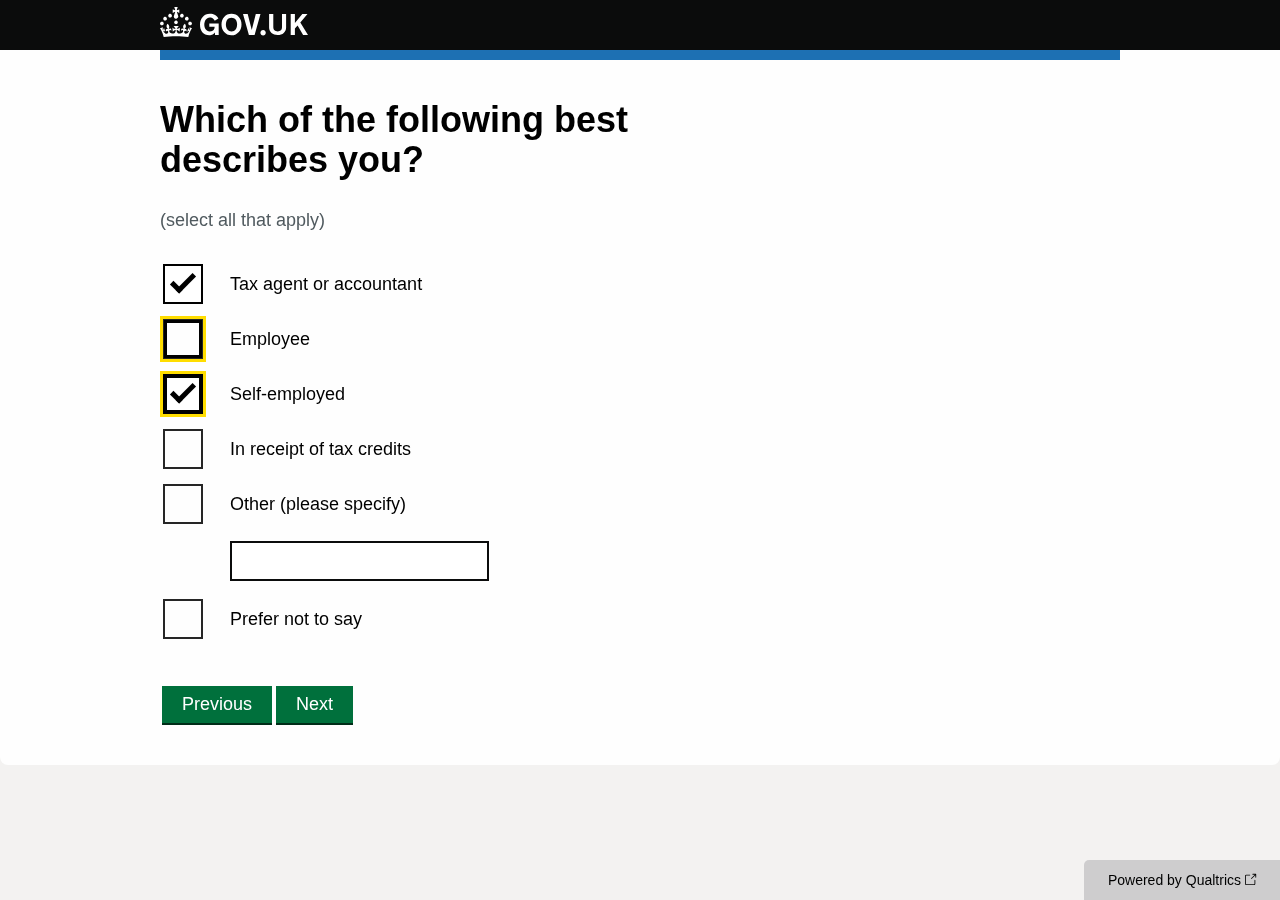
==== html/checkboxes-question.html @ fe56d907 "first commit" ====
<html class="JFEScope" lang="EN">
<head>
    <meta charset="UTF-8">
    <meta http-equiv="X-UA-Compatible" content="IE=edge">
    <meta name="apple-mobile-web-app-capable" content="yes">
    <meta name="mobile-web-app-capable" content="yes">
    <title>Qualtrics Survey | Qualtrics Experience Management</title>
    <meta name="description"
        content="The most powerful, simple and trusted way to gather experience data. Start your journey to experience management and try a free account today.">
    <meta name="robots" content="noindex">
    <meta id="meta-viewport" name="viewport"
        content="width=device-width, initial-scale=1, minimum-scale=1, maximum-scale=2.5">
    <meta property="og:title" content="Qualtrics Survey | Qualtrics Experience Management">
    <meta property="og:description"
        content="The most powerful, simple and trusted way to gather experience data. Start your journey to experience management and try a free account today.">
    <link rel="apple-touch-icon" href="/brand-management/apple-touch-icon">
    <link type="image/x-icon" rel="icon"
        href="https://hmrccustomerlab.qualtrics.com/brand-management/brand-assets/hmrccustomerlab/favicon.ico">
</head>
<body id="SurveyEngineBody" style="direction: ltr;">
    <style type="text/css">
        #pace {
            background: #fff;
            position: absolute;
            top: 0;
            bottom: 0;
            left: 0;
            right: 0;
            z-index: 1
        }

        #pace::before {
            content: '';
            display: block;
            position: fixed;
            top: 30%;
            right: 50%;
            width: 50px;
            height: 50px;
            border: 6px solid transparent;
            border-top-color: #0b6ed0;
            border-left-color: #0b6ed0;
            border-radius: 80px;
            animation: q 1s linear infinite;
            margin: -33px -33px 0 0;
            box-sizing: border-box
        }

        @keyframes q {
            0% {
                transform: rotate(0)
            }

            100% {
                transform: rotate(360deg)
            }
        }
    </style>

    <link href="../css/stylesheet.css" rel="stylesheet">
    <link href="../css/overrides.css" rel="stylesheet">
    <link id="rtlStyles" rel="stylesheet" type="text/css">
    <style id="customStyles"></style>

    <style>
        .JFEScope .questionFocused .advanceButtonContainer {
            transition: opacity .3s !important;
            visibility: unset;
            opacity: 1
        }

        .JFEScope .questionUnfocused .advanceButtonContainer,
        .advanceButtonContainer {
            transition: opacity .3s !important;
            visibility: hidden;
            opacity: 0
        }

        .Skin .Bipolar .bipolar-mobile-header,
        .Skin .Bipolar .desktop .bipolar-mobile-header,
        .Skin .Bipolar .mobile .ColumnLabelHeader {
            display: none
        }

        /* Change color of question validation warnings */
        .Skin .ValidationError.Warn {
            color: #e9730c;
        }

        /* Hide mobile preview scrollbar for Chrome, Safari and Opera */
        html.MobilePreviewFrame::-webkit-scrollbar {
            display: none;
        }

        /* Hide mobile preview scrollbar for IE and Edge */
        html.MobilePreviewFrame {
            -ms-overflow-style: none;
            scrollbar-width: none;
        }
    </style>
    <style type="text/css">
        .accessibility-hidden {
            height: 0;
            width: 0;
            overflow: hidden;
            position: absolute;
            left: -999px
        }
    </style>
    <div id="polite-announcement" class="accessibility-hidden" aria-live="polite" aria-atomic="true">You are on the next
        page&nbsp;</div>
    <div id="assertive-announcement" class="accessibility-hidden" aria-live="assertive" role="alert" aria-atomic="true">
    </div>

    <div class="JFE" id="P_1717676575431">
        <div class="JFEContent SkinV2 webkit CSS3">
            <form id="Page" name="Page" class="Page ActivePage" data-testid="page-ready">
                <meta name="HandheldFriendly" content="true">
                <meta name="viewport"
                    content="user-scalable = yes, maximum-scale=10, minimum-scale=1, initial-scale = 1, width = device-width">
                <div class="Skin">
                    <div id="Overlay"></div>
                    <div id="Wrapper">

                        <div class="SkinInner">
                            <div id="LogoContainer">
                                <div id="Logo"></div>
                            </div>

                            <div id="HeaderContainer">

                                <div id="Header" role="banner"><img alt="HM Revenue and Customs logo"
                                        src="../images/GOVUK_logo.svg" style="width: 400px; height: 47px;"
                                        data-image-state="ready"></div>
                            </div>
                            <div id="SkinContent">
                                <div id="Questions" role="main">
                                    <div id="QID4Separator" class="Separator"
                                        data-runtime-show="runtime.SeparatorDisplayed"></div>
                                    <div class="QuestionOuter BorderColor MC  QID4" id="QID4" questionid="QID4"
                                        posttag="QID4" data-runtime-remove-class-hidden="runtime.Displayed">
                                        <div id="QR~QID4~VALIDATION" class="ValidationError" role="alert"
                                            data-runtime-show="runtime.ErrorMsg" data-runtime-html="runtime.ErrorMsg"
                                            style="display: none;"></div>
                                        <div id="QR~QID4~SDPVALIDATION" class="ValidationError" role="alert"
                                            data-runtime-show="runtime.PDPErrorMsg"
                                            data-runtime-html="runtime.PDPErrorMsg" style="display: none;"></div>
                                        <div class="Inner BorderColor MAVR">
                                            <div class="InnerInner BorderColor TX">
                                                <fieldset aria-describedby="QR~QID4~VALIDATION QR~QID4~SDPVALIDATION">
                                                    <!-- BEGIN PARTIALS -->
                                                    <!-- Partial for defining the ControlContainerContent -->
                                                    <!-- END PARTIALS -->
                                                    <legend>
                                                        <div class="QuestionText BorderColor">
                                                            <h1><span
                                                                    style="font-size: 22px; outline: rgb(0, 0, 0) solid 0px;"
                                                                    tabindex="-1">Which of the following best describes
                                                                    you?&nbsp;</span></h1>
                                                            &nbsp;

                                                            <p>(select all that apply)</p>
                                                        </div>
                                                    </legend>
                                                    <div class="QuestionBody">
                                                        <ul class="ChoiceStructure">
                                                            <li class="Selection reg"> <input choiceid="1"
                                                                    class="checkbox QR-QID4-1 QWatchTimer"
                                                                    type="checkbox" name="QR~QID4~1" id="QR~QID4~1"
                                                                    value="Selected"
                                                                    data-runtime-checked="runtime.Choices.1.Selected"
                                                                    aria-labelledby="QID4-1-label"><label
                                                                    for="QR~QID4~1" class="q-checkbox q-checked"
                                                                    aria-hidden="true"
                                                                    data-runtime-class-q-checked="runtime.Choices.1.Selected"></label>
                                                                <span class="LabelWrapper"> <label for="QR~QID4~1"
                                                                        id="QID4-1-label"
                                                                        class="MultipleAnswer  ChoiceTextPositionLeft q-checked"
                                                                        data-runtime-class-q-checked="runtime.Choices.1.Selected"><span>Tax
                                                                            agent or accountant</span></label></span>
                                                                <div class="clear"></div>
                                                            </li>
                                                            <li class="Selection alt"> <input choiceid="2"
                                                                    class="checkbox QR-QID4-2 QWatchTimer"
                                                                    type="checkbox" name="QR~QID4~2" id="QR~QID4~2"
                                                                    value="Selected"
                                                                    data-runtime-checked="runtime.Choices.2.Selected"
                                                                    aria-labelledby="QID4-2-label"><label
                                                                    for="QR~QID4~2" class="q-checkbox q-focused"
                                                                    aria-hidden="true"
                                                                    data-runtime-class-q-checked="runtime.Choices.2.Selected"></label>
                                                                <span class="LabelWrapper"> <label for="QR~QID4~2"
                                                                        id="QID4-2-label"
                                                                        class="MultipleAnswer  ChoiceTextPositionLeft q-focused"
                                                                        data-runtime-class-q-checked="runtime.Choices.2.Selected"><span>Employee</span></label></span>
                                                                <div class="clear"></div>
                                                            </li>
                                                            <li class="Selection reg"> <input choiceid="3"
                                                                    class="checkbox QR-QID4-3 QWatchTimer"
                                                                    type="checkbox" name="QR~QID4~3" id="QR~QID4~3"
                                                                    value="Selected"
                                                                    data-runtime-checked="runtime.Choices.3.Selected"
                                                                    aria-labelledby="QID4-3-label"><label
                                                                    for="QR~QID4~3" class="q-checkbox q-checked q-focused"
                                                                    aria-hidden="true"
                                                                    data-runtime-class-q-checked="runtime.Choices.3.Selected"></label>
                                                                <span class="LabelWrapper"> <label for="QR~QID4~3"
                                                                        id="QID4-3-label"
                                                                        class="MultipleAnswer  ChoiceTextPositionLeft q-checked q-focused"
                                                                        data-runtime-class-q-checked="runtime.Choices.3.Selected"><span>Self-employed</span></label></span>
                                                                <div class="clear"></div>
                                                            </li>
                                                            <li class="Selection alt"> <input choiceid="4"
                                                                    class="checkbox QR-QID4-4 QWatchTimer"
                                                                    type="checkbox" name="QR~QID4~4" id="QR~QID4~4"
                                                                    value="Selected"
                                                                    data-runtime-checked="runtime.Choices.4.Selected"
                                                                    aria-labelledby="QID4-4-label"><label
                                                                    for="QR~QID4~4" class="q-checkbox"
                                                                    aria-hidden="true"
                                                                    data-runtime-class-q-checked="runtime.Choices.4.Selected"></label>
                                                                <span class="LabelWrapper"> <label for="QR~QID4~4"
                                                                        id="QID4-4-label"
                                                                        class="MultipleAnswer  ChoiceTextPositionLeft"
                                                                        data-runtime-class-q-checked="runtime.Choices.4.Selected"><span>In
                                                                            receipt of tax credits</span></label></span>
                                                                <div class="clear"></div>
                                                            </li>
                                                            <li class="Selection reg"> <input choiceid="5"
                                                                    class="checkbox QR-QID4-5 QWatchTimer"
                                                                    type="checkbox" name="QR~QID4~5" id="QR~QID4~5"
                                                                    value="Selected"
                                                                    data-runtime-checked="runtime.Choices.5.Selected"
                                                                    aria-labelledby="QID4-5-label"><label
                                                                    for="QR~QID4~5" class="q-checkbox"
                                                                    aria-hidden="true"
                                                                    data-runtime-class-q-checked="runtime.Choices.5.Selected"></label>
                                                                <span class="LabelWrapper"> <label for="QR~QID4~5"
                                                                        id="QID4-5-label"
                                                                        class="MultipleAnswer  ChoiceTextPositionLeft"
                                                                        data-runtime-class-q-checked="runtime.Choices.5.Selected"><span>Other
                                                                            (please specify)</span></label> <input
                                                                        class="TextEntryBox InputText QR-QID4-5-TEXT QWatchTimer"
                                                                        type="text" aria-labelledby="QID4-5-label"
                                                                        id="QR~QID4~5~TEXT" name="QR~QID4~5~TEXT"
                                                                        value=""
                                                                        data-runtime-textvalue="runtime.Choices.5.Text"
                                                                        title="Other (please specify)"
                                                                        aria-describedby="QR~QID4~5~VALIDATION"
                                                                        tabindex="-1">
                                                                    <div id="QR~QID4~5~VALIDATION"
                                                                        class="ValidationDiv MC"> <span
                                                                            class="ValidationError Sub MC"
                                                                            data-runtime-html="runtime.Choices.5.ErrorMsg"
                                                                            data-runtime-show="runtime.Choices.5.ErrorMsg"
                                                                            style="display: none;"></span> </div>
                                                                    <div id="QR~QID4~5~SDPVALIDATION"
                                                                        class="ValidationDiv MC"> <span
                                                                            class="ValidationError Sub MC"
                                                                            data-runtime-html="runtime.Choices.5.PDPErrorMsg"
                                                                            data-runtime-show="runtime.Choices.5.PDPErrorMsg"
                                                                            style="display: none;"></span> </div>
                                                                </span>
                                                                <div class="clear"></div>
                                                            </li>
                                                            <li class="Selection alt"> <input choiceid="6"
                                                                    class="checkbox QR-QID4-6 QWatchTimer"
                                                                    type="checkbox" name="QR~QID4~6" id="QR~QID4~6"
                                                                    value="Selected"
                                                                    data-runtime-checked="runtime.Choices.6.Selected"
                                                                    aria-labelledby="QID4-6-label"><label
                                                                    for="QR~QID4~6" class="q-checkbox"
                                                                    aria-hidden="true"
                                                                    data-runtime-class-q-checked="runtime.Choices.6.Selected"></label>
                                                                <span class="LabelWrapper"> <label for="QR~QID4~6"
                                                                        id="QID4-6-label"
                                                                        class="MultipleAnswer  ChoiceTextPositionLeft"
                                                                        data-runtime-class-q-checked="runtime.Choices.6.Selected"><span>Prefer
                                                                            not to say</span></label></span>
                                                                <div class="clear"></div>
                                                            </li>
                                                        </ul>
                                                        <div class="clear zero"></div>
                                                    </div>
                                                </fieldset>
                                            </div>
                                        </div>
                                    </div>
                                </div>
                                <div id="Buttons" role="navigation"><input id="PreviousButton"
                                        class="PreviousButton Button" title="Previous" type="button"
                                        name="PreviousButton" value="Previous" data-runtime-disabled="runtime.Disabled"
                                        data-runtime-aria-label="runtime.ariaLabel" data-runtime-hide="runtime.Hide"
                                        page-id="P_1717676575431" aria-label="Previous"><input id="NextButton"
                                        class="NextButton Button" title="Next" type="button" name="NextButton"
                                        value="Next" data-runtime-disabled="runtime.Disabled"
                                        data-runtime-aria-label="runtime.ariaLabel" data-runtime-hide="runtime.Hide"
                                        page-id="P_1717676575431" aria-label="Next"></div>
                            </div>
                            <div id="ProgressBar"></div>
                        </div>
                        <div id="Footer" role="contentinfo"></div>

                        <div id="PushStickyFooter"></div>
                    </div>
                    <div id="Plug" style="display:block !important;"><a
                            href="https://www.qualtrics.com/powered-by-qualtrics/?utm_source=internal%2Binitiatives&amp;utm_medium=survey%2Bpowered%2Bby%2Bqualtrics&amp;utm_content=hmrccustomerlab&amp;utm_survey_id=SV_bvaFKBiaUbvJfgy"
                            target="_blank"
                            aria-label="Powered by Qualtrics: Learn more about Qualtrics in a new tab">Powered by
                            Qualtrics</a></div>
                </div>
            </form>
        </div>
    </div>
</body>
</html>
---- css/stylesheet.css ----
#css-trigger {
    font-family: jfe !important
}

#SurveyEngineBody {
    -webkit-text-size-adjust: 100%
}

.Skin .MC .MAHR li,.Skin .MC .SAHR li {
    float: left
}

.Skin .QuestionBody .TextEntryBox.TextEntryLarge {
    width: 600px;
    height: 200px;
    margin: 7px 0
}

.Skin .QuestionBody .TextEntryBox.TextEntryMedium {
    width: 300px;
    height: 100px;
    margin: 7px 0
}

.Skin .PGR .DragAndDrop .Items ul li.Selected .rank {
    display: block
}

.Skin .PGR .DragAndDrop .NotSelected .rank {
    display: none
}

.Skin .PGR .DragAndDrop .Items ul li.Selected:hover {
    border: 1px solid #ccc
}

.Skin .PGR .DragAndDrop .NotSelected:hover {
    border: none;
    padding-left: 0;
    padding-right: 0
}

.Skin .PGR .DragAndDrop .NotSelected .rank {
    display: none
}

.Skin .PGR .DragAndDrop .Items ul li.Selected .rank {
    display: inline-block
}

.Skin .QuestionOverlay {
    position: absolute;
    top: 0;
    bottom: 0;
    left: 0;
    right: 0;
    z-index: 10000;
    background-color: #fff;
    opacity: 0;
    filter: alpha(opacity=0)
}

.Skin .ResponseSummary~.QuestionOuter.Matrix .DL td.last {
    width: 50%
}

.OrgHierarchy {
    padding: 0 20px 20px 20px
}

.OrgHierarchy .OHOuter input {
    border-color: #d2d2d6!important;
    margin-bottom: 8px
}

.OrgHierarchy .Units .QuestionText {
    margin-left: 15px
}

.OrgHierarchy .Units li.Selected>label {
    background: #2c70b8;
    border-color: #1459a3;
    border-radius: 0;
    box-shadow: none;
    z-index: 1
}

.OrgHierarchy .UnitSelector li.Selected>label,.OrgHierarchy .UnitSelector li.Selected>label label {
    color: #fff;
    text-shadow: 0 -1px #034892
}

.OrgHierarchy #SkinContent {
    bottom: 0
}

.OrgHierarchy .OHOuter {
    margin-bottom: 10px
}

.OrgHierarchy input {
    width: 200px;
    padding: 5px;
    color: #333;
    line-height: 14px;
    border: 1px solid #b3b3b3;
    box-shadow: 0 1px 0 #fff;
    font-size: 12px
}

.OrgHierarchy .Units {
    max-height: 500px;
    -ms-overflow-style: -ms-autohiding-scrollbar;
    overflow-y: auto;
    overflow-x: auto;
    width: auto;
    margin-top: 5px
}

.OrgHierarchy .Units ul {
    padding-left: 30px;
    margin-top: 0;
    list-style-type: none
}

.OrgHierarchy .Units li {
    list-style-type: none;
    padding-top: 3px
}

.OrgHierarchy .v2 .Units li {
    padding-top: 3px
}

.OrgHierarchy .Units li .smallBarLoadingImage {
    background-image: url(/jfe/themes/base-css/basestyles-lfe/version-1678899357872-bbfdc9/files/ajax_loading3.gif);
    display: block;
    height: 11px;
    width: 16px;
    margin-left: 43px
}

.OrgHierarchy .Units .NoToggleSpacing {
    width: 5%;
    float: left;
    height: 32px
}

.OrgHierarchy .Units .ToggleContainer {
    height: 32px;
    cursor: pointer;
    width: 34px;
    float: left
}

.OrgHierarchy .Units .UnitLabelContainer {
    height: 32px;
    overflow: hidden
}

.OrgHierarchy .Units b.Toggle {
    display: inline-block;
    position: relative;
    left: -2px;
    top: 1px;
    cursor: pointer;
    border: 6px solid transparent;
    border-left-color: #777;
    margin-left: -12px
}

.OrgHierarchy .v2 .Units b.Toggle {
    top: 9px;
    left: 27px
}

.OrgHierarchy .Units b.Toggle.Expanded {
    border-left-color: transparent;
    border-top-color: #777;
    left: -5px;
    top: 4px
}

.OrgHierarchy .v2 .Units b.Toggle.Expanded {
    top: 12px;
    left: 23px
}

.OrgHierarchy .Units li.Selected>label b.Toggle {
    border-color: rgba(0,0,0,0) rgba(0,0,0,0) rgba(0,0,0,0) #fff
}

.OrgHierarchy .Units li.Selected>label b.Toggle.Expanded {
    border-color: #fff rgba(0,0,0,0) rgba(0,0,0,0)
}

.OrgHierarchy .Units li label {
    display: block;
    line-height: 16px;
    color: #555;
    cursor: pointer
}

.OrgHierarchy .v2 .Units li label {
    height: 32px
}

.OrgHierarchy .Units li label .Text {
    display: block;
    position: relative;
    left: -5px;
    white-space: nowrap;
    text-overflow: ellipsis
}

.OrgHierarchy .v2 .Units li label .Text {
    padding-left: 15px;
    padding-top: 8px
}

.OrgHierarchy .Units li>label {
    border-radius: 2px;
    margin: 5px 0;
    padding: 6px 20px 6px 35px;
    -webkit-transition: background-color .3s,border-color .3s,box-shadow .3s,margin .2s,padding .2s;
    -moz-transition: background-color .3s,border-color .3s,box-shadow .3s,margin .2s,padding .2s;
    -ms-transition: background-color .3s,border-color .3s,box-shadow .3s,margin .2s,padding .2s;
    -o-transition: background-color .3s,border-color .3s,box-shadow .3s,margin .2s,padding .2s;
    transition: background-color .3s,border-color .3s,box-shadow .3s,margin .2s,padding .2s
}

.OrgHierarchy .Units li>label:hover {
    background-color: #eee;
    border-color: #ddd;
    box-shadow: inset 0 0 2px #e0e0e0
}

.OrgHierarchy .v2 .Units li .Hover:hover,.OrgHierarchy .v2 .Units li .ToggleContainer:hover {
    background-color: #eee;
    border-color: #ddd;
    border-radius: 3px;
    box-shadow: inset 0 0 2px #e0e0e0
}

.OrgHierarchy .Units li.Selected>label {
    background-color: #2c70b8;
    border-color: #1459a3;
    box-shadow: none;
    z-index: 1
}

.OrgHierarchy .Units li.Selected>div .UnitLabelContainer,.OrgHierarchy .Units li.Selected>div .UnitLabelContainer:hover {
    background-color: #2c70b8;
    border-color: #1459a3;
    border-radius: 3px;
    box-shadow: none;
    z-index: 1
}

.OrgHierarchy .Units li.Selected>label,.OrgHierarchy .Units li.Selected>label label {
    color: #fff;
    text-shadow: 0 -1px #034892
}

.OrgHierarchy .v2 .Units li.Selected>div,.OrgHierarchy .v2 .Units li.Selected>div label {
    color: #fff;
    text-shadow: 0 -1px #034892
}

.OrgHierarchy .OHOuter .SelectedText {
    margin-top: 8px
}

#QMenu .QMenuList .highlight {
    font-weight: 600
}

.OrgHierarchy .MobileUnits {
    -ms-overflow-style: -ms-autohiding-scrollbar;
    overflow-y: auto;
    overflow-x: auto;
    width: auto;
    margin-top: 5px;
    max-width: 368px;
    max-height: 520px;
    padding-bottom: 5px
}

.OrgHierarchy .MobileUnits ul {
    padding-left: 0;
    margin-top: 0;
    list-style-type: none
}

.OrgHierarchy .MobileUnits li {
    list-style-type: none
}

.OrgHierarchy .MobileUnits li .smallBarLoadingImage {
    background-image: url(/jfe/themes/base-css/basestyles-lfe/version-1678899357872-bbfdc9/files/ajax_loading3.gif);
    display: block;
    height: 11px;
    width: 16px;
    margin-left: 43px;
    margin-top: 12px
}

.OrgHierarchy .MobileUnits .ToggleContainer {
    height: 32px;
    cursor: pointer;
    width: 34px;
    float: left
}

.OrgHierarchy .MobileUnits .UnitLabelContainer {
    min-height: 32px
}

.OrgHierarchy .MobileUnits li label {
    display: block;
    line-height: 16px;
    color: #555;
    cursor: pointer;
    padding-top: 7px
}

.OrgHierarchy .MobileUnits li label .Text {
    display: block;
    position: relative;
    left: -5px;
    text-overflow: ellipsis;
    padding-left: 15px
}

.OrgHierarchy .MobileUnits li>label {
    border-radius: 2px;
    margin: 5px 0;
    padding: 6px 20px 6px 35px;
    -webkit-transition: background-color .3s,border-color .3s,box-shadow .3s,margin .2s,padding .2s;
    -moz-transition: background-color .3s,border-color .3s,box-shadow .3s,margin .2s,padding .2s;
    -ms-transition: background-color .3s,border-color .3s,box-shadow .3s,margin .2s,padding .2s;
    -o-transition: background-color .3s,border-color .3s,box-shadow .3s,margin .2s,padding .2s;
    transition: background-color .3s,border-color .3s,box-shadow .3s,margin .2s,padding .2s
}

.OrgHierarchy .MobileUnits li .Hover .UnitLabelContainer:hover {
    background-color: #eee;
    border-color: #ddd;
    border-radius: 3px;
    box-shadow: inset 0 0 2px #e0e0e0
}

.OrgHierarchy .MobileUnits li.Selected>div .Hover:hover {
    background-color: #2c70b8
}

.OrgHierarchy .MobileUnits li.Selected>div .UnitLabelContainer {
    background-color: #2c70b8;
    border-color: #1459a3;
    border-radius: 3px;
    box-shadow: none;
    z-index: 1
}

.OrgHierarchy .MobileUnits li.Selected>div,.OrgHierarchy .MobileUnits li.Selected>div label {
    color: #fff;
    text-shadow: 0 -1px #034892
}

.OrgHierarchy .MobileUnits div.UnitLabelContainer {
    border-style: solid;
    border-width: 1px;
    border-radius: 3px;
    border-color: #555;
    position: relative;
    margin-bottom: 5px;
    width: 310px
}

.OrgHierarchy .MobileUnits li.Selected div.UnitLabelContainer {
    border-style: none
}

.OrgHierarchy .v2 .MobileUnits .Caret {
    display: none;
    pointer-events: none;
    position: absolute;
    top: 35px;
    left: -42px
}

.OrgHierarchy .v2 .MobileUnits li.Selected>ul .Caret {
    display: block
}

.OrgHierarchy .v2 .MobileUnits .Caret .before {
    position: relative;
    top: -13px;
    left: 328px;
    border-top: 7px solid #555;
    border-left: 7px solid transparent;
    border-right: 7px solid transparent
}

.OrgHierarchy .v2 .MobileUnits .Caret .after {
    position: relative;
    left: 316px;
    top: -15px;
    border-top: 5px solid #fff;
    border-left: 5px solid transparent;
    border-right: 5px solid transparent
}

.OrgHierarchy .MobileUnits li .Hover .UnitLabelContainer:hover .Caret .after {
    border-top: 5px solid #eee
}

.JFEScope .TreeSelect .AutoCompleteMenu .header-menu-item {
    position: relative;
    margin: 0;
    min-height: 0;
    background: #eee;
    border-bottom: 1px solid #ddd;
    font-size: 90%;
    padding: 6px 10px;
    color: #888;
    cursor: default
}

.JFEScope .TreeSelect .AutoCompleteMenu .ui-autocomplete,.JFEScope .TreeSelect .OrgHierarchy {
    z-index: 9000
}

.JFEScope .TreeSelect,.JFEScope .TreeSelect .OrgHierarchy {
    overflow-y: visible!important
}

#QMenu ul li a.MenuItemLink {
    font-family: Roboto,"Helvetica Neue",Arial,sans-serif;
    font-size: 12pt;
    cursor: pointer
}

div#QMenu .OverflowWrapper {
    background: #fff none repeat scroll 0 0;
    opacity: .97
}

.CSS3 div#QMenu .QSubMenu ul li:last-child,.CSS3 div#QMenu ul li:last-child {
    border-bottom: medium none;
    border-bottom-left-radius: 2px;
    border-bottom-right-radius: 2px
}

.CSS3 div#QMenu .QSubMenu ul li:first-child,.CSS3 div#QMenu ul li:first-child {
    border-top: medium none;
    border-top-left-radius: 2px;
    border-top-right-radius: 2px
}

#QMenu ul {
    margin: 0;
    padding: 0
}

.DND .Choices {
    float: left;
    width: 30%
}

.DND .ChoiceStructure {
    padding: 0;
    margin: 20px 10px
}

.DND .Selection {
    margin: 8px 5px;
    border: 1px solid transparent;
    overflow: hidden;
    list-style: none;
    border-radius: 3px;
    background: #e1e1e1;
    padding: 15px;
    z-index: 1000;
    transition: border,background,box-shadow .2s ease-out;
    box-sizing: content-box
}

.DND .Selection:hover,.DND .Selection:hover * {
    cursor: move
}

.DND .Selection.Active {
    box-shadow: 0 4px 7px 0 rgba(50,50,50,.4);
    background-color: #ddd!important;
    position: relative;
    z-index: 1001
}

.DND .AnswerBucket .Selection.Stack {
    position: relative;
    border: 1px solid #ccc;
    margin-top: -25px
}

.DND .AnswerBucket .Selection.Stack:first-child {
    margin-top: 5px
}

.DND .AnswerBucket.Expanded .Selection {
    margin-top: 5px
}

.DND .Answers {
    float: left;
    width: 70%
}

.DND .AnswerContainer {
    float: left;
    margin: 0 10px 10px;
    text-align: center;
    width: 200px
}

.DND .AnswerContainer h3 {
    margin-bottom: 5px;
    font-weight: 400
}

.DND .AnswerBucket {
    border: 1px solid #d5d5d5;
    border-radius: 7px;
    width: 100%;
    min-height: 100px;
    background-color: #fcfcfc;
    position: relative;
    padding: 0;
    margin-bottom: 0
}

.DND .AnswerBucket.Active {
    background-color: #f5f5f5
}

.DND .AnswerBucket.Active:hover {
    cursor: pointer
}

.DND .AnswerBucket li {
    margin: 5px;
    padding: 8px;
    text-align: left;
    background-color: #e1e1e1;
    border-radius: 5px;
    border: 1px solid transparent
}

.DND li.filler {
    visibility: hidden
}

.DND .Expander {
    display: none;
    float: right;
    text-decoration: none;
    color: #888;
    padding: 4px 8px;
    margin: -2px 5px;
    border-bottom-right-radius: 5px;
    border-bottom-left-radius: 5px;
    background: #dfdfdf
}

.DND .Expander.on {
    display: inline-block
}

@media screen and (max-width: 800px) {
    .DND .ChoiceStructure {
        margin:0
    }

    .DND .AnswerBucket {
        min-height: 75px
    }

    .DND .Selection {
        padding: 7px
    }

    .DND .AnswerContainer {
        margin: 0 5px 10px
    }
}

#SurveyEngineBody .HL .Text .QuestionBody {
    -ms-user-select: none;
    -moz-user-select: none;
    -webkit-user-select: none;
    -webkit-tap-highlight-color: rgba(0,0,0,0);
    -webkit-touch-callout: none
}

.HLTextToolTip {
    position: absolute
}

.HLTextToolTip.activated {
    display: inline-block;
    z-index: 5000
}

.HLTextToolTipBox {
    position: relative;
    min-width: 70px;
    border-radius: 4px;
    text-align: center;
    -ms-user-select: none;
    -moz-user-select: none;
    -webkit-user-select: none
}

.HLTextToolTipPointer {
    position: relative;
    top: 100%;
    width: 0;
    height: 0;
    border-top: solid 8px #d8d8d8;
    border-left: solid 7px transparent;
    border-right: solid 7px transparent
}

.HLTextToolTipPointer.bottom {
    border-top: none;
    border-bottom: solid 8px #d8d8d8
}

.HLTextToolTipBox {
    border-color: #d8d8d8;
    background-color: #d8d8d8;
    margin-bottom: 5px
}

.HLTextToolTipBox .highlightButtonRow {
    display: table;
    width: 100%;
    margin-bottom: -5px;
    border-spacing: 5px
}

.HLTextToolTipBox .highlightTextButton {
    margin-left: 5px;
    margin-right: 5px;
    cursor: pointer;
    border: solid 2px;
    border-radius: 3px;
    padding: 3px 10px;
    display: table-cell;
    vertical-align: middle
}

.HLTextToolTipBox .HLTextRemove {
    color: #2574be
}

.HLTextToolTipBox .HLTextRemove:hover {
    cursor: pointer
}

.HLTextWords {
    font-size: 1.3em;
    line-height: 1.3em
}

.HLTextWord:hover {
    cursor: pointer
}

.HLTextWord {
    padding-left: .14em;
    padding-right: .14em;
    margin-left: -.14em;
    margin-right: -.14em
}

.HLTextHighlightColors {
    background-color: #d8d8d8;
    color: inherit
}

.SignatureBox {
    background-color: #fff;
    position: relative;
    box-sizing: content-box
}

.SignatureBox.Border {
    border: 2px solid #eee
}

.IE7 .SignatureBox.Border,.IE8 .SignatureBox.Border {
    border: none
}

.SignatureBox.Small {
    width: 175px;
    height: 130px
}

.SignatureBox.Medium {
    width: 500px;
    height: 200px
}

.SignatureBox.Large {
    width: 800px;
    height: 300px
}

.SignatureX {
    position: absolute;
    bottom: 0
}

.RTL .SignatureX {
    right: 0
}

.SignatureX::after {
    font-family: "Times New Roman",Times,serif;
    content: "×";
    font-size: 32px;
    color: #ddd
}

.SignatureOverlay {
    position: absolute;
    bottom: 25%;
    left: 15px;
    right: 15px;
    top: 0
}

.IE7 .SignatureOverlay,.IE8 .SignatureOverlay {
    display: none
}

.SignatureBox.Small .SignatureOverlay {
    bottom: 30%
}

.SignatureCanvas {
    position: absolute;
    z-index: 10;
    width: 100%;
    height: 100%
}

.SignatureCanvas.Drawing {
    z-index: 20
}

.signature-image {
    position: relative;
    z-index: 20
}

.SignHereContainer {
    display: table;
    overflow: hidden;
    width: 90%;
    height: 100%;
    margin: 0 auto;
    padding-bottom: 6px
}

.SignHere {
    display: table-cell;
    vertical-align: bottom;
    text-align: center;
    font-size: 28px;
    line-height: 32px;
    font-weight: 700;
    text-transform: uppercase;
    color: #eee;
    -webkit-touch-callout: none;
    -webkit-user-select: none;
    -khtml-user-select: none;
    -moz-user-select: none;
    -ms-user-select: none;
    user-select: none;
    cursor: default
}

.SignatureBox.Small .SignHere {
    font-size: 28px;
    line-height: 28px
}

.SignatureBox.Medium .SignHere {
    font-size: 52px;
    line-height: 52px
}

.SignatureBox.Large .SignHere {
    font-size: 64px;
    line-height: 64px
}

@media (max-width: 560px) {
    .SignatureBox.Large .SignHere,.SignatureBox.Medium .SignHere {
        font-size:40px;
        line-height: 40px
    }
}

.SignLine {
    border-bottom: 1px solid #000;
    color: #eee;
    position: absolute;
    bottom: 0;
    width: 100%
}

.ClearSignature {
    color: #cb3837;
    cursor: pointer;
    padding: 10px;
    margin-bottom: -10px;
    margin-right: -10px;
    margin-left: -10px;
    position: absolute;
    bottom: -1.4em;
    right: 0;
    z-index: 11
}

.RTL .ClearSignature {
    right: initial;
    left: 0
}

.ChoiceStructure label img {
    pointer-events: none
}

.ChoiceStructure label a img {
    pointer-events: auto
}

.FlipClock {
    background-color: #333;
    padding: 2px;
    border-radius: 2px;
    margin: 10px auto;
    float: left;
    box-shadow: 0 1px 3px rgba(0,0,0,.5)
}

.FlipClock:after {
    content: ".";
    display: block;
    clear: both;
    visibility: hidden;
    line-height: 0;
    height: 0
}

.FlipClock>span {
    background-color: #000;
    padding: 1px;
    margin: 2px 3px;
    display: block;
    float: left;
    position: relative;
    height: 42px;
    box-sizing: content-box;
    perspective: 40px;
    -moz-perspective: 40px;
    -webkit-perspective: 40px
}

.FlipClock>span.T1 {
    margin-right: 0
}

.FlipClock>span.T2 {
    margin-left: 0
}

.FlipClock span span {
    color: #333;
    text-shadow: 0 1px #fff;
    background-color: #efefef;
    font-size: 40px;
    display: block;
    height: 40px;
    width: 30px;
    line-height: 40px;
    text-align: center
}

.FlipClock span span.Number {
    border-radius: 1px;
    border-top: 1px solid #fff;
    border-bottom: 1px solid #aaa;
    box-sizing: content-box
}

.FlipClock span b {
    display: block;
    position: absolute;
    width: 30px;
    height: 0;
    top: 22px;
    left: 1px;
    border-top: 1px solid #000;
    border-bottom: 1px solid #fff;
    opacity: .3;
    filter: alpha(opacity=30);
    z-index: 5
}

.FlipClock span .Change {
    position: absolute;
    top: 2px;
    left: 1px;
    height: 20px;
    overflow: hidden;
    transform: rotateX(0);
    -moz-transform: rotateX(0);
    -webkit-transform: rotateX(0);
    transform-style: preserve-3d;
    -moz-transform-style: preserve-3d;
    -webkit-transform-style: preserve-3d;
    transition: all .2s ease-in;
    -moz-transition: all .2s ease-in;
    -webkit-transition: all .2s ease-in;
    backface-visibility: hidden;
    -moz-backface-visibility: hidden;
    -webkit-backface-visibility: hidden
}

.FlipClock span .Change.TB {
    line-height: 0;
    height: 20px;
    top: 13px;
    transform: rotateX(91deg);
    -moz-transform: rotateX(91deg);
    -webkit-transform: rotateX(91deg);
    transition-delay: .15s;
    -moz-transition-delay: .15s;
    -webkit-transition-delay: .15s;
    transition-timing-function: ease-out;
    -moz-transition-timing-function: ease-out;
    -webkit-transition-timing-function: ease-out
}

.FlipClock span fieldset.Flip .Change.TF {
    transform: rotateX(-90deg);
    -moz-transform: rotateX(-90deg);
    -webkit-transform: rotateX(-90deg);
    top: 12px
}

.FlipClock span fieldset.Flip .Change.TB {
    transform: rotateX(0);
    -moz-transform: rotateX(0);
    -webkit-transform: rotateX(0);
    top: 22px
}

.JFEScope .SS .SSImage {
    margin: 0 auto
}

.JFEScope .SS .Bar5 {
    width: 70px;
    height: 70px
}

.JFEScope .SS .Bar5.SS1 {
    background: url(/jfe/themes/base-css/basestyles-lfe/version-1678899357872-bbfdc9/files/ss-bar5-1.gif) no-repeat
}

.JFEScope .SS .Bar5.SS2 {
    background: url(/jfe/themes/base-css/basestyles-lfe/version-1678899357872-bbfdc9/files/ss-bar5-2.gif) no-repeat
}

.JFEScope .SS .Bar5.SS3 {
    background: url(/jfe/themes/base-css/basestyles-lfe/version-1678899357872-bbfdc9/files/ss-bar5-3.gif) no-repeat
}

.JFEScope .SS .Bar5.SS4 {
    background: url(/jfe/themes/base-css/basestyles-lfe/version-1678899357872-bbfdc9/files/ss-bar5-4.gif) no-repeat
}

.JFEScope .SS .Bar5.SS5 {
    background: url(/jfe/themes/base-css/basestyles-lfe/version-1678899357872-bbfdc9/files/ss-bar5-5.gif) no-repeat
}

.JFEScope .SS .Bar5Text {
    width: 108px;
    height: 74px
}

.JFEScope .SS .Bar5Text.SS1 {
    background: url(/jfe/themes/base-css/basestyles-lfe/version-1678899357872-bbfdc9/files/ss-bar5text-1.gif) no-repeat
}

.JFEScope .SS .Bar5Text.SS2 {
    background: url(/jfe/themes/base-css/basestyles-lfe/version-1678899357872-bbfdc9/files/ss-bar5text-2.gif) no-repeat
}

.JFEScope .SS .Bar5Text.SS3 {
    background: url(/jfe/themes/base-css/basestyles-lfe/version-1678899357872-bbfdc9/files/ss-bar5text-3.gif) no-repeat
}

.JFEScope .SS .Bar5Text.SS4 {
    background: url(/jfe/themes/base-css/basestyles-lfe/version-1678899357872-bbfdc9/files/ss-bar5text-4.gif) no-repeat
}

.JFEScope .SS .Bar5Text.SS5 {
    background: url(/jfe/themes/base-css/basestyles-lfe/version-1678899357872-bbfdc9/files/ss-bar5text-5.gif) no-repeat
}

.JFEScope .SS .Bar5Text_Disks {
    width: 105px;
    height: 83px
}

.JFEScope .SS .Bar5Text_Disks.SS0 {
    background: url(/jfe/themes/base-css/basestyles-lfe/version-1678899357872-bbfdc9/files/ss-bar5text_disks-0.gif) no-repeat
}

.JFEScope .SS .Bar5Text_Disks.SS1 {
    background: url(/jfe/themes/base-css/basestyles-lfe/version-1678899357872-bbfdc9/files/ss-bar5text_disks-1.gif) no-repeat
}

.JFEScope .SS .Bar5Text_Disks.SS2 {
    background: url(/jfe/themes/base-css/basestyles-lfe/version-1678899357872-bbfdc9/files/ss-bar5text_disks-2.gif) no-repeat
}

.JFEScope .SS .Bar5Text_Disks.SS3 {
    background: url(/jfe/themes/base-css/basestyles-lfe/version-1678899357872-bbfdc9/files/ss-bar5text_disks-3.gif) no-repeat
}

.JFEScope .SS .Bar5Text_Disks.SS4 {
    background: url(/jfe/themes/base-css/basestyles-lfe/version-1678899357872-bbfdc9/files/ss-bar5text_disks-4.gif) no-repeat
}

.JFEScope .SS .Bar5Text_Disks.SS5 {
    background: url(/jfe/themes/base-css/basestyles-lfe/version-1678899357872-bbfdc9/files/ss-bar5text_disks-5.gif) no-repeat
}

.JFEScope .SS .Bar5Text_Legos {
    width: 70px;
    height: 110px
}

.JFEScope .SS .Bar5Text_Legos.SS0 {
    background: url(/jfe/themes/base-css/basestyles-lfe/version-1678899357872-bbfdc9/files/ss-bar5text_legos-0.gif) no-repeat
}

.JFEScope .SS .Bar5Text_Legos.SS1 {
    background: url(/jfe/themes/base-css/basestyles-lfe/version-1678899357872-bbfdc9/files/ss-bar5text_legos-1.gif) no-repeat
}

.JFEScope .SS .Bar5Text_Legos.SS2 {
    background: url(/jfe/themes/base-css/basestyles-lfe/version-1678899357872-bbfdc9/files/ss-bar5text_legos-2.gif) no-repeat
}

.JFEScope .SS .Bar5Text_Legos.SS3 {
    background: url(/jfe/themes/base-css/basestyles-lfe/version-1678899357872-bbfdc9/files/ss-bar5text_legos-3.gif) no-repeat
}

.JFEScope .SS .Bar5Text_Legos.SS4 {
    background: url(/jfe/themes/base-css/basestyles-lfe/version-1678899357872-bbfdc9/files/ss-bar5text_legos-4.gif) no-repeat
}

.JFEScope .SS .Bar5Text_Legos.SS5 {
    background: url(/jfe/themes/base-css/basestyles-lfe/version-1678899357872-bbfdc9/files/ss-bar5text_legos-5.gif) no-repeat
}

.JFEScope .SS .Bar5_Disks {
    width: 91px;
    height: 82px
}

.JFEScope .SS .Bar5_Disks.SS1 {
    background: url(/jfe/themes/base-css/basestyles-lfe/version-1678899357872-bbfdc9/files/ss-bar5_disks-1.gif) no-repeat
}

.JFEScope .SS .Bar5_Disks.SS2 {
    background: url(/jfe/themes/base-css/basestyles-lfe/version-1678899357872-bbfdc9/files/ss-bar5_disks-2.gif) no-repeat
}

.JFEScope .SS .Bar5_Disks.SS3 {
    background: url(/jfe/themes/base-css/basestyles-lfe/version-1678899357872-bbfdc9/files/ss-bar5_disks-3.gif) no-repeat
}

.JFEScope .SS .Bar5_Disks.SS4 {
    background: url(/jfe/themes/base-css/basestyles-lfe/version-1678899357872-bbfdc9/files/ss-bar5_disks-4.gif) no-repeat
}

.JFEScope .SS .Bar5_Disks.SS5 {
    background: url(/jfe/themes/base-css/basestyles-lfe/version-1678899357872-bbfdc9/files/ss-bar5_disks-5.gif) no-repeat
}

.JFEScope .SS .Bar5_Legos {
    width: 51px;
    height: 110px
}

.JFEScope .SS .Bar5_Legos.SS1 {
    background: url(/jfe/themes/base-css/basestyles-lfe/version-1678899357872-bbfdc9/files/ss-bar5_legos-1.gif) no-repeat
}

.JFEScope .SS .Bar5_Legos.SS2 {
    background: url(/jfe/themes/base-css/basestyles-lfe/version-1678899357872-bbfdc9/files/ss-bar5_legos-2.gif) no-repeat
}

.JFEScope .SS .Bar5_Legos.SS3 {
    background: url(/jfe/themes/base-css/basestyles-lfe/version-1678899357872-bbfdc9/files/ss-bar5_legos-3.gif) no-repeat
}

.JFEScope .SS .Bar5_Legos.SS4 {
    background: url(/jfe/themes/base-css/basestyles-lfe/version-1678899357872-bbfdc9/files/ss-bar5_legos-4.gif) no-repeat
}

.JFEScope .SS .Bar5_Legos.SS5 {
    background: url(/jfe/themes/base-css/basestyles-lfe/version-1678899357872-bbfdc9/files/ss-bar5_legos-5.gif) no-repeat
}

.JFEScope .SS .Bar7 {
    width: 70px;
    height: 102px
}

.JFEScope .SS .Bar7.SS1 {
    background: url(/jfe/themes/base-css/basestyles-lfe/version-1678899357872-bbfdc9/files/ss-bar7-1.gif) no-repeat
}

.JFEScope .SS .Bar7.SS2 {
    background: url(/jfe/themes/base-css/basestyles-lfe/version-1678899357872-bbfdc9/files/ss-bar7-2.gif) no-repeat
}

.JFEScope .SS .Bar7.SS3 {
    background: url(/jfe/themes/base-css/basestyles-lfe/version-1678899357872-bbfdc9/files/ss-bar7-3.gif) no-repeat
}

.JFEScope .SS .Bar7.SS4 {
    background: url(/jfe/themes/base-css/basestyles-lfe/version-1678899357872-bbfdc9/files/ss-bar7-4.gif) no-repeat
}

.JFEScope .SS .Bar7.SS5 {
    background: url(/jfe/themes/base-css/basestyles-lfe/version-1678899357872-bbfdc9/files/ss-bar7-5.gif) no-repeat
}

.JFEScope .SS .Bar7.SS6 {
    background: url(/jfe/themes/base-css/basestyles-lfe/version-1678899357872-bbfdc9/files/ss-bar7-6.gif) no-repeat
}

.JFEScope .SS .Bar7.SS7 {
    background: url(/jfe/themes/base-css/basestyles-lfe/version-1678899357872-bbfdc9/files/ss-bar7-7.gif) no-repeat
}

.JFEScope .SS .Bar7Text {
    width: 108px;
    height: 102px
}

.JFEScope .SS .Bar7Text.SS1 {
    background: url(/jfe/themes/base-css/basestyles-lfe/version-1678899357872-bbfdc9/files/ss-bar7text-1.gif) no-repeat
}

.JFEScope .SS .Bar7Text.SS2 {
    background: url(/jfe/themes/base-css/basestyles-lfe/version-1678899357872-bbfdc9/files/ss-bar7text-2.gif) no-repeat
}

.JFEScope .SS .Bar7Text.SS3 {
    background: url(/jfe/themes/base-css/basestyles-lfe/version-1678899357872-bbfdc9/files/ss-bar7text-3.gif) no-repeat
}

.JFEScope .SS .Bar7Text.SS4 {
    background: url(/jfe/themes/base-css/basestyles-lfe/version-1678899357872-bbfdc9/files/ss-bar7text-4.gif) no-repeat
}

.JFEScope .SS .Bar7Text.SS5 {
    background: url(/jfe/themes/base-css/basestyles-lfe/version-1678899357872-bbfdc9/files/ss-bar7text-5.gif) no-repeat
}

.JFEScope .SS .Bar7Text.SS6 {
    background: url(/jfe/themes/base-css/basestyles-lfe/version-1678899357872-bbfdc9/files/ss-bar7text-6.gif) no-repeat
}

.JFEScope .SS .Bar7Text.SS7 {
    background: url(/jfe/themes/base-css/basestyles-lfe/version-1678899357872-bbfdc9/files/ss-bar7text-7.gif) no-repeat
}

.JFEScope .SS .Bar7Text_Disks {
    width: 105px;
    height: 111px
}

.JFEScope .SS .Bar7Text_Disks.SS1 {
    background: url(/jfe/themes/base-css/basestyles-lfe/version-1678899357872-bbfdc9/files/ss-bar7text_disks-1.gif) no-repeat
}

.JFEScope .SS .Bar7Text_Disks.SS2 {
    background: url(/jfe/themes/base-css/basestyles-lfe/version-1678899357872-bbfdc9/files/ss-bar7text_disks-2.gif) no-repeat
}

.JFEScope .SS .Bar7Text_Disks.SS3 {
    background: url(/jfe/themes/base-css/basestyles-lfe/version-1678899357872-bbfdc9/files/ss-bar7text_disks-3.gif) no-repeat
}

.JFEScope .SS .Bar7Text_Disks.SS4 {
    background: url(/jfe/themes/base-css/basestyles-lfe/version-1678899357872-bbfdc9/files/ss-bar7text_disks-4.gif) no-repeat
}

.JFEScope .SS .Bar7Text_Disks.SS5 {
    background: url(/jfe/themes/base-css/basestyles-lfe/version-1678899357872-bbfdc9/files/ss-bar7text_disks-5.gif) no-repeat
}

.JFEScope .SS .Bar7Text_Disks.SS6 {
    background: url(/jfe/themes/base-css/basestyles-lfe/version-1678899357872-bbfdc9/files/ss-bar7text_disks-6.gif) no-repeat
}

.JFEScope .SS .Bar7Text_Disks.SS7 {
    background: url(/jfe/themes/base-css/basestyles-lfe/version-1678899357872-bbfdc9/files/ss-bar7text_disks-7.gif) no-repeat
}

.JFEScope .SS .Bar7Text_Legos {
    width: 70px;
    height: 148px
}

.JFEScope .SS .Bar7Text_Legos.SS0 {
    background: url(/jfe/themes/base-css/basestyles-lfe/version-1678899357872-bbfdc9/files/ss-bar7text_legos-0.gif) no-repeat
}

.JFEScope .SS .Bar7Text_Legos.SS1 {
    background: url(/jfe/themes/base-css/basestyles-lfe/version-1678899357872-bbfdc9/files/ss-bar7text_legos-1.gif) no-repeat
}

.JFEScope .SS .Bar7Text_Legos.SS2 {
    background: url(/jfe/themes/base-css/basestyles-lfe/version-1678899357872-bbfdc9/files/ss-bar7text_legos-2.gif) no-repeat
}

.JFEScope .SS .Bar7Text_Legos.SS3 {
    background: url(/jfe/themes/base-css/basestyles-lfe/version-1678899357872-bbfdc9/files/ss-bar7text_legos-3.gif) no-repeat
}

.JFEScope .SS .Bar7Text_Legos.SS4 {
    background: url(/jfe/themes/base-css/basestyles-lfe/version-1678899357872-bbfdc9/files/ss-bar7text_legos-4.gif) no-repeat
}

.JFEScope .SS .Bar7Text_Legos.SS5 {
    background: url(/jfe/themes/base-css/basestyles-lfe/version-1678899357872-bbfdc9/files/ss-bar7text_legos-5.gif) no-repeat
}

.JFEScope .SS .Bar7Text_Legos.SS6 {
    background: url(/jfe/themes/base-css/basestyles-lfe/version-1678899357872-bbfdc9/files/ss-bar7text_legos-6.gif) no-repeat
}

.JFEScope .SS .Bar7Text_Legos.SS7 {
    background: url(/jfe/themes/base-css/basestyles-lfe/version-1678899357872-bbfdc9/files/ss-bar7text_legos-7.gif) no-repeat
}

.JFEScope .SS .Bar7_Disks {
    width: 91px;
    height: 110px
}

.JFEScope .SS .Bar7_Disks.SS1 {
    background: url(/jfe/themes/base-css/basestyles-lfe/version-1678899357872-bbfdc9/files/ss-bar7_disks-1.gif) no-repeat
}

.JFEScope .SS .Bar7_Disks.SS2 {
    background: url(/jfe/themes/base-css/basestyles-lfe/version-1678899357872-bbfdc9/files/ss-bar7_disks-2.gif) no-repeat
}

.JFEScope .SS .Bar7_Disks.SS3 {
    background: url(/jfe/themes/base-css/basestyles-lfe/version-1678899357872-bbfdc9/files/ss-bar7_disks-3.gif) no-repeat
}

.JFEScope .SS .Bar7_Disks.SS4 {
    background: url(/jfe/themes/base-css/basestyles-lfe/version-1678899357872-bbfdc9/files/ss-bar7_disks-4.gif) no-repeat
}

.JFEScope .SS .Bar7_Disks.SS5 {
    background: url(/jfe/themes/base-css/basestyles-lfe/version-1678899357872-bbfdc9/files/ss-bar7_disks-5.gif) no-repeat
}

.JFEScope .SS .Bar7_Disks.SS6 {
    background: url(/jfe/themes/base-css/basestyles-lfe/version-1678899357872-bbfdc9/files/ss-bar7_disks-6.gif) no-repeat
}

.JFEScope .SS .Bar7_Disks.SS7 {
    background: url(/jfe/themes/base-css/basestyles-lfe/version-1678899357872-bbfdc9/files/ss-bar7_disks-7.gif) no-repeat
}

.JFEScope .SS .Bar7_Legos {
    width: 51px;
    height: 148px
}

.JFEScope .SS .Bar7_Legos.SS1 {
    background: url(/jfe/themes/base-css/basestyles-lfe/version-1678899357872-bbfdc9/files/ss-bar7_legos-1.gif) no-repeat
}

.JFEScope .SS .Bar7_Legos.SS2 {
    background: url(/jfe/themes/base-css/basestyles-lfe/version-1678899357872-bbfdc9/files/ss-bar7_legos-2.gif) no-repeat
}

.JFEScope .SS .Bar7_Legos.SS3 {
    background: url(/jfe/themes/base-css/basestyles-lfe/version-1678899357872-bbfdc9/files/ss-bar7_legos-3.gif) no-repeat
}

.JFEScope .SS .Bar7_Legos.SS4 {
    background: url(/jfe/themes/base-css/basestyles-lfe/version-1678899357872-bbfdc9/files/ss-bar7_legos-4.gif) no-repeat
}

.JFEScope .SS .Bar7_Legos.SS5 {
    background: url(/jfe/themes/base-css/basestyles-lfe/version-1678899357872-bbfdc9/files/ss-bar7_legos-5.gif) no-repeat
}

.JFEScope .SS .Bar7_Legos.SS6 {
    background: url(/jfe/themes/base-css/basestyles-lfe/version-1678899357872-bbfdc9/files/ss-bar7_legos-6.gif) no-repeat
}

.JFEScope .SS .Bar7_Legos.SS7 {
    background: url(/jfe/themes/base-css/basestyles-lfe/version-1678899357872-bbfdc9/files/ss-bar7_legos-7.gif) no-repeat
}

.JFEScope .SS .Bar9 {
    width: 70px;
    height: 130px
}

.JFEScope .SS .Bar9.SS1 {
    background: url(/jfe/themes/base-css/basestyles-lfe/version-1678899357872-bbfdc9/files/ss-bar9-1.gif) no-repeat
}

.JFEScope .SS .Bar9.SS2 {
    background: url(/jfe/themes/base-css/basestyles-lfe/version-1678899357872-bbfdc9/files/ss-bar9-2.gif) no-repeat
}

.JFEScope .SS .Bar9.SS3 {
    background: url(/jfe/themes/base-css/basestyles-lfe/version-1678899357872-bbfdc9/files/ss-bar9-3.gif) no-repeat
}

.JFEScope .SS .Bar9.SS4 {
    background: url(/jfe/themes/base-css/basestyles-lfe/version-1678899357872-bbfdc9/files/ss-bar9-4.gif) no-repeat
}

.JFEScope .SS .Bar9.SS5 {
    background: url(/jfe/themes/base-css/basestyles-lfe/version-1678899357872-bbfdc9/files/ss-bar9-5.gif) no-repeat
}

.JFEScope .SS .Bar9.SS6 {
    background: url(/jfe/themes/base-css/basestyles-lfe/version-1678899357872-bbfdc9/files/ss-bar9-6.gif) no-repeat
}

.JFEScope .SS .Bar9.SS7 {
    background: url(/jfe/themes/base-css/basestyles-lfe/version-1678899357872-bbfdc9/files/ss-bar9-7.gif) no-repeat
}

.JFEScope .SS .Bar9.SS8 {
    background: url(/jfe/themes/base-css/basestyles-lfe/version-1678899357872-bbfdc9/files/ss-bar9-8.gif) no-repeat
}

.JFEScope .SS .Bar9.SS9 {
    background: url(/jfe/themes/base-css/basestyles-lfe/version-1678899357872-bbfdc9/files/ss-bar9-9.gif) no-repeat
}

.JFEScope .SS .Bar9Text {
    width: 108px;
    height: 130px
}

.JFEScope .SS .Bar9Text.SS1 {
    background: url(/jfe/themes/base-css/basestyles-lfe/version-1678899357872-bbfdc9/files/ss-bar9text-1.gif) no-repeat
}

.JFEScope .SS .Bar9Text.SS2 {
    background: url(/jfe/themes/base-css/basestyles-lfe/version-1678899357872-bbfdc9/files/ss-bar9text-2.gif) no-repeat
}

.JFEScope .SS .Bar9Text.SS3 {
    background: url(/jfe/themes/base-css/basestyles-lfe/version-1678899357872-bbfdc9/files/ss-bar9text-3.gif) no-repeat
}

.JFEScope .SS .Bar9Text.SS4 {
    background: url(/jfe/themes/base-css/basestyles-lfe/version-1678899357872-bbfdc9/files/ss-bar9text-4.gif) no-repeat
}

.JFEScope .SS .Bar9Text.SS5 {
    background: url(/jfe/themes/base-css/basestyles-lfe/version-1678899357872-bbfdc9/files/ss-bar9text-5.gif) no-repeat
}

.JFEScope .SS .Bar9Text.SS6 {
    background: url(/jfe/themes/base-css/basestyles-lfe/version-1678899357872-bbfdc9/files/ss-bar9text-6.gif) no-repeat
}

.JFEScope .SS .Bar9Text.SS7 {
    background: url(/jfe/themes/base-css/basestyles-lfe/version-1678899357872-bbfdc9/files/ss-bar9text-7.gif) no-repeat
}

.JFEScope .SS .Bar9Text.SS8 {
    background: url(/jfe/themes/base-css/basestyles-lfe/version-1678899357872-bbfdc9/files/ss-bar9text-8.gif) no-repeat
}

.JFEScope .SS .Bar9Text.SS9 {
    background: url(/jfe/themes/base-css/basestyles-lfe/version-1678899357872-bbfdc9/files/ss-bar9text-9.gif) no-repeat
}

.JFEScope .SS .Bar9Text_Disks {
    width: 105px;
    height: 140px
}

.JFEScope .SS .Bar9Text_Disks.SS0 {
    background: url(/jfe/themes/base-css/basestyles-lfe/version-1678899357872-bbfdc9/files/ss-bar9text_disks-0.gif) no-repeat
}

.JFEScope .SS .Bar9Text_Disks.SS1 {
    background: url(/jfe/themes/base-css/basestyles-lfe/version-1678899357872-bbfdc9/files/ss-bar9text_disks-1.gif) no-repeat
}

.JFEScope .SS .Bar9Text_Disks.SS2 {
    background: url(/jfe/themes/base-css/basestyles-lfe/version-1678899357872-bbfdc9/files/ss-bar9text_disks-2.gif) no-repeat
}

.JFEScope .SS .Bar9Text_Disks.SS3 {
    background: url(/jfe/themes/base-css/basestyles-lfe/version-1678899357872-bbfdc9/files/ss-bar9text_disks-3.gif) no-repeat
}

.JFEScope .SS .Bar9Text_Disks.SS4 {
    background: url(/jfe/themes/base-css/basestyles-lfe/version-1678899357872-bbfdc9/files/ss-bar9text_disks-4.gif) no-repeat
}

.JFEScope .SS .Bar9Text_Disks.SS5 {
    background: url(/jfe/themes/base-css/basestyles-lfe/version-1678899357872-bbfdc9/files/ss-bar9text_disks-5.gif) no-repeat
}

.JFEScope .SS .Bar9Text_Disks.SS6 {
    background: url(/jfe/themes/base-css/basestyles-lfe/version-1678899357872-bbfdc9/files/ss-bar9text_disks-6.gif) no-repeat
}

.JFEScope .SS .Bar9Text_Disks.SS7 {
    background: url(/jfe/themes/base-css/basestyles-lfe/version-1678899357872-bbfdc9/files/ss-bar9text_disks-7.gif) no-repeat
}

.JFEScope .SS .Bar9Text_Disks.SS8 {
    background: url(/jfe/themes/base-css/basestyles-lfe/version-1678899357872-bbfdc9/files/ss-bar9text_disks-8.gif) no-repeat
}

.JFEScope .SS .Bar9Text_Disks.SS9 {
    background: url(/jfe/themes/base-css/basestyles-lfe/version-1678899357872-bbfdc9/files/ss-bar9text_disks-9.gif) no-repeat
}

.JFEScope .SS .Bar9Text_Legos {
    width: 70px;
    height: 185px
}

.JFEScope .SS .Bar9Text_Legos.SS0 {
    background: url(/jfe/themes/base-css/basestyles-lfe/version-1678899357872-bbfdc9/files/ss-bar9text_legos-0.gif) no-repeat
}

.JFEScope .SS .Bar9Text_Legos.SS1 {
    background: url(/jfe/themes/base-css/basestyles-lfe/version-1678899357872-bbfdc9/files/ss-bar9text_legos-1.gif) no-repeat
}

.JFEScope .SS .Bar9Text_Legos.SS2 {
    background: url(/jfe/themes/base-css/basestyles-lfe/version-1678899357872-bbfdc9/files/ss-bar9text_legos-2.gif) no-repeat
}

.JFEScope .SS .Bar9Text_Legos.SS3 {
    background: url(/jfe/themes/base-css/basestyles-lfe/version-1678899357872-bbfdc9/files/ss-bar9text_legos-3.gif) no-repeat
}

.JFEScope .SS .Bar9Text_Legos.SS4 {
    background: url(/jfe/themes/base-css/basestyles-lfe/version-1678899357872-bbfdc9/files/ss-bar9text_legos-4.gif) no-repeat
}

.JFEScope .SS .Bar9Text_Legos.SS5 {
    background: url(/jfe/themes/base-css/basestyles-lfe/version-1678899357872-bbfdc9/files/ss-bar9text_legos-5.gif) no-repeat
}

.JFEScope .SS .Bar9Text_Legos.SS6 {
    background: url(/jfe/themes/base-css/basestyles-lfe/version-1678899357872-bbfdc9/files/ss-bar9text_legos-6.gif) no-repeat
}

.JFEScope .SS .Bar9Text_Legos.SS7 {
    background: url(/jfe/themes/base-css/basestyles-lfe/version-1678899357872-bbfdc9/files/ss-bar9text_legos-7.gif) no-repeat
}

.JFEScope .SS .Bar9Text_Legos.SS8 {
    background: url(/jfe/themes/base-css/basestyles-lfe/version-1678899357872-bbfdc9/files/ss-bar9text_legos-8.gif) no-repeat
}

.JFEScope .SS .Bar9Text_Legos.SS9 {
    background: url(/jfe/themes/base-css/basestyles-lfe/version-1678899357872-bbfdc9/files/ss-bar9text_legos-9.gif) no-repeat
}

.JFEScope .SS .Bar9_Disks {
    width: 91px;
    height: 140px
}

.JFEScope .SS .Bar9_Disks.SS1 {
    background: url(/jfe/themes/base-css/basestyles-lfe/version-1678899357872-bbfdc9/files/ss-bar9_disks-1.gif) no-repeat
}

.JFEScope .SS .Bar9_Disks.SS2 {
    background: url(/jfe/themes/base-css/basestyles-lfe/version-1678899357872-bbfdc9/files/ss-bar9_disks-2.gif) no-repeat
}

.JFEScope .SS .Bar9_Disks.SS3 {
    background: url(/jfe/themes/base-css/basestyles-lfe/version-1678899357872-bbfdc9/files/ss-bar9_disks-3.gif) no-repeat
}

.JFEScope .SS .Bar9_Disks.SS4 {
    background: url(/jfe/themes/base-css/basestyles-lfe/version-1678899357872-bbfdc9/files/ss-bar9_disks-4.gif) no-repeat
}

.JFEScope .SS .Bar9_Disks.SS5 {
    background: url(/jfe/themes/base-css/basestyles-lfe/version-1678899357872-bbfdc9/files/ss-bar9_disks-5.gif) no-repeat
}

.JFEScope .SS .Bar9_Disks.SS6 {
    background: url(/jfe/themes/base-css/basestyles-lfe/version-1678899357872-bbfdc9/files/ss-bar9_disks-6.gif) no-repeat
}

.JFEScope .SS .Bar9_Disks.SS7 {
    background: url(/jfe/themes/base-css/basestyles-lfe/version-1678899357872-bbfdc9/files/ss-bar9_disks-7.gif) no-repeat
}

.JFEScope .SS .Bar9_Disks.SS8 {
    background: url(/jfe/themes/base-css/basestyles-lfe/version-1678899357872-bbfdc9/files/ss-bar9_disks-8.gif) no-repeat
}

.JFEScope .SS .Bar9_Disks.SS9 {
    background: url(/jfe/themes/base-css/basestyles-lfe/version-1678899357872-bbfdc9/files/ss-bar9_disks-9.gif) no-repeat
}

.JFEScope .SS .Bar9_Legos {
    width: 51px;
    height: 185px
}

.JFEScope .SS .Bar9_Legos.SS1 {
    background: url(/jfe/themes/base-css/basestyles-lfe/version-1678899357872-bbfdc9/files/ss-bar9_legos-1.gif) no-repeat
}

.JFEScope .SS .Bar9_Legos.SS2 {
    background: url(/jfe/themes/base-css/basestyles-lfe/version-1678899357872-bbfdc9/files/ss-bar9_legos-2.gif) no-repeat
}

.JFEScope .SS .Bar9_Legos.SS3 {
    background: url(/jfe/themes/base-css/basestyles-lfe/version-1678899357872-bbfdc9/files/ss-bar9_legos-3.gif) no-repeat
}

.JFEScope .SS .Bar9_Legos.SS4 {
    background: url(/jfe/themes/base-css/basestyles-lfe/version-1678899357872-bbfdc9/files/ss-bar9_legos-4.gif) no-repeat
}

.JFEScope .SS .Bar9_Legos.SS5 {
    background: url(/jfe/themes/base-css/basestyles-lfe/version-1678899357872-bbfdc9/files/ss-bar9_legos-5.gif) no-repeat
}

.JFEScope .SS .Bar9_Legos.SS6 {
    background: url(/jfe/themes/base-css/basestyles-lfe/version-1678899357872-bbfdc9/files/ss-bar9_legos-6.gif) no-repeat
}

.JFEScope .SS .Bar9_Legos.SS7 {
    background: url(/jfe/themes/base-css/basestyles-lfe/version-1678899357872-bbfdc9/files/ss-bar9_legos-7.gif) no-repeat
}

.JFEScope .SS .Bar9_Legos.SS8 {
    background: url(/jfe/themes/base-css/basestyles-lfe/version-1678899357872-bbfdc9/files/ss-bar9_legos-8.gif) no-repeat
}

.JFEScope .SS .Bar9_Legos.SS9 {
    background: url(/jfe/themes/base-css/basestyles-lfe/version-1678899357872-bbfdc9/files/ss-bar9_legos-9.gif) no-repeat
}

.JFEScope .SS .GradeScale {
    width: 100px;
    height: 139px
}

.JFEScope .SS .GradeScale.SS1 {
    background: url(/jfe/themes/base-css/basestyles-lfe/version-1678899357872-bbfdc9/files/ss-gradescale-1.png) no-repeat
}

.JFEScope .SS .GradeScale.SS2 {
    background: url(/jfe/themes/base-css/basestyles-lfe/version-1678899357872-bbfdc9/files/ss-gradescale-2.png) no-repeat
}

.JFEScope .SS .GradeScale.SS3 {
    background: url(/jfe/themes/base-css/basestyles-lfe/version-1678899357872-bbfdc9/files/ss-gradescale-3.png) no-repeat
}

.JFEScope .SS .GradeScale.SS4 {
    background: url(/jfe/themes/base-css/basestyles-lfe/version-1678899357872-bbfdc9/files/ss-gradescale-4.png) no-repeat
}

.JFEScope .SS .GradeScale.SS5 {
    background: url(/jfe/themes/base-css/basestyles-lfe/version-1678899357872-bbfdc9/files/ss-gradescale-5.png) no-repeat
}

.JFEScope .SS .GradeScalePlusMinus {
    width: 100px;
    height: 139px
}

.JFEScope .SS .GradeScalePlusMinus.SS1 {
    background: url(/jfe/themes/base-css/basestyles-lfe/version-1678899357872-bbfdc9/files/ss-gradescaleplusminus-1.png) no-repeat
}

.JFEScope .SS .GradeScalePlusMinus.SS10 {
    background: url(/jfe/themes/base-css/basestyles-lfe/version-1678899357872-bbfdc9/files/ss-gradescaleplusminus-10.png) no-repeat
}

.JFEScope .SS .GradeScalePlusMinus.SS11 {
    background: url(/jfe/themes/base-css/basestyles-lfe/version-1678899357872-bbfdc9/files/ss-gradescaleplusminus-11.png) no-repeat
}

.JFEScope .SS .GradeScalePlusMinus.SS12 {
    background: url(/jfe/themes/base-css/basestyles-lfe/version-1678899357872-bbfdc9/files/ss-gradescaleplusminus-12.png) no-repeat
}

.JFEScope .SS .GradeScalePlusMinus.SS13 {
    background: url(/jfe/themes/base-css/basestyles-lfe/version-1678899357872-bbfdc9/files/ss-gradescaleplusminus-13.png) no-repeat
}

.JFEScope .SS .GradeScalePlusMinus.SS2 {
    background: url(/jfe/themes/base-css/basestyles-lfe/version-1678899357872-bbfdc9/files/ss-gradescaleplusminus-2.png) no-repeat
}

.JFEScope .SS .GradeScalePlusMinus.SS3 {
    background: url(/jfe/themes/base-css/basestyles-lfe/version-1678899357872-bbfdc9/files/ss-gradescaleplusminus-3.png) no-repeat
}

.JFEScope .SS .GradeScalePlusMinus.SS4 {
    background: url(/jfe/themes/base-css/basestyles-lfe/version-1678899357872-bbfdc9/files/ss-gradescaleplusminus-4.png) no-repeat
}

.JFEScope .SS .GradeScalePlusMinus.SS5 {
    background: url(/jfe/themes/base-css/basestyles-lfe/version-1678899357872-bbfdc9/files/ss-gradescaleplusminus-5.png) no-repeat
}

.JFEScope .SS .GradeScalePlusMinus.SS6 {
    background: url(/jfe/themes/base-css/basestyles-lfe/version-1678899357872-bbfdc9/files/ss-gradescaleplusminus-6.png) no-repeat
}

.JFEScope .SS .GradeScalePlusMinus.SS7 {
    background: url(/jfe/themes/base-css/basestyles-lfe/version-1678899357872-bbfdc9/files/ss-gradescaleplusminus-7.png) no-repeat
}

.JFEScope .SS .GradeScalePlusMinus.SS8 {
    background: url(/jfe/themes/base-css/basestyles-lfe/version-1678899357872-bbfdc9/files/ss-gradescaleplusminus-8.png) no-repeat
}

.JFEScope .SS .GradeScalePlusMinus.SS9 {
    background: url(/jfe/themes/base-css/basestyles-lfe/version-1678899357872-bbfdc9/files/ss-gradescaleplusminus-9.png) no-repeat
}

.JFEScope .SS .Smile {
    width: 130px;
    height: 130px
}

.JFEScope .SS .Smile.SS0 {
    background: url(/jfe/themes/base-css/basestyles-lfe/version-1678899357872-bbfdc9/files/ss-smile-0.png) no-repeat
}

.JFEScope .SS .Smile.SS1 {
    background: url(/jfe/themes/base-css/basestyles-lfe/version-1678899357872-bbfdc9/files/ss-smile-1.png) no-repeat
}

.JFEScope .SS .Smile.SS2 {
    background: url(/jfe/themes/base-css/basestyles-lfe/version-1678899357872-bbfdc9/files/ss-smile-2.png) no-repeat
}

.JFEScope .SS .Smile.SS3 {
    background: url(/jfe/themes/base-css/basestyles-lfe/version-1678899357872-bbfdc9/files/ss-smile-3.png) no-repeat
}

.JFEScope .SS .Smile.SS4 {
    background: url(/jfe/themes/base-css/basestyles-lfe/version-1678899357872-bbfdc9/files/ss-smile-4.png) no-repeat
}

.JFEScope .SS .Smile.SS5 {
    background: url(/jfe/themes/base-css/basestyles-lfe/version-1678899357872-bbfdc9/files/ss-smile-5.png) no-repeat
}

.JFEScope .SS .StopLight {
    width: 50px;
    height: 115px
}

.JFEScope .SS .StopLight.SS1 {
    background: url(/jfe/themes/base-css/basestyles-lfe/version-1678899357872-bbfdc9/files/ss-stoplight-1.png) no-repeat
}

.JFEScope .SS .StopLight.SS2 {
    background: url(/jfe/themes/base-css/basestyles-lfe/version-1678899357872-bbfdc9/files/ss-stoplight-2.png) no-repeat
}

.JFEScope .SS .StopLight.SS3 {
    background: url(/jfe/themes/base-css/basestyles-lfe/version-1678899357872-bbfdc9/files/ss-stoplight-3.png) no-repeat
}

.JFEScope .SS .TenGauge {
    width: 130px;
    height: 130px
}

.JFEScope .SS .TenGauge.SS0 {
    background: url(/jfe/themes/base-css/basestyles-lfe/version-1678899357872-bbfdc9/files/ss-tengauge-0.png) no-repeat
}

.JFEScope .SS .TenGauge.SS1 {
    background: url(/jfe/themes/base-css/basestyles-lfe/version-1678899357872-bbfdc9/files/ss-tengauge-1.png) no-repeat
}

.JFEScope .SS .TenGauge.SS10 {
    background: url(/jfe/themes/base-css/basestyles-lfe/version-1678899357872-bbfdc9/files/ss-tengauge-10.png) no-repeat
}

.JFEScope .SS .TenGauge.SS2 {
    background: url(/jfe/themes/base-css/basestyles-lfe/version-1678899357872-bbfdc9/files/ss-tengauge-2.png) no-repeat
}

.JFEScope .SS .TenGauge.SS3 {
    background: url(/jfe/themes/base-css/basestyles-lfe/version-1678899357872-bbfdc9/files/ss-tengauge-3.png) no-repeat
}

.JFEScope .SS .TenGauge.SS4 {
    background: url(/jfe/themes/base-css/basestyles-lfe/version-1678899357872-bbfdc9/files/ss-tengauge-4.png) no-repeat
}

.JFEScope .SS .TenGauge.SS5 {
    background: url(/jfe/themes/base-css/basestyles-lfe/version-1678899357872-bbfdc9/files/ss-tengauge-5.png) no-repeat
}

.JFEScope .SS .TenGauge.SS6 {
    background: url(/jfe/themes/base-css/basestyles-lfe/version-1678899357872-bbfdc9/files/ss-tengauge-6.png) no-repeat
}

.JFEScope .SS .TenGauge.SS7 {
    background: url(/jfe/themes/base-css/basestyles-lfe/version-1678899357872-bbfdc9/files/ss-tengauge-7.png) no-repeat
}

.JFEScope .SS .TenGauge.SS8 {
    background: url(/jfe/themes/base-css/basestyles-lfe/version-1678899357872-bbfdc9/files/ss-tengauge-8.png) no-repeat
}

.JFEScope .SS .TenGauge.SS9 {
    background: url(/jfe/themes/base-css/basestyles-lfe/version-1678899357872-bbfdc9/files/ss-tengauge-9.png) no-repeat
}

.JFEScope .SS .Thermometer {
    width: 60px;
    height: 169px
}

.JFEScope .SS .Thermometer.SS0 {
    background: url(/jfe/themes/base-css/basestyles-lfe/version-1678899357872-bbfdc9/files/ss-thermometer-0.png) no-repeat
}

.JFEScope .SS .Thermometer.SS1 {
    background: url(/jfe/themes/base-css/basestyles-lfe/version-1678899357872-bbfdc9/files/ss-thermometer-1.png) no-repeat
}

.JFEScope .SS .Thermometer.SS10 {
    background: url(/jfe/themes/base-css/basestyles-lfe/version-1678899357872-bbfdc9/files/ss-thermometer-10.png) no-repeat
}

.JFEScope .SS .Thermometer.SS2 {
    background: url(/jfe/themes/base-css/basestyles-lfe/version-1678899357872-bbfdc9/files/ss-thermometer-2.png) no-repeat
}

.JFEScope .SS .Thermometer.SS3 {
    background: url(/jfe/themes/base-css/basestyles-lfe/version-1678899357872-bbfdc9/files/ss-thermometer-3.png) no-repeat
}

.JFEScope .SS .Thermometer.SS4 {
    background: url(/jfe/themes/base-css/basestyles-lfe/version-1678899357872-bbfdc9/files/ss-thermometer-4.png) no-repeat
}

.JFEScope .SS .Thermometer.SS5 {
    background: url(/jfe/themes/base-css/basestyles-lfe/version-1678899357872-bbfdc9/files/ss-thermometer-5.png) no-repeat
}

.JFEScope .SS .Thermometer.SS6 {
    background: url(/jfe/themes/base-css/basestyles-lfe/version-1678899357872-bbfdc9/files/ss-thermometer-6.png) no-repeat
}

.JFEScope .SS .Thermometer.SS7 {
    background: url(/jfe/themes/base-css/basestyles-lfe/version-1678899357872-bbfdc9/files/ss-thermometer-7.png) no-repeat
}

.JFEScope .SS .Thermometer.SS8 {
    background: url(/jfe/themes/base-css/basestyles-lfe/version-1678899357872-bbfdc9/files/ss-thermometer-8.png) no-repeat
}

.JFEScope .SS .Thermometer.SS9 {
    background: url(/jfe/themes/base-css/basestyles-lfe/version-1678899357872-bbfdc9/files/ss-thermometer-9.png) no-repeat
}

.JFEScope body::after {
    content: '';
    width: 100%;
    height: 100%;
    position: absolute;
    top: 0;
    left: 0;
    z-index: -99999999999
}

.JFEScope body {
    margin: 0
}

.JFEScope .horizontalbar.MobileFriendly {
    overflow: hidden
}

.JFEScope .BarContainer .sliderToolTip {
    position: absolute
}

.JFEScope .BarContainer .sliderToolTip.activated {
    display: inline-block;
    z-index: 5000
}

.JFEScope .BarContainer .sliderToolTipBox {
    position: relative;
    min-width: 70px;
    border-radius: 4px;
    text-align: center;
    -ms-user-select: none;
    -moz-user-select: none;
    -webkit-user-select: none
}

.JFEScope .BarContainer .sliderToolTipBox {
    font-size: 20px;
    background-color: #fff;
    border: solid 2px #696969
}

.JFEScope .BarContainer .sliderToolTipPointer {
    position: relative;
    top: 100%;
    width: 0;
    height: 0;
    border-top: solid 8px;
    border-left: solid 7px transparent;
    border-right: solid 7px transparent
}

.JFEScope .BarContainer .sliderToolTipPointer.bottom {
    border-top: none;
    border-bottom: solid 8px
}

.JFEScope .BarContainer .sliderToolTipPointer {
    border-top-color: #696969
}

.JFEScope .Skin .horizontalbar.MobileFriendly .track {
    box-sizing: border-box;
    border: 1px solid rgba(120,120,120,.7)
}

.Skin .horizontalbar .RealSlider {
    height: 30px;
    position: absolute;
    top: 0;
    left: 0;
    opacity: 0
}

.Skin .horizontalbar .RealSlider:focus~.track {
    border: 2px solid #009af3!important
}

.Skin .horizontalbar .Slider .RealSlider:focus~.track {
    border: solid #888!important;
    border-width: 2px 0!important;
    height: 8px;
    top: 8px
}

.JFEScope #SurveyEngineBody {
    -webkit-tap-highlight-color: rgba(0,0,0,0);
    height: 100vh
}

.JFEScope #SurveyEnginePreviewHeader {
    top: 0;
    left: 0;
    width: 100%;
    height: 50px;
    line-height: 50px;
    background-color: rgba(0,0,0,.75);
    text-align: center;
    font-size: 18px;
    font-weight: 700;
    color: #eee;
    font-family: arial;
    box-shadow: inset 0 -1px 10px #222;
    margin-bottom: 3px;
    text-shadow: 1px 2px #000;
    position: fixed;
    z-index: 999
}

.JFEScope .PreviewResponse .Page {
    padding-top: 60px
}

.JFEScope .JFEContent input:disabled {
    opacity: .5;
    pointer-events: none;
    cursor: pointer
}

.JFEScope .JFEContent .RestartButton {
    margin: 0 auto!important;
    display: block!important
}

.JFEScope .QuestionOuter.Hidden,.JFEScope .QuestionOuter.hidden {
    display: none
}

.JFEScope .JFEContent #SkinContent.Inactive,.JFEScope .JFEContent #SkinContent.LoadingPage {
    position: relative
}

.JFEScope .JFEContent #SkinContent.Inactive:before,.JFEScope .JFEContent #SkinContent.LoadingPage:before {
    content: '';
    position: absolute;
    left: 0;
    right: 0;
    top: 0;
    bottom: 0;
    background-color: #000;
    opacity: 0;
    z-index: 20000
}

.JFEScope .RelativePosition {
    position: relative
}

.JFEScope .PageErrorDialog {
    background-color: #f3f3f3;
    position: fixed;
    width: 500px;
    padding: 10px;
    z-index: 3000;
    box-shadow: 0 0 13px 0 rgba(0,0,0,.3);
    border: 1px solid #bbb;
    color: #555;
    border-radius: 3px;
    font-family: 'Helvetica Neue',Helvetica,Arial,sans-serif
}

.JFEScope .PageErrorDialog.Mobile {
    width: 90%;
    border-radius: 5px
}

.JFEScope .PageErrorDialog .ErrorTitle {
    margin: -10px -10px 20px;
    padding: 10px;
    font-weight: 400;
    text-shadow: 1px 1px 0 #fff;
    background: -webkit-gradient(linear,left top,left bottom,color-stop(.05,#fafafa),color-stop(1,#f0f0f0));
    background: -moz-linear-gradient(center top,#fafafa 5%,#f0f0f0 100%);
    filter: progid:DXImageTransform.Microsoft.gradient(startColorstr='#fafafa', endColorstr='#f0f0f0');
    border-bottom: 1px solid #ddd;
    border-top-right-radius: 8px;
    border-top-left-radius: 8px
}

.JFEScope .PageErrorDialog .ErrorButtons {
    text-align: right;
    clear: left
}

.JFEScope .PageErrorDialog .ErrorButtons button {
    box-shadow: inset 0 1px 0 0 #fff;
    background: -webkit-gradient(linear,left top,left bottom,color-stop(.05,#eee),color-stop(1,#e2e2e2));
    background: -moz-linear-gradient(center top,#eee 5%,#e2e2e2 100%);
    filter: progid:DXImageTransform.Microsoft.gradient(startColorstr='#eee', endColorstr='#e2e2e2');
    background-color: #ededed;
    border: 1px solid #dcdcdc;
    color: #777;
    line-height: 24px;
    text-shadow: 1px 1px 0 #fff;
    padding: 1px 20px;
    font-size: 13px;
    outline: 0;
    margin: 2px;
    margin-left: 5px
}

.JFEScope .PageErrorDialog.Mobile .ErrorButtons button {
    width: 100%;
    margin: 10px 0 0 0;
    padding: 5px 0;
    font-size: 15px
}

.JFEScope .PageErrorDialog .ErrorButtons button:hover {
    cursor: pointer
}

.JFEScope .PageErrorDialog .ErrorButtons button:active {
    box-shadow: inset 0 1px 2px rgba(0,0,0,.2);
    line-height: 23px;
    margin-bottom: 2px
}

.JFEScope .PageErrorDialog .ErrorIcon {
    margin: 0 20px 0 15px;
    width: 48px;
    height: 48px;
    float: left
}

.JFEScope .PageErrorDialog.Mobile .ErrorIcon {
    margin: 0 10px 5px 0
}

.JFEScope .PageErrorDialog .ErrorIcon.None {
    width: 0;
    height: 0
}

.JFEScope .PageErrorDialog .ErrorIcon.Error {
    background: url(/jfe/themes/base-css/basestyles-lfe/version-1678899357872-bbfdc9/files/dialog-error.png) no-repeat
}

.JFEScope .PageErrorDialog .ErrorIcon.Warning {
    background: url(/jfe/themes/base-css/basestyles-lfe/version-1678899357872-bbfdc9/files/dialog-warning.png) no-repeat
}

.JFEScope .PageErrorDialog .ErrorIcon.Information {
    background: url(/jfe/themes/base-css/basestyles-lfe/version-1678899357872-bbfdc9/files/dialog-info.png) no-repeat
}

.JFEScope .PageErrorDialog .ErrorMessage {
    font-size: 21px;
    margin-top: 5px;
    line-height: 28px;
    position: relative;
    top: 5px
}

.JFEScope .PageErrorDialog .ErrorReferenceNumber {
    font-size: 13px;
    display: block;
    margin-top: 15px;
    font-family: monospace
}

.JFEScope .PageErrorDialog .ErrorReferenceNumber:before {
    content: '#'
}

.JFEScope .PageErrorDialog.Mobile .ErrorMessage {
    font-size: 18px;
    line-height: 24px;
    top: 0
}

.JFEScope .PageErrorDialog .ErrorContainer {
    margin-bottom: 30px
}

.JFEScope .PageErrorDialog.Mobile .ErrorContainer {
    margin-bottom: 10px
}

.JFEScope body.Inactive:before,.JFEScope body.OverlayTransitioning:before {
    content: '';
    background: #000;
    position: fixed;
    width: 100%;
    height: 100%;
    opacity: .5;
    z-index: 2999;
    transition: opacity .5s ease-in-out
}

.JFEScope body.OverlayTransitioning:before {
    content: '';
    opacity: 0
}

.JFEScope .UnhiddenQuestion table {
    margin: 10px 20px
}

.JFEScope .UnhiddenQuestion table th {
    font-weight: 700;
    min-width: 125px;
    padding: 1px 5px 1px 7px
}

.JFEScope .DND .Choices {
    float: left;
    width: 30%
}

.JFEScope .DND .ChoiceStructure {
    padding: 0;
    margin: 20px 10px
}

.JFEScope .DND .Selection {
    margin: 8px 5px;
    border: 1px solid transparent;
    overflow: hidden;
    list-style: none;
    border-radius: 3px;
    background: #e1e1e1;
    padding: 15px;
    z-index: 1000;
    transition: border,background,box-shadow .2s ease-out;
    box-sizing: content-box
}

.JFEScope .DND .Selection:hover,.JFEScope .DND .Selection:hover * {
    cursor: move
}

.JFEScope .DND .Selection.Active {
    box-shadow: 0 4px 7px 0 rgba(50,50,50,.4);
    background-color: #ddd!important;
    position: relative;
    z-index: 1001
}

.JFEScope .DND .AnswerBucket .Selection.Stack {
    position: relative;
    border: 1px solid #ccc;
    margin-top: -25px
}

.JFEScope .DND .AnswerBucket .Selection.Stack:first-child {
    margin-top: 5px
}

.JFEScope .DND .AnswerBucket.Expanded .Selection {
    margin-top: 5px
}

.JFEScope .DND .Answers {
    float: left;
    width: 70%
}

.JFEScope .DND .AnswerContainer {
    float: left;
    margin: 0 10px 10px;
    text-align: center;
    width: 200px
}

.JFEScope .DND .AnswerContainer h3 {
    margin-bottom: 5px;
    font-weight: 400
}

.JFEScope .DND .AnswerBucket {
    border: 1px solid #d5d5d5;
    border-radius: 7px;
    width: 100%;
    min-height: 100px;
    background-color: #fcfcfc;
    position: relative;
    padding: 0;
    margin-bottom: 0
}

.JFEScope .DND .AnswerBucket.Active {
    background-color: #f5f5f5
}

.JFEScope .DND .AnswerBucket.Active:hover {
    cursor: pointer
}

.JFEScope .DND .AnswerBucket li {
    margin: 5px;
    padding: 8px;
    text-align: left;
    background-color: #e1e1e1;
    border-radius: 5px;
    border: 1px solid transparent
}

.JFEScope .DND li.filler {
    visibility: hidden
}

.JFEScope .DND .Expander {
    display: none;
    float: right;
    text-decoration: none;
    color: #888;
    padding: 4px 8px;
    margin: -2px 5px;
    border-bottom-right-radius: 5px;
    border-bottom-left-radius: 5px;
    background: #dfdfdf
}

.JFEScope .DND .Expander.on {
    display: inline-block
}

@media screen and (max-width: 800px) {
    .JFEScope .DND .ChoiceStructure {
        margin:0
    }

    .JFEScope .DND .AnswerBucket {
        min-height: 75px
    }

    .JFEScope .DND .Selection {
        padding: 7px
    }

    .JFEScope .DND .AnswerContainer {
        margin: 0 5px 10px
    }
}

.JFEScope .Separator {
    display: none
}

.JFEScope .Separator~.Separator {
    display: block
}

html.OverflowContainer.JFEScope {
    overflow-x: hidden
}

html.MobilePreviewFrame.JFEScope {
    overflow-y: scroll
}

.JFEScope .Transitioning {
    position: relative
}

.JFEScope .Skin .q-slider .statement-container {
    padding-top: 20px;
    padding-bottom: 10px
}

.JFEScope .Skin .q-slider ul li {
    display: table-cell;
    text-align: center;
    vertical-align: bottom
}

.JFEScope .Skin .q-slider ul {
    display: table;
    width: 100%;
    margin: 0;
    padding: 0;
    list-style: none
}

.JFEScope .Skin .q-slider .statement-container {
    display: table;
    width: 100%
}

.JFEScope .Skin .q-slider.mobile .labels li,.JFEScope .Skin .q-slider.mobile .numbers li {
    display: none
}

.JFEScope .Skin .q-slider.mobile .labels li.first,.JFEScope .Skin .q-slider.mobile .labels li.last,.JFEScope .Skin .q-slider.mobile .numbers li.first,.JFEScope .Skin .q-slider.mobile .numbers li.last {
    display: table-cell
}

.JFEScope .Skin .q-slider .numbers li.first,.JFEScope .labels li.first {
    text-align: left
}

.JFEScope .Skin .q-slider .numbers li.last,.JFEScope .labels li.last {
    text-align: right
}

.JFEScope .Skin .q-slider .statement-container div {
    display: table-cell;
    vertical-align: bottom
}

.JFEScope .Skin .q-slider .n-a-container {
    min-width: 6em;
    text-align: right;
    vertical-align: bottom;
    float: right
}

.JFEScope .RTL .Skin .q-slider .n-a-container {
    min-width: 6em;
    float: left;
    text-align: left
}

.JFEScope .Skin .q-slider .n-a-container .answer {
    padding: 0 4px
}

.JFEScope .Skin .Slider .QuestionBody.q-slider ul li {
    text-align: center
}

.JFEScope .Skin .Slider .QuestionBody.q-slider ul li.first {
    text-align: left
}

.JFEScope .Skin .Slider .QuestionBody.q-slider ul li.last {
    text-align: right
}

.JFEScope .RTL .Skin .Slider .QuestionBody.q-slider ul li.first {
    text-align: right
}

.JFEScope .RTL .Skin .Slider .QuestionBody.q-slider ul li.last {
    text-align: left
}

.JFEScope .Skin .desktop .mobile,.JFEScope .Skin .mobile .desktop {
    display: none!important
}

.JFEScope .Skin .q-matrix.mobile thead {
    display: none
}

.JFEScope .Skin .q-matrix.mobile .RepeatHeader {
    display: none
}

.JFEScope .Skin .q-matrix.mobile .ChoiceRow {
    transition: height .2s ease;
    display: block
}

.JFEScope .Skin .q-matrix.mobile .WhiteSpace {
    display: none
}

.JFEScope .Skin .q-matrix.mobile table {
    table-layout: fixed
}

.JFEScope .Skin .q-matrix.mobile table td,.JFEScope .Skin .q-matrix.mobile table th,.JFEScope .Skin .q-matrix.mobile table tr {
    display: block
}

.JFEScope .Skin .q-matrix.mobile table tr {
    overflow: hidden
}

.JFEScope .Skin .q-matrix.mobile table th,.JFEScope .Skin .q-matrix.mobile table th .LabelWrapper label {
    cursor: pointer
}

.JFEScope .Skin .Matrix .q-matrix.mobile table td {
    padding: 10px;
    text-align: left
}

.JFEScope .Skin .q-matrix.mobile input[type=checkbox],.JFEScope .Skin .q-matrix.mobile input[type=radio],.JFEScope .Skin .q-matrix.mobile label.q-checkbox,.JFEScope .Skin .q-matrix.mobile label.q-radio {
    vertical-align: top
}

.JFEScope .Skin .q-matrix .table-cell {
    display: table-cell;
    text-align: left
}

.JFEScope .Skin .q-matrix .table {
    display: table
}

.JFEScope .Skin .q-matrix .single-answer.mobile {
    display: inline-block;
    width: 80%
}

.JFEScope .Skin .q-matrix .LabelWrapper.table {
    width: 100%
}

.JFEScope .Skin .q-matrix .dropdown-arrow {
    display: table-cell;
    width: 34px;
    min-width: 34px;
    min-height: 21px;
    vertical-align: bottom
}

.JFEScope .Skin .q-matrix .dropdown-arrow span {
    background-position: center;
    background-repeat: no-repeat;
    display: block
}

.JFEScope .Skin .q-matrix .dropdown-arrow .dropdown-down {
    background-image: url([data-uri])
}

.JFEScope .Skin .q-matrix .dropdown-arrow .dropdown-up {
    background-image: url([data-uri])
}

@media only screen and (-webkit-min-device-pixel-ratio: 1.5),only screen and (min-device-pixel-ratio:1.5) {
    .JFEScope .Skin .q-matrix .dropdown-arrow .dropdown-down {
        background-image:url([data-uri]);
        background-size: 34px
    }

    .JFEScope .Skin .q-matrix .dropdown-arrow .dropdown-up {
        background-image: url([data-uri]);
        background-size: 34px
    }
}

.JFEScope .Skin .q-matrix .answered-indicator {
    font-size: 90%;
    padding-top: .5em;
    opacity: .75;
    height: 25px;
    overflow: hidden
}

.JFEScope .Skin .q-matrix .answered-indicator span {
    text-overflow: ellipsis;
    white-space: nowrap;
    overflow: hidden;
    display: block
}

.JFEScope .Skin .q-matrix.mobile .ChoiceRow {
    border-bottom: 1px solid #ccc
}

.JFEScope .Skin .q-matrix.mobile .ChoiceRow.bottom {
    border-bottom: none
}

.JFEScope .Skin .q-matrix.mobile table td {
    text-align: left;
    padding: 10px 10px 10px 20px
}

.JFEScope .Skin .q-matrix.mobile table th {
    padding-top: 15px
}

.JFEScope .RTL .Skin .Matrix .q-matrix.mobile table td,.JFEScope .RTL .Skin .q-matrix .table-cell {
    text-align: right
}

.Skin .Bipolar .dropdown-arrow {
    display: table-cell;
    min-width: 34px;
    min-height: 34px;
    vertical-align: bottom;
    display: inline
}

.Skin .Bipolar .dropdown-arrow span {
    background-position: center;
    background-repeat: no-repeat;
    display: block
}

.Skin .Bipolar .dropdown-arrow .dropdown-down {
    background-image: url([data-uri])
}

.Skin .Bipolar .dropdown-arrow .dropdown-up {
    background-image: url([data-uri])
}

@media only screen and (-webkit-min-device-pixel-ratio: 1.5),only screen and (min-device-pixel-ratio:1.5) {
    .Skin .Bipolar .dropdown-arrow .dropdown-down {
        background-image:url([data-uri]);
        background-size: 34px
    }

    .Skin .Bipolar .dropdown-arrow .dropdown-up {
        background-image: url([data-uri]);
        background-size: 34px
    }
}

.Skin .Bipolar .mobile tr.ChoiceRow td {
    display: block
}

.Skin .Bipolar .mobile tr.ChoiceRow th {
    display: block;
    width: 100%;
    text-align: center
}

.Skin .Bipolar .mobile tr.ChoiceRow {
    display: block;
    overflow: hidden
}

.Skin .Bipolar .answered-indicator {
    font-size: 90%;
    padding-top: .5em;
    opacity: .75;
    height: 25px;
    overflow: hidden
}

.Skin .Bipolar .answered-indicator span {
    text-overflow: ellipsis;
    white-space: nowrap;
    overflow: hidden;
    display: block
}

.Skin .Bipolar .bipolar-mobile-header,.Skin .Bipolar .desktop .bipolar-mobile-header {
    display: none
}

.Skin .Bipolar .mobile .bipolar-mobile-header {
    overflow: auto
}

.Skin .Bipolar .bipolar-mobile-header .AnswerLeft {
    float: left;
    text-align: left;
    max-width: 40%;
    overflow-wrap: break-word
}

.Skin .Bipolar .bipolar-mobile-header .AnswerRight {
    float: right;
    text-align: right;
    max-width: 40%;
    overflow-wrap: break-word
}

.JFEScope .Skin .has-overlay {
    position: relative
}

.JFEScope .Skin .QuestionOverlay {
    width: 100%;
    height: 100%
}

.JFEScope .Bipolar .mobile .ColumnLabelHeader {
    display: none
}

@-webkit-keyframes pulse {
    0% {
        -webkit-transform: scale(1);
        -moz-transform: scale(1);
        -ms-transform: scale(1);
        -o-transform: scale(1);
        transform: scale(1)
    }

    10% {
        -webkit-transform: scale(1.1);
        -moz-transform: scale(1.1);
        -ms-transform: scale(1.1);
        -o-transform: scale(1.1);
        transform: scale(1.1)
    }

    20% {
        -webkit-transform: scale(1);
        -moz-transform: scale(1);
        -ms-transform: scale(1);
        -o-transform: scale(1);
        transform: scale(1)
    }
}

@-moz-keyframes pulse {
    0% {
        -webkit-transform: scale(1);
        -moz-transform: scale(1);
        -ms-transform: scale(1);
        -o-transform: scale(1);
        transform: scale(1)
    }

    10% {
        -webkit-transform: scale(1.1);
        -moz-transform: scale(1.1);
        -ms-transform: scale(1.1);
        -o-transform: scale(1.1);
        transform: scale(1.1)
    }

    20% {
        -webkit-transform: scale(1);
        -moz-transform: scale(1);
        -ms-transform: scale(1);
        -o-transform: scale(1);
        transform: scale(1)
    }
}

@keyframes pulse {
    0% {
        -webkit-transform: scale(1);
        -moz-transform: scale(1);
        -ms-transform: scale(1);
        -o-transform: scale(1);
        transform: scale(1)
    }

    10% {
        -webkit-transform: scale(1.1);
        -moz-transform: scale(1.1);
        -ms-transform: scale(1.1);
        -o-transform: scale(1.1);
        transform: scale(1.1)
    }

    20% {
        -webkit-transform: scale(1);
        -moz-transform: scale(1);
        -ms-transform: scale(1);
        -o-transform: scale(1);
        transform: scale(1)
    }
}

.JFEScope .dropzone,.JFEScope .dropzone * {
    box-sizing: border-box
}

.JFEScope .dropzone {
    background: #f1f1f1;
    background: rgba(0,0,0,.06);
    padding: 20px 20px;
    margin-bottom: 20px
}

.JFEScope .dropzone.dz-clickable {
    cursor: pointer
}

.JFEScope .dropzone.dz-clickable * {
    cursor: default
}

.JFEScope .dropzone.dz-clickable .dz-message,.JFEScope .dropzone.dz-clickable .dz-message * {
    cursor: pointer
}

.JFEScope .dropzone.dz-started .dz-message {
    display: none
}

.JFEScope .dropzone {
    border: solid 1px transparent;
    transition: background .2s ease-in-out
}

.JFEScope .dropzone.dz-drag-hover,.JFEScope .dropzone:not(.dz-max-files-reached):hover {
    background: #ddd;
    background: rgba(0,0,0,.11)
}

.JFEScope .dropzone.dz-drag-hover .dz-message {
    opacity: .5
}

.JFEScope .dropzone .dz-message {
    text-align: center;
    margin: 2em 0
}

.JFEScope .dropzone .dz-preview {
    position: relative;
    display: inline-block;
    vertical-align: top;
    margin: 16px;
    min-height: 100px;
    border-radius: 3px
}

.JFEScope .dropzone .dz-preview:hover {
    z-index: 1000
}

.JFEScope .dropzone .dz-preview:hover .dz-details {
    opacity: 1
}

.JFEScope .dropzone .dz-preview.dz-file-preview .dz-image {
    border-radius: 3px;
    background: #ddd
}

.JFEScope .dropzone .dz-preview.dz-file-preview .dz-details div {
    opacity: 1
}

.JFEScope .dropzone .dz-preview.dz-image-preview {
    background: #fff
}

.JFEScope .dropzone .dz-preview.dz-image-preview .dz-details {
    -webkit-transition: opacity .2s linear;
    -moz-transition: opacity .2s linear;
    -ms-transition: opacity .2s linear;
    -o-transition: opacity .2s linear;
    transition: opacity .2s linear
}

.JFEScope .dropzone .dz-preview .dz-remove {
    font-size: 14px;
    text-align: center;
    display: block;
    cursor: pointer;
    border: none
}

.JFEScope .dropzone .dz-preview .dz-remove:hover {
    text-decoration: underline
}

.JFEScope .dropzone .dz-preview:hover .dz-details div {
    opacity: 1
}

.JFEScope .dropzone .dz-image-preview .dz-details {
    text-shadow: 0 0 2px rgba(255,255,255,.75)
}

.JFEScope .dropzone .dz-preview .dz-details div {
    opacity: 0
}

.JFEScope .dropzone .dz-preview .dz-details {
    z-index: 20;
    position: absolute;
    top: 0;
    left: 0;
    font-size: 13px;
    min-width: 100%;
    max-width: 100%;
    padding: 2em 1em;
    text-align: center;
    color: rgba(0,0,0,.9);
    line-height: 150%
}

.JFEScope .dropzone .dz-preview .dz-details .dz-size {
    margin-bottom: 1em;
    font-size: 16px
}

.JFEScope .dropzone .dz-preview:hover .dz-image img {
    -webkit-transform: scale(1.05,1.05);
    -moz-transform: scale(1.05,1.05);
    -ms-transform: scale(1.05,1.05);
    -o-transform: scale(1.05,1.05);
    transform: scale(1.05,1.05);
    -webkit-filter: blur(3px);
    filter: blur(3px)
}

.JFEScope .dropzone .dz-preview .dz-image {
    border-radius: 3px;
    overflow: hidden;
    width: 120px;
    height: 120px;
    position: relative;
    display: block;
    z-index: 10
}

.JFEScope .dropzone .dz-preview .dz-image img {
    display: block
}

.JFEScope .dropzone .dz-preview.dz-processing .dz-progress {
    opacity: 1;
    -webkit-transition: all .2s linear;
    -moz-transition: all .2s linear;
    -ms-transition: all .2s linear;
    -o-transition: all .2s linear;
    transition: all .2s linear
}

.JFEScope .dropzone .dz-preview.dz-complete div.dz-progress {
    opacity: 0;
    -webkit-transition: opacity .4s ease-in;
    -moz-transition: opacity .4s ease-in;
    -ms-transition: opacity .4s ease-in;
    -o-transition: opacity .4s ease-in;
    transition: opacity .4s ease-in
}

.JFEScope .dropzone .dz-preview:not(.dz-processing) .dz-progress {
    -webkit-animation: pulse 6s ease infinite;
    -moz-animation: pulse 6s ease infinite;
    -ms-animation: pulse 6s ease infinite;
    -o-animation: pulse 6s ease infinite;
    animation: pulse 6s ease infinite
}

.JFEScope .dropzone .dz-preview:not(.dz-complete) .dz-progress {
    opacity: 1
}

.JFEScope .dropzone .dz-preview .dz-progress {
    opacity: 1;
    pointer-events: none;
    height: 16px;
    background: rgba(255,255,255,.9);
    -webkit-transform: scale(1);
    overflow: hidden;
    border-radius: 3px;
    position: relative
}

.JFEScope .dropzone .dz-preview .dz-progress .dz-upload-back {
    text-align: left;
    color: #000;
    text-indent: 35px;
    width: 100%;
    display: inline-block
}

.JFEScope .dropzone .dz-preview .dz-progress .dz-upload {
    border-radius: 3px;
    background: #333;
    background: linear-gradient(to bottom,#666,#444);
    position: absolute;
    top: 0;
    left: 0;
    bottom: 0;
    width: 0;
    color: #fff;
    overflow: hidden;
    text-align: left;
    text-indent: 35px;
    -webkit-transition: width .1s ease-in-out;
    -moz-transition: width .1s ease-in-out;
    -ms-transition: width .1s ease-in-out;
    -o-transition: width .1s ease-in-out;
    transition: width .1s ease-in-out
}

.JFEScope .Captcha iframe {
    width: 100%;
    border: 0
}

.JFEScope .Captcha .captcha-wrapper.center {
    text-align: center
}

.JFEScope .Captcha .captcha-wrapper .g-recaptcha {
    display: inline-block
}

.ChoiceStructure label img {
    pointer-events: none
}

.ChoiceStructure label a img {
    pointer-events: auto
}

.HeatMapContainer {
    position: relative;
    display: inline-block
}

.heatmap-simple {
    width: 8px;
    height: 8px;
    border: 1px solid #fff;
    background: #000;
    position: absolute
}

.heatmap-circle {
    box-sizing: border-box;
    position: absolute;
    width: 0;
    height: 0;
    background: #a00;
    border-radius: 50px;
    border: 2px solid #fff;
    opacity: .7;
    transition: all .3s cubic-bezier(0,2,.4,.75)
}

.heatmap-circle.dummy {
    left: -9999px;
    transition-property: none
}

.heatmap-circle.open {
    width: 16px;
    height: 16px
}

.heatmap-point.static {
    transition-property: none
}

.heatmap-point {
    z-index: 2;
    cursor: pointer
}

.heatmap-circle.dragging {
    opacity: .5;
    cursor: -moz-grabbing;
    cursor: -webkit-grabbing;
    cursor: grabbing;
    z-index: 3
}

.heatmap-ugly-crosshair {
    position: absolute;
    opacity: .5;
    z-index: 1;
    border: 1px solid #666;
    border-right-color: #fff;
    border-top-color: #fff
}

.heatmap-ugly-vertical {
    top: 0;
    height: 100%;
    width: 0
}

.heatmap-ugly-horizontal {
    left: 0;
    height: 0;
    width: 100%
}

.heatmap-ugly {
    width: 4px;
    height: 4px;
    border: 1px solid #000;
    background: #fff;
    position: absolute
}

.JFEScope .HeatMapContainer.dragging img {
    cursor: -moz-grabbing;
    cursor: -webkit-grabbing;
    cursor: grabbing
}

@media screen and (max-width: 800px) {
    .heatmap-circle.open {
        width:30px;
        height: 30px
    }

    .heatmap-simple {
        width: 20px;
        height: 20px;
        border: 2px solid #fff
    }

    .heatmap-ugly {
        width: 20px;
        height: 20px;
        border: 2px solid #000
    }
}

.Skin #Buttons {
    overflow: auto
}

.Skin .FileUpload .CaptureScreenButton {
    display: inline-block;
    border: 1px solid #ccc;
    padding-right: 13px;
    border-radius: 3px;
    cursor: pointer;
    font-size: 14px;
    line-height: 14px;
    color: #666;
    background-color: #fff;
    transition: border .2s,background .2s,color .2s
}

.Skin .FileUpload .CaptureScreenButton:hover {
    color: #333;
    background: #fff;
    border-color: #a5a5a5;
    text-decoration: none
}

.Skin .FileUpload .CaptureScreenIcon {
    display: inline-block;
    width: 24px;
    height: 24px;
    margin: 4px 6px;
    background: transparent url(/jfe/themes/base-css/basestyles-lfe/version-1678899357872-bbfdc9/files/capture_icon_dark.png) no-repeat;
    vertical-align: middle
}

.JFEScope .ScreenCaptureWarning {
    color: #999;
    font-size: 13px;
    margin: 15px 0
}

.JFEScope .CaptureScreenButton {
    padding-right: 8px
}

.JFEScope .FilePreviewDiv {
    margin: 4px 6px;
    width: 24px;
    height: 24px;
    float: left
}

.JFEScope .FilePreview {
    display: inline-block;
    max-width: 100%;
    max-height: 100%;
    width: 24px;
    height: 24px
}

.JFEScope .CaptureScreenPreviewMessages {
    display: inline-block;
    margin-top: 4px;
    margin-left: 6px
}

.JFEScope .ScreenCapturePreviewMessage {
    font-size: 13px;
    font-weight: 700
}

.JFEScope .ScreenCapturePreviewEditMessage {
    font-size: 11px;
    font-weight: 700
}

.JFEScope .PreviewDelete {
    float: right;
    padding-left: 28px;
    font-weight: 700;
    position: relative;
    left: 10px
}

.JFEScope .ui-widget {
    font-family: Arial,Helvetica,sans-serif;
    font-size: 1em
}

.JFEScope .ui-widget .ui-widget {
    font-size: 1em
}

.JFEScope .ui-widget button,.JFEScope .ui-widget input,.JFEScope .ui-widget select,.JFEScope .ui-widget textarea {
    font-family: Arial,Helvetica,sans-serif;
    font-size: 1em
}

.JFEScope .ui-widget-content {
    border: 1px solid #ddd;
    background: #fff;
    color: #333
}

.JFEScope .ui-widget-content a {
    color: #333
}

.JFEScope .ui-widget-header {
    border: 1px solid #ddd;
    background: #e9e9e9;
    color: #333;
    font-weight: 700
}

.JFEScope .ui-widget-header a {
    color: #333
}

.JFEScope .ui-state-default,.JFEScope .ui-widget-content .ui-state-default,.JFEScope .ui-widget-header .ui-state-default {
    border: 1px solid #c5c5c5;
    background: #f6f6f6;
    font-weight: 400;
    color: #454545
}

.JFEScope .ui-state-default a,.JFEScope .ui-state-default a:link,.JFEScope .ui-state-default a:visited {
    color: #454545;
    text-decoration: none
}

.JFEScope .ui-state-focus,.JFEScope .ui-state-hover,.JFEScope .ui-widget-content .ui-state-focus,.JFEScope .ui-widget-content .ui-state-hover,.JFEScope .ui-widget-header .ui-state-focus,.JFEScope .ui-widget-header .ui-state-hover {
    border: 1px solid #ccc;
    background: #ededed;
    font-weight: 400;
    color: #2b2b2b
}

.JFEScope .ui-state-focus a,.JFEScope .ui-state-focus a:hover,.JFEScope .ui-state-focus a:link,.JFEScope .ui-state-focus a:visited,.JFEScope .ui-state-hover a,.JFEScope .ui-state-hover a:hover,.JFEScope .ui-state-hover a:link,.JFEScope .ui-state-hover a:visited {
    color: #2b2b2b;
    text-decoration: none
}

.JFEScope .ui-state-active,.JFEScope .ui-widget-content .ui-state-active,.JFEScope .ui-widget-header .ui-state-active {
    border: 1px solid #003eff;
    background: #007fff;
    font-weight: 400;
    color: #fff
}

.JFEScope .ui-state-active a,.JFEScope .ui-state-active a:link,.JFEScope .ui-state-active a:visited {
    color: #fff;
    text-decoration: none
}

.JFEScope .ui-state-highlight,.JFEScope .ui-widget-content .ui-state-highlight,.JFEScope .ui-widget-header .ui-state-highlight {
    border: 1px solid #dad55e;
    background: #fffa90;
    color: #777620
}

.JFEScope .ui-state-highlight a,.JFEScope .ui-widget-content .ui-state-highlight a,.JFEScope .ui-widget-header .ui-state-highlight a {
    color: #777620
}

.JFEScope .ui-state-error,.JFEScope .ui-widget-content .ui-state-error,.JFEScope .ui-widget-header .ui-state-error {
    border: 1px solid #f1a899;
    background: #fddfdf;
    color: #5f3f3f
}

.JFEScope .ui-state-error a,.JFEScope .ui-widget-content .ui-state-error a,.JFEScope .ui-widget-header .ui-state-error a {
    color: #5f3f3f
}

.JFEScope .ui-state-error-text,.JFEScope .ui-widget-content .ui-state-error-text,.JFEScope .ui-widget-header .ui-state-error-text {
    color: #5f3f3f
}

.JFEScope .ui-priority-primary,.JFEScope .ui-widget-content .ui-priority-primary,.JFEScope .ui-widget-header .ui-priority-primary {
    font-weight: 700
}

.JFEScope .ui-priority-secondary,.JFEScope .ui-widget-content .ui-priority-secondary,.JFEScope .ui-widget-header .ui-priority-secondary {
    opacity: .7;
    filter: Alpha(Opacity=70);
    font-weight: 400
}

.JFEScope .ui-state-disabled,.JFEScope .ui-widget-content .ui-state-disabled,.JFEScope .ui-widget-header .ui-state-disabled {
    opacity: .35;
    filter: Alpha(Opacity=35);
    background-image: none
}

.JFEScope .ui-state-disabled .ui-icon {
    filter: Alpha(Opacity=35)
}

.JFEScope .ui-menu {
    list-style: none;
    padding: 0;
    margin: 0;
    display: block;
    outline: 0;
    width: 200px;
    position: absolute;
    z-index: 1
}

.JFEScope .ui-menu .ui-menu {
    position: absolute
}

.JFEScope .ui-menu .ui-menu-item {
    position: relative;
    margin: 0;
    padding: 3px 1em 3px .4em;
    cursor: pointer;
    min-height: 0;
    list-style-image: url([data-uri])
}

.JFEScope .ui-menu .ui-menu-divider {
    margin: 5px 0;
    height: 0;
    font-size: 0;
    line-height: 0;
    border-width: 1px 0 0 0
}

.JFEScope .ui-menu .ui-state-active,.JFEScope .ui-menu .ui-state-focus {
    margin: -1px
}

.JFEScope .ui-menu-icons {
    position: relative
}

.JFEScope .ui-menu-icons .ui-menu-item {
    padding-left: 2em
}

.JFEScope .ui-menu .ui-icon {
    position: absolute;
    top: 0;
    bottom: 0;
    left: .2em;
    margin: auto 0
}

.JFEScope .ui-menu .ui-menu-icon {
    left: auto;
    right: 0
}

.JFEScope .ui-helper-hidden {
    display: none
}

.JFEScope .ui-helper-hidden-accessible {
    border: 0;
    clip: rect(0 0 0 0);
    height: 1px;
    margin: -1px;
    overflow: hidden;
    padding: 0;
    position: absolute;
    width: 1px
}

.FileUploadThumbnail {
    max-height: 120px;
    max-width: 120px
}

body.iOSSIFix,html.iOSSIFix {
    height: 100%;
    overflow: auto
}

@keyframes fadeIn {
    from {
        opacity: .3;
        -webkit-transform: scale(.98);
        -moz-transform: scale(.98);
        -ms-transform: scale(.98);
        -o-transform: scale(.98);
        transform: scale(.98)
    }

    to {
        opacity: 1
    }
}

@keyframes fadeOut {
    from {
        opacity: 1
    }

    to {
        opacity: .3;
        -webkit-transform: scale(.98);
        -moz-transform: scale(.98);
        -ms-transform: scale(.98);
        -o-transform: scale(.98);
        transform: scale(.98)
    }
}

.JFEScope .animatedFocused {
    -webkit-transform: translateZ(0);
    -moz-transform: translateZ(0);
    -ms-transform: translateZ(0);
    -o-transform: translateZ(0);
    transform: translateZ(0);
    animation: 1s fadeIn forwards cubic-bezier(.2,.8,.5,.95)
}

.JFEScope .animatedUnfocused {
    -webkit-transform: translateZ(0);
    -moz-transform: translateZ(0);
    -ms-transform: translateZ(0);
    -o-transform: translateZ(0);
    transform: translateZ(0);
    animation: 1s fadeOut forwards cubic-bezier(.2,.8,.5,.95)
}

.JFEScope .questionFocused .advanceButtonContainer {
    transition: opacity .3s!important;
    visibility: unset;
    opacity: 1
}

.JFEScope .questionUnfocused .advanceButtonContainer,.advanceButtonContainer {
    transition: opacity .3s!important;
    visibility: hidden;
    opacity: 0
}

.JFEScope .auto-advancing {
    transition-timing-function: cubic-bezier(.25,.1,.25,1)
}

.JFEScope .auto-advancing.scrolling {
    height: auto
}

.JFEScope .AdvanceButton {
    border-radius: 4px;
    outline: 0;
    cursor: pointer;
    padding: 5px 20px
}

.JFEScope .RecaptchaV3Notice {
    font-size: 12px;
    padding: 10px
}

@media only screen and (max-width: 768px) {
    .JFEScope .RecaptchaV3Notice {
        text-align:center
    }
}

.JFEScope .RecaptchaV3Notice a {
    text-decoration: none;
    color: inherit
}

.JFEScope .RecaptchaV3Notice a:hover {
    text-decoration: underline
}

@font-face {
    font-family: external-link-icon;
    src: url(../fonts/external-link-icon.woff) format('woff');
    font-weight: 400;
    font-style: normal
}

.JFEScope #Plug a[target="_blank"]::after,.JFEScope .RecaptchaV3Notice a[target="_blank"]::after,.JFEScope a[target="_blank"].external-link::after {
    bottom: -1px;
    margin-left: 4px;
    content: "\0041";
    font-family: external-link-icon;
    line-height: 10px;
    font-size: .8em
}

.Skin .TE .AutocompleteSelection {
    display: none;
    background-color: #eee;
    padding: 2px 5px
}

.Skin .TE .AutocompleteClear {
    display: inline-block;
    margin: 4px
}

.Skin .TE .AutocompleteInputText {
    border: none!important;
    width: 100%!important
}

.Skin .TE .AutocompleteBox {
    border: 2px solid #d2d2d6;
    padding: 4px;
    overflow-x: hidden
}

.Skin .TE .google {
    float: right;
    margin-top: 5px
}

.Skin .TE .ImageTemplate {
    max-width: 32px;
    max-height: 32px;
    float: right
}

.Skin .VideoCapture .QuestionBody {
    display: grid;
    justify-content: center
}

.Skin .video-container {
    background-color: #f5f5f5;
    position: relative;
    display: inline-block;
    overflow: hidden;
    border-radius: 8px;
    z-index: 1;
    max-width: 100%
}

.Skin .video-container .upload-progress {
    position: absolute;
    bottom: 0;
    left: 0;
    opacity: 0;
    height: 4px;
    background: #0b6ed0;
    width: 0;
    transition: width .5s,opacity,.5s
}

.Skin .VideoCapture .upload-progress-container {
    opacity: 0;
    transition: opacity,.5s
}

.Skin .VideoCapture .upload-progress-outer {
    border: 1px solid #d9d9d9;
    border-radius: 1px;
    margin-top: 10px
}

.Skin .VideoCapture .upload-progress-bar {
    background: #0b6ed0;
    border-radius: 1px;
    height: 8px;
    transition: width .5s,opacity,.5s;
    width: 0
}

.Skin .VideoCapture .re-record-button {
    cursor: pointer;
    display: flex;
    border-radius: 3px;
    border: none;
    color: #fff;
    font-size: 18px;
    padding: 8px 20px;
    width: fit-content;
    margin: 2px;
    margin-top: .75rem;
    text-align: center;
    text-decoration: none;
    -webkit-appearance: none;
    transition: background .3s;
    background-color: #0b6ed0
}

.Skin .VideoCapture .re-record-button:active {
    background: #074887;
    border-color: #0b6ed0
}

.Skin .VideoCapture .re-record-inner {
    display: flex;
    align-items: center;
    justify-content: center
}

.Skin .VideoCapture .re-record-button svg {
    width: 24px;
    height: 24px;
    fill: #fff;
    margin-right: 5px
}

.Skin .video-container .video-js {
    max-width: 100%;
    width: 100%;
    height: 100%
}

.Skin .video-container.no-device .video-js {
    visibility: hidden
}

.Skin .video-container.no-device .vjs-volume-panel.vjs-control {
    display: none
}

.Skin .video-container.no-device .audio-recorder-device-button,.Skin .video-container.no-device .video-recorder-device-button {
    display: flex
}

.Skin .video-container.no-device .video-recorder-device-button-container {
    display: grid;
    justify-content: center;
    align-content: center;
    position: absolute;
    top: 0;
    left: 0;
    right: 0;
    bottom: 0
}

.Skin .video-container .video-recorder-device-button-container {
    display: none
}

.Skin .audio-recorder-device-button,.Skin .video-recorder-device-button {
    cursor: pointer;
    border-radius: 3px;
    height: 36px;
    padding: 8px 20px;
    cursor: pointer;
    margin: 2px;
    text-align: center;
    text-decoration: none;
    -webkit-appearance: none;
    transition: background .3s;
    display: none;
    align-items: center;
    gap: 8px;
    z-index: 2
}

.Skin .video-recorder-device-button {
    border: 1px solid #0b6ed0;
    color: #fff;
    background-color: #0b6ed0
}

.Skin .video-recorder-device-button svg {
    overflow: visible;
    fill: #fff
}

.Skin .vjs-icon-record-stop:before {
    display: inline-block;
    background: url([data-uri]) no-repeat center center;
    font-size: 35px;
    line-height: 38px;
    width: 100%;
    height: 100%;
    margin: 0;
    padding: 0;
    content: ''
}

.Skin .video-js .vjs-seek-to-live-control {
    display: none
}

.Skin .video-js .vjs-volume-panel.vjs-volume-panel-horizontal.vjs-hover {
    width: 10em;
    transition: width .1s
}

.Skin .video-js .vjs-volume-panel.vjs-hover .vjs-volume-control {
    visibility: visible;
    opacity: 1;
    position: relative;
    transition: visibility .1s,opacity .1s,height .1s,width .1s,left 0s,top 0s
}

.Skin .video-js .vjs-volume-panel.vjs-hover .vjs-volume-control.vjs-volume-horizontal {
    width: 5em;
    height: 3em;
    margin-right: 0
}

.Skin .video-js .vjs-modal-dialog,.vjs-button>.vjs-icon-placeholder:before,.vjs-modal-dialog .vjs-modal-dialog-content {
    position: absolute;
    top: 0;
    left: 0;
    width: 100%;
    height: 100%
}

.vjs-button>.vjs-icon-placeholder:before {
    text-align: center
}

.Skin .video-js {
    display: block;
    vertical-align: top;
    box-sizing: border-box;
    color: #fff;
    background-color: #f5f5f5;
    position: relative;
    padding: 0;
    font-size: 10px;
    line-height: 1;
    font-weight: 400;
    font-style: normal;
    font-family: Arial,Helvetica,sans-serif;
    word-break: initial
}

.Skin .video-js:-moz-full-screen {
    position: absolute
}

.Skin .video-js:-webkit-full-screen {
    width: 100%!important;
    height: 100%!important
}

.Skin .video-js[tabindex="-1"] {
    outline: 0
}

.Skin .video-js *,.Skin .video-js :after,.Skin .video-js :before {
    box-sizing: inherit
}

.Skin .video-js ul {
    font-family: inherit;
    font-size: inherit;
    line-height: inherit;
    list-style-position: outside;
    margin-left: 0;
    margin-right: 0;
    margin-top: 0;
    margin-bottom: 0
}

.Skin .video-js .vjs-tech {
    position: relative;
    max-width: 100%;
    width: 100%;
    height: 100%
}

.vjs-hidden {
    display: none!important
}

.Skin .video-js button {
    background: 0 0;
    border: none;
    color: inherit;
    display: inline-block;
    font-size: inherit;
    line-height: inherit;
    text-transform: none;
    text-decoration: none;
    transition: none;
    -webkit-appearance: none;
    -moz-appearance: none;
    appearance: none
}

.vjs-control .vjs-button {
    width: 100%;
    height: 100%
}

.Skin .video-js .vjs-control.vjs-close-button {
    cursor: pointer;
    height: 3em;
    position: absolute;
    right: 0;
    top: .5em;
    z-index: 2
}

.Skin .video-js .vjs-modal-dialog {
    background: rgba(0,0,0,.8);
    background: linear-gradient(180deg,rgba(0,0,0,.8),rgba(255,255,255,0));
    overflow: auto
}

.Skin .video-js .vjs-modal-dialog>* {
    box-sizing: border-box
}

.vjs-modal-dialog .vjs-modal-dialog-content {
    font-size: 1.2em;
    line-height: 1.5;
    padding: 20px 24px;
    z-index: 1
}

.vjs-menu-button {
    cursor: pointer
}

.vjs-menu .vjs-menu-content {
    display: block;
    padding: 0;
    margin: 0;
    font-family: Arial,Helvetica,sans-serif;
    overflow: auto
}

.vjs-menu .vjs-menu-content>* {
    box-sizing: border-box
}

.vjs-menu li {
    list-style: none;
    margin: 0;
    padding: .2em 0;
    line-height: 1.4em;
    font-size: 1.2em;
    text-align: center;
    text-transform: lowercase
}

.vjs-menu li.vjs-menu-item:focus,.vjs-menu li.vjs-menu-item:hover {
    background-color: #73859f;
    background-color: rgba(115,133,159,.5)
}

.vjs-menu li.vjs-selected,.vjs-menu li.vjs-selected:focus,.vjs-menu li.vjs-selected:hover {
    background-color: #fff;
    color: #2b333f
}

.Skin .video-js .vjs-menu :not(.vjs-selected):focus:not(:focus-visible) {
    background: 0 0
}

.vjs-menu li.vjs-menu-title {
    text-align: center;
    text-transform: uppercase;
    font-size: 1em;
    line-height: 2em;
    padding: 0;
    margin: 0 0 .3em 0;
    font-weight: 700;
    cursor: default
}

.vjs-menu-button-popup .vjs-menu {
    display: none;
    position: absolute;
    bottom: 0;
    width: 10em;
    left: -3em;
    height: 0;
    margin-bottom: 1.5em;
    border-top-color: rgba(43,51,63,.7)
}

.vjs-menu-button-popup .vjs-menu .vjs-menu-content {
    background-color: #2b333f;
    background-color: rgba(43,51,63,.7);
    position: absolute;
    width: 100%;
    bottom: 1.5em;
    max-height: 15em
}

.Skin .video-js .vjs-control-bar {
    background-color: rgba(50,54,58,.4);
    flex-wrap: wrap;
    justify-content: center;
    align-items: center;
    height: auto;
    display: none;
    width: 100%;
    height: 3.5rem;
    position: absolute;
    bottom: 0;
    left: 0;
    right: 0
}

.Skin .video-js .vjs-control {
    position: relative;
    text-align: center;
    margin: 0;
    padding: 0;
    height: 100%;
    width: 4em;
    flex: none
}

.vjs-button>.vjs-icon-placeholder:before {
    font-size: 1.8em;
    line-height: 1.67
}

.vjs-button>.vjs-icon-placeholder {
    display: block
}

.Skin .video-js .vjs-control:focus,.Skin .video-js .vjs-control:focus:before,.Skin .video-js .vjs-control:hover:before {
    text-shadow: 0 0 1em #fff
}

.Skin .video-js .vjs-control-text {
    border: 0;
    clip: rect(0 0 0 0);
    height: 1px;
    overflow: hidden;
    padding: 0;
    position: absolute;
    width: 1px
}

.Skin .video-js .vjs-custom-control-spacer {
    display: none
}

.Skin .video-js .vjs-progress-control {
    cursor: pointer;
    flex: auto;
    display: flex;
    align-items: center;
    min-width: 4em;
    touch-action: none
}

.Skin .video-js .vjs-progress-holder {
    flex: auto;
    transition: all .2s;
    height: 4px
}

.Skin .video-js .vjs-progress-control .vjs-progress-holder {
    margin: 0 .5rem;
    font-size: 1.5rem;
    border-radius: .5rem;
    background-color: #fff
}

.Skin .video-js .vjs-progress-control:hover .vjs-progress-holder {
    font-size: 1.5rem
}

.Skin .video-js .vjs-progress-holder .vjs-load-progress,.Skin .video-js .vjs-progress-holder .vjs-play-progress {
    position: absolute;
    display: block;
    height: 100%;
    margin: 0;
    padding: 0;
    width: 0
}

.Skin .video-js .vjs-play-progress {
    background-color: rgb(11,110,208,.7)
}

.Skin .video-js .vjs-play-progress:before {
    font-size: .9em;
    position: absolute;
    right: -.5em;
    top: -.3333333333em;
    z-index: 1
}

.Skin .video-js .vjs-load-progress,.Skin .video-js .vjs-play-progress {
    border-radius: 2px
}

.Skin .video-js .vjs-load-progress {
    background-color: #fff
}

.Skin .video-js .vjs-time-tooltip {
    background-color: #fff;
    background-color: rgba(255,255,255,.8);
    border-radius: .3em;
    color: #000;
    float: right;
    font-family: Arial,Helvetica,sans-serif;
    font-size: 1em;
    padding: 6px 8px 8px 8px;
    pointer-events: none;
    position: absolute;
    top: -3.4em;
    visibility: hidden;
    z-index: 1
}

.Skin .video-js .vjs-progress-holder:focus .vjs-time-tooltip {
    display: none
}

.Skin .video-js .vjs-progress-control:hover .vjs-progress-holder:focus .vjs-time-tooltip,.Skin .video-js .vjs-progress-control:hover .vjs-time-tooltip {
    display: block;
    font-size: .6em;
    visibility: visible
}

.Skin .video-js .vjs-progress-control .vjs-mouse-display {
    display: none;
    position: absolute;
    z-index: 2;
    border-radius: 3px;
    top: -1px;
    margin-left: -1px;
    background-color: #0b6ed0
}

.Skin .video-js .vjs-progress-control:hover .vjs-mouse-display {
    display: block;
    width: 6px;
    height: 6px
}

.vjs-mouse-display .vjs-time-tooltip {
    color: #fff;
    background-color: #000;
    background-color: rgba(0,0,0,.8)
}

.Skin .video-js .vjs-slider {
    position: relative;
    cursor: pointer;
    padding: 0;
    margin: 0 .45em 0 .45em;
    -webkit-touch-callout: none;
    -webkit-user-select: none;
    -moz-user-select: none;
    -ms-user-select: none;
    user-select: none;
    background-color: #73859f;
    background-color: rgba(115,133,159,.5)
}

.Skin .video-js .vjs-slider:focus {
    text-shadow: 0 0 1em #fff;
    box-shadow: 0 0 1em #fff
}

.Skin .video-js .vjs-mute-control {
    cursor: pointer;
    flex: none
}

.Skin .video-js .vjs-volume-control {
    cursor: pointer;
    margin-right: 1em;
    display: flex
}

.Skin .video-js .vjs-volume-control.vjs-volume-horizontal {
    width: 5em
}

.Skin .video-js .vjs-volume-panel .vjs-volume-control {
    visibility: visible;
    opacity: 0;
    width: 1px;
    height: 1px;
    margin-left: -1px
}

.Skin .video-js .vjs-volume-panel {
    transition: width 1s
}

.Skin .video-js .vjs-volume-panel .vjs-volume-control:active,.Skin .video-js .vjs-volume-panel:active .vjs-volume-control,.Skin .video-js .vjs-volume-panel:focus .vjs-volume-control {
    visibility: visible;
    opacity: 1;
    position: relative;
    transition: visibility .1s,opacity .1s,height .1s,width .1s,left 0s,top 0s
}

.Skin .video-js .vjs-volume-panel .vjs-volume-control:active.vjs-volume-horizontal,.Skin .video-js .vjs-volume-panel:active .vjs-volume-control.vjs-volume-horizontal,.Skin .video-js .vjs-volume-panel:focus .vjs-volume-control.vjs-volume-horizontal {
    width: 5em;
    height: 3em;
    margin-right: 0
}

.Skin .video-js .vjs-volume-panel.vjs-volume-panel-horizontal:active {
    width: 10em;
    transition: width .1s
}

.Skin .video-js .vjs-volume-panel .vjs-volume-control.vjs-volume-horizontal {
    transition: visibility 1s,opacity 1s,height 1s 1s,width 1s,left 1s 1s,top 1s 1s
}

.Skin .video-js .vjs-volume-panel {
    display: flex;
    position: absolute;
    left: 0;
    bottom: 0;
    height: 2rem
}

.Skin .video-js .vjs-volume-bar {
    margin: 1.35em .45em
}

.vjs-volume-bar.vjs-slider-horizontal {
    width: 5em;
    height: .3em
}

.Skin .video-js .vjs-volume-level {
    position: absolute;
    bottom: 0;
    left: 0;
    background-color: #fff
}

.Skin .video-js .vjs-volume-level:before {
    position: absolute;
    font-size: .9em;
    z-index: 1
}

.vjs-slider-horizontal .vjs-volume-level {
    height: .3em
}

.vjs-slider-horizontal .vjs-volume-level:before {
    top: -.3em;
    right: -.5em
}

.vjs-volume-bar.vjs-slider-horizontal .vjs-volume-level {
    width: 100%
}

.Skin .video-js .vjs-volume-tooltip {
    background-color: #fff;
    background-color: rgba(255,255,255,.8);
    border-radius: .3em;
    color: #000;
    float: right;
    font-family: Arial,Helvetica,sans-serif;
    font-size: 1em;
    padding: 6px 8px 8px 8px;
    pointer-events: none;
    position: absolute;
    top: -3.4em;
    visibility: hidden;
    z-index: 1
}

.Skin .video-js .vjs-volume-control:hover .vjs-volume-tooltip {
    display: block;
    font-size: 1em;
    visibility: visible
}

.Skin .video-js .vjs-volume-control .vjs-mouse-display {
    display: none;
    position: absolute;
    width: 100%;
    height: 1px;
    background-color: #000;
    z-index: 1
}

.Skin .video-js .vjs-volume-horizontal .vjs-mouse-display {
    width: 1px;
    height: 100%
}

.Skin .video-js .vjs-volume-control:hover .vjs-mouse-display {
    display: block
}

.vjs-mouse-display .vjs-volume-tooltip {
    color: #fff;
    background-color: #000;
    background-color: rgba(0,0,0,.8)
}

.vjs-poster {
    display: inline-block;
    vertical-align: middle;
    background-repeat: no-repeat;
    background-position: 50% 50%;
    background-size: contain;
    background-color: #000;
    cursor: pointer;
    margin: 0;
    padding: 0;
    position: absolute;
    top: 0;
    right: 0;
    bottom: 0;
    left: 0;
    height: 100%
}

.Skin .video-js .vjs-live-control {
    display: flex;
    align-items: flex-start;
    flex: auto;
    font-size: 1em;
    line-height: 3em
}

.Skin .video-js:not(.vjs-live) .vjs-live-control {
    display: none
}

.Skin .video-js .vjs-time-control {
    flex: none;
    font-size: 1em;
    line-height: 3em;
    min-width: 2em;
    width: auto;
    padding-left: 1em;
    padding-right: 1em;
    position: absolute;
    bottom: 4rem;
    height: auto
}

.Skin .video-js .vjs-time-control.vjs-current-time {
    font-size: 1rem;
    color: #fff;
    line-height: unset;
    min-width: unset;
    bottom: unset;
    padding: 0;
    padding-left: 6.5rem;
    height: auto
}

.Skin .video-js .vjs-mouse-display .vjs-time-tooltip {
    margin-top: 1px;
    margin-right: 4px
}

.Skin .video-js .vjs-time-control.vjs-duration {
    padding-left: 52px
}

.Skin .video-js .vjs-current-time {
    display: none
}

.Skin .video-js .vjs-duration {
    display: none
}

.vjs-time-divider {
    display: none;
    line-height: 3em
}

.Skin .video-js .vjs-play-control {
    cursor: pointer
}

.Skin .video-js .vjs-play-control .vjs-icon-placeholder {
    flex: none
}

.vjs-text-track-display {
    position: absolute;
    bottom: 3em;
    left: 0;
    right: 0;
    top: 0;
    pointer-events: none
}

.vjs-playback-rate .vjs-playback-rate-value,.vjs-playback-rate>.vjs-menu-button {
    position: absolute;
    top: 0;
    left: 0;
    width: 100%;
    height: 100%
}

.vjs-playback-rate .vjs-playback-rate-value {
    pointer-events: none;
    font-size: 1.5em;
    line-height: 2;
    text-align: center
}

.vjs-playback-rate .vjs-menu {
    width: 4em;
    left: 0
}

.vjs-loading-spinner {
    display: none;
    position: absolute;
    top: 50%;
    left: 50%;
    margin: -25px 0 0 -25px;
    opacity: .85;
    text-align: left;
    border: 6px solid rgba(43,51,63,.7);
    box-sizing: border-box;
    background-clip: padding-box;
    width: 50px;
    height: 50px;
    border-radius: 25px;
    visibility: hidden
}

.vjs-loading-spinner:after,.vjs-loading-spinner:before {
    content: "";
    position: absolute;
    margin: -6px;
    box-sizing: inherit;
    width: inherit;
    height: inherit;
    border-radius: inherit;
    opacity: 1;
    border: inherit;
    border-color: transparent;
    border-top-color: #fff
}

.vjs-chapters-button .vjs-menu ul {
    width: 24em
}

.vjs-modal-dialog.vjs-text-track-settings {
    background-color: #2b333f;
    background-color: rgba(43,51,63,.75);
    color: #fff;
    height: 70%
}

.vjs-text-track-settings .vjs-modal-dialog-content {
    display: table
}

.vjs-text-track-settings .vjs-track-settings-colors,.vjs-text-track-settings .vjs-track-settings-controls,.vjs-text-track-settings .vjs-track-settings-font {
    display: table-cell
}

.vjs-text-track-settings .vjs-track-settings-controls {
    text-align: right;
    vertical-align: bottom
}

.vjs-track-setting>select {
    margin-right: 1em;
    margin-bottom: .5em
}

.vjs-text-track-settings fieldset {
    margin: 5px;
    padding: 3px;
    border: none
}

.vjs-text-track-settings fieldset span {
    display: inline-block
}

.vjs-text-track-settings fieldset span>select {
    max-width: 7.3em
}

.vjs-text-track-settings legend {
    color: #fff;
    margin: 0 0 5px 0
}

.vjs-text-track-settings .vjs-label {
    position: absolute;
    clip: rect(1px 1px 1px 1px);
    clip: rect(1px,1px,1px,1px);
    display: block;
    margin: 0 0 5px 0;
    padding: 0;
    border: 0;
    height: 1px;
    width: 1px;
    overflow: hidden
}

.vjs-track-settings-controls button:active,.vjs-track-settings-controls button:focus {
    outline-style: solid;
    outline-width: medium;
    background-image: linear-gradient(0deg,#fff 88%,#73859f 100%)
}

.vjs-track-settings-controls button:hover {
    color: rgba(43,51,63,.75)
}

.vjs-track-settings-controls button {
    background-color: #fff;
    background-image: linear-gradient(-180deg,#fff 88%,#73859f 100%);
    color: #2b333f;
    cursor: pointer;
    border-radius: 2px
}

.vjs-track-settings-controls .vjs-default-button {
    margin-right: 1em
}

@media print {
    .Skin .video-js>:not(.vjs-tech):not(.vjs-poster) {
        visibility: hidden
    }
}

.Skin .video-js :focus:not(:focus-visible) {
    outline: 0
}

.vjs-record.Skin .video-js .vjs-tech {
    -webkit-perspective: 1000
}

.vjs-record .vjs-device-button.vjs-control {
    background-color: #0b6ed0;
    -webkit-border-radius: .8em;
    -moz-border-radius: .8em;
    border-radius: .8em;
    -webkit-box-shadow: 0 0 1em rgba(255,255,255,.25);
    -moz-box-shadow: 0 0 1em rgba(255,255,255,.25);
    box-shadow: 0 0 1em rgba(255,255,255,.25);
    cursor: pointer;
    display: block;
    font-size: 3em;
    height: 2.8em;
    left: 50%;
    margin-left: -2.1em;
    margin-top: -1.8em;
    opacity: 1;
    position: absolute;
    text-align: center;
    top: 50%;
    -webkit-transition: all .4s;
    -moz-transition: all .4s;
    -o-transition: all .4s;
    transition: all .4s;
    vertical-align: middle;
    width: unset;
    padding: 8px 24px;
    z-index: 2;
    margin: auto;
    top: 0;
    left: 0;
    right: 0;
    bottom: 0
}

.vjs-record button.vjs-device-button.vjs-control.vjs-icon-av-perm:before {
    font-size: 2.4em
}

.vjs-record .vjs-record-button.vjs-control {
    cursor: pointer;
    margin: 0
}

.vjs-record .vjs-record-button.vjs-control.vjs-icon-record-start:before {
    font-size: 16px;
    line-height: unset;
    color: #0b6ed0;
    width: unset
}

.vjs-record .vjs-camera-button.vjs-control,.vjs-record .vjs-play-control.vjs-control {
    cursor: pointer
}

.vjs-record .vjs-camera-button.vjs-control.vjs-icon-photo-camera:before {
    font-size: 2em;
    line-height: 1.4em
}

.vjs-record.Skin .video-js .vjs-control.vjs-record-indicator.vjs-hidden {
    display: block!important;
    opacity: 0;
    transform: translateX(1em) rotateX(-90deg) scale(.9);
    transition: all .5s,transform .5s .25s
}

.vjs-record.Skin .video-js .vjs-control.vjs-record-indicator {
    background-color: #ff625e;
    border-radius: 50%;
    height: .8em;
    line-height: 1.1em;
    opacity: 1;
    position: absolute;
    right: 2.5ex;
    top: 2ex;
    transform: rotateX(0) scale(1.3);
    transition: all .5s,transform .2s .1s;
    width: .8em
}

.vjs-record.Skin .video-js .vjs-control.vjs-record-indicator:before {
    animation-duration: 5s;
    animation-iteration-count: infinite;
    animation-name: pulsetext;
    color: #fff;
    content: attr(data-label);
    font-family: Helvetica,sans-serif;
    font-size: .8em;
    left: -2.7em;
    opacity: 1;
    position: absolute;
    top: -.1em;
    transition: opacity .5s .2s
}

.vjs-record.Skin .video-js .vjs-control.vjs-record-indicator:after {
    animation-delay: .25s;
    animation-duration: 2s;
    animation-iteration-count: infinite;
    animation-name: pulse;
    border: 2px solid #ff625e;
    border-radius: 50%;
    content: "";
    display: block;
    height: calc(.8em - 4px);
    left: 2px;
    position: absolute;
    top: 2px;
    transform-origin: center;
    width: calc(.8em - 4px)
}

.vjs-record .vjs-pip-button.vjs-control {
    cursor: pointer
}

.vjs-record .vjs-pip-button.vjs-control.vjs-icon-picture-in-picture-start:before {
    font-size: 1.4em;
    line-height: 2.2em
}

.vjs-record .vjs-play-control.vjs-control,.vjs-record .vjs-record-button.vjs-control {
    cursor: pointer;
    color: #d04343;
    margin-left: 1px;
    height: 4rem;
    width: 4rem;
    padding: .125rem;
    background: #fff;
    border-radius: 100%;
    border: .125rem solid #fff;
    background-clip: content-box
}

.Skin .vjs-record .vjs-play-control.vjs-control {
    order: 1;
    z-index: 2;
    margin: 0;
    margin-left: .75rem;
    height: 3.5rem;
    width: 2rem;
    border: unset
}

.Skin .video-js .vjs-progress-control.vjs-control {
    order: 2
}

.Skin .vjs-control-bar .re-record {
    order: 3;
    cursor: pointer;
    z-index: 2;
    display: flex;
    padding: 6px 12px;
    height: 2rem;
    font-size: 16px;
    background: #0b6ed0;
    border-color: #0b6ed0;
    color: #fff;
    border-radius: 4px;
    margin-left: .75rem;
    margin-right: .75rem;
    border: none
}

.Skin .vjs-record .re-record,.Skin .vjs-record .vjs-record-button.vjs-control {
    display: none
}

.Skin .vjs-record .re-record,.Skin .vjs-record.vjs-live .vjs-record-button.vjs-control {
    display: block
}

.Skin .vjs-record .vjs-record-button.vjs-control:hover {
    background: #074887;
    border-color: #0b6ed0
}

.Skin .vjs-record.vjs-live .vjs-record-button.vjs-control {
    z-index: 2;
    cursor: pointer;
    height: 2.75rem;
    width: 2.75rem;
    padding: .125rem;
    background: #fff;
    border-radius: 100%;
    border: .125rem solid #fff;
    background-clip: content-box
}

.Skin .vjs-record.vjs-live .vjs-record-button.vjs-control[disabled] {
    cursor: not-allowed;
    opacity: .75
}

.Skin .vjs-record .vjs-play-control.vjs-paused.vjs-control {
    background: url([data-uri]) no-repeat center center
}

.Skin .vjs-record .vjs-play-control.vjs-playing.vjs-control {
    background: url([data-uri]) no-repeat center center;
    background-position-x: -1px
}

.Skin .vjs-record .vjs-play-control.vjs-paused.vjs-control:hover,.Skin .vjs-record .vjs-play-control.vjs-playing.vjs-control:hover {
    filter: drop-shadow(0 0 2px #fff)
}

.Skin .video-js .vjs-control:focus,.Skin .video-js .vjs-control:focus:before,.Skin .video-js .vjs-control:hover:before {
    text-shadow: none
}

.Skin .vjs-record .vjs-play-control.vjs-paused.vjs-control .vjs-icon-placeholder,.Skin .vjs-record .vjs-play-control.vjs-playing.vjs-control .vjs-icon-placeholder {
    display: none
}

.vjs-record.vjs-live .vjs-record-button.vjs-control.vjs-icon-record-start:before {
    display: none
}

.Skin .video-js .vjs-time-control {
    display: none!important
}

.Skin .video-js.vjs-live .vjs-time-control.vjs-current-time {
    display: block!important
}

.Skin .video-container .audio-recorder.recording-video,.Skin .video-container .video-recorder.recording-audio {
    display: none
}

.Skin .audio-recorder-device-button {
    border: 1px solid #085caf;
    color: #085caf;
    background-color: #fff
}

.Skin .audio-recorder-device-button svg {
    fill: #085caf
}

.Skin .video-js.audio-recorder .vjs-control-bar {
    height: 100%;
    background-color: #fafafa;
    padding: 16px 12px
}

.Skin .video-js.audio-recorder.vjs-live .vjs-control-bar {
    flex-direction: column-reverse;
    justify-content: space-between
}

.Skin .video-js.audio-recorder>wave {
    display: none!important
}

.Skin .video-js.audio-recorder.vjs-live .vjs-control-bar>:not(.vjs-record-button,.vjs-current-time),.Skin .video-js.audio-recorder>:not(.vjs-control-bar) {
    display: none
}

.Skin .video-js.audio-recorder.vjs-live .vjs-control-bar .vjs-current-time {
    position: relative;
    padding: 0;
    max-width: 62px;
    overflow: hidden;
    color: #32363a;
    z-index: 2
}

.Skin .vjs-record.vjs-live.audio-recorder .vjs-record-button.vjs-control.vjs-icon-record-start:before,.Skin .vjs-record.vjs-live.audio-recorder .vjs-record-button.vjs-control.vjs-icon-record-stop:before {
    display: inline-block;
    font-size: 35px;
    line-height: 38px;
    width: 100%;
    height: 100%;
    margin: 0;
    padding: 0;
    content: ''
}

.Skin .vjs-record.vjs-live.audio-recorder .vjs-record-button.vjs-control.vjs-icon-record-start:before {
    background: url([data-uri]) no-repeat center center
}

.Skin .vjs-record.vjs-live.audio-recorder .vjs-record-button.vjs-control.vjs-icon-record-stop:before {
    background: url([data-uri]) no-repeat center center
}

.Skin .vjs-record.vjs-live.audio-recorder .vjs-record-button.vjs-control {
    border-color: #515559;
    background: 0 0
}

.Skin .video-js.audio-recorder.playback .vjs-control-bar {
    display: grid!important;
    grid-template-columns: 1fr;
    grid-template-rows: 1fr 28px 44px
}

.Skin .video-js.audio-recorder.playback .vjs-control-bar>:not(.vjs-play-control,.vjs-duration,.vjs-progress-control) {
    display: none
}

.Skin .video-js.audio-recorder.playback .vjs-control-bar {
    display: block;
    color: #515559;
    font-size: 16px;
    line-height: 15px
}

.Skin .video-js.audio-recorder.playback .vjs-current-time {
    display: grid!important;
    order: 1;
    max-width: 41px;
    padding: 0;
    overflow: hidden;
    color: #515559;
    grid-area: 2/1/3/2
}

.Skin .video-js.audio-recorder.playback .vjs-duration {
    display: grid!important;
    position: relative;
    bottom: 0;
    margin-left: auto;
    max-width: 41px;
    line-height: 15px;
    padding: 0;
    overflow: hidden;
    text-overflow: clip;
    grid-area: 2/1/3/2
}

.Skin .video-js.audio-recorder.playback .vjs-control-bar .vjs-progress-control {
    width: 100%;
    margin: 0;
    grid-area: 1/1/2/2
}

.Skin .video-js.audio-recorder.playback .vjs-control-bar .vjs-progress-control .vjs-progress-holder {
    height: 5px;
    width: 100%;
    border-radius: 10px
}

.Skin .video-js.audio-recorder.playback .vjs-control-bar .vjs-progress-control .vjs-play-progress:before {
    position: absolute;
    background: #6a6d70;
    height: 12px;
    width: 12px;
    border-radius: 100%;
    top: -3.5px;
    right: -6px;
    content: ' '
}

.Skin .video-js.audio-recorder.playback .vjs-control-bar .vjs-progress-control .vjs-mouse-display {
    display: none
}

.Skin .video-js.audio-recorder.playback .vjs-control-bar .vjs-play-progress {
    background-color: #6a6d70
}

.Skin .video-js.audio-recorder .vjs-play-control {
    margin: auto;
    width: 44px;
    height: 44px;
    border: 2px solid #515559;
    border-radius: 100%;
    grid-area: 3/1/4/2
}

.Skin .video-js.audio-recorder .vjs-control-bar .vjs-play-control.vjs-control:hover {
    filter: none
}

.Skin .video-js.audio-recorder .vjs-play-control.vjs-paused {
    background: url([data-uri]) no-repeat 60% center;
    background-color: #fafafa
}

.Skin .video-js.audio-recorder .vjs-play-control.vjs-playing {
    background: url([data-uri]) no-repeat center center;
    background-color: #fafafa
}

.Skin .video-js.audio-recorder .vjs-play-control:hover,.Skin .vjs-record.vjs-live.audio-recorder .vjs-record-button.vjs-control:hover {
    background-color: rgba(50,54,58,.08)
}

.Skin .video-js.audio-recorder .vjs-play-control:active,.Skin .vjs-record.vjs-live.audio-recorder .vjs-record-button.vjs-control:active {
    background-color: rgba(50,54,58,.11)
}

.Skin .video-container:not(.no-device)+.video-upload,.Skin .video-upload .video-upload-container,.Skin .video-upload.uploading .video-upload-button,.Skin .video-upload:not(.uploading) .upload-text-container {
    display: none
}

.Skin .video-upload.uploading {
    display: flex;
    flex-direction: column;
    align-items: center;
    width: min-content
}

.Skin .video-upload .upload-text-container {
    display: flex;
    flex-direction: column;
    align-items: flex-start;
    width: 100%
}

.Skin .video-upload.uploading .video-upload-container {
    display: block
}

.Skin .video-upload.uploading .dropzone.dz-clickable {
    display: block;
    margin: 0 auto;
    height: 100%;
    width: 100%
}

.Skin .video-upload .video-upload-button {
    cursor: pointer;
    text-decoration: underline
}

.Skin .VideoCapture .cancel-upload-button {
    cursor: pointer;
    display: flex;
    border-radius: 3px;
    border: none;
    color: #fff;
    padding: 8px 20px;
    width: fit-content;
    margin: 2px;
    text-align: center;
    text-decoration: none;
    -webkit-appearance: none;
    transition: background .3s;
    background-color: #0b6ed0
}

.Skin .VideoCapture .re-record-button:active {
    background: #074887;
    border-color: #0b6ed0
}

.Skin .video-upload .select-information {
    margin: 12px 0;
    cursor: text;
    -webkit-user-select: text;
    -khtml-user-select: text;
    -moz-user-select: text;
    -ms-user-select: text;
    user-select: text
}

.CarouselQuestionBody {
    max-width: 100vw;
    overflow: hidden
}

.Skin .Matrix .QuestionBody.CarouselQuestionBody {
    padding-left: 0!important;
    padding-right: 0!important
}

.CarouselQuestionBody * {
    box-sizing: border-box
}

.CarouselCardTableContainer {
    width: 100%;
    text-align: center;
    font-size: 0;
    padding: 0 5px
}

.CarouselCardTable {
    table-layout: fixed;
    display: inline-block;
    font-size: 16px
}

.CarouselCardFrame {
    position: relative;
    width: 500px;
    margin: 20px 0;
    height: 244px;
    border: 1px solid #89919a;
    border-radius: 2px
}

.CarouselCardContainer {
    margin: 0;
    padding: 32px;
    width: 100%;
    overflow-x: hidden;
    overflow-y: auto;
    display: block;
    position: absolute;
    top: 0;
    bottom: 0;
    outline: 0
}

.CarouselCardContainer.ProgressBarSpacer {
    bottom: 7px
}

.CarouselCardContainer:focus .CarouselCardTextContainer {
    outline: -webkit-focus-ring-color auto 1px;
    outline-style: auto
}

.CarouselCard {
    width: 100%;
    border: 0;
    padding: 0;
    text-align: center;
    position: relative;
    word-wrap: break-word;
    top: 50%;
    transform: translateY(-50%)
}

.CarouselCard.NoDisplay {
    display: none
}

.CarouselCard.NoVerticalCenter {
    top: 0;
    transform: none
}

.CarouselCard.Fade,.CarouselCard.Transition {
    position: absolute;
    padding: inherit;
    left: 0;
    right: 0;
    overflow: auto
}

.CarouselCard.NoVerticalCenter.Fade,.CarouselCard.NoVerticalCenter.Transition {
    height: inherit
}

.CarouselCardEdge {
    position: absolute;
    top: 0;
    width: 1px;
    display: none;
    background-color: #89919a
}

.CarouselCardEdge.Transition {
    display: block
}

.CarouselCardText {
    padding: 2px
}

.CarouselProgressBarBack {
    height: 8px;
    bottom: -1px;
    left: -1px;
    right: -1px;
    position: absolute;
    border: 1px solid #89919a;
    background-color: rgba(0,0,0,.1);
    box-sizing: border-box;
    border-radius: 2px
}

.CarouselProgressBar {
    bottom: -1px;
    top: -1px;
    left: -1px;
    position: absolute;
    border: 1px solid #89919a;
    background-color: #0b6ed0;
    border-radius: 2px
}

.CarouselProgressBar.RTL {
    right: -1px
}

.CarouselCardLeftContainer {
    text-align: right
}

.CarouselCardRightContainer {
    text-align: left
}

.CarouselPaddingLeft {
    padding: 0 0 0 24px
}

.CarouselPaddingRight {
    padding: 0 24px 0 0
}

.CarouselCardLeftContainer.NoPadding,.CarouselCardRightContainer.NoPadding {
    padding: 0
}

.CarouselCardLeftContainer.MobileInside,.CarouselCardRightContainer.MobileInside {
    position: absolute;
    display: block;
    top: 50%;
    transform: translateY(-50%);
    z-index: 1
}

.CarouselCardLeftContainer.MobileInside {
    left: 0
}

.CarouselCardRightContainer.MobileInside {
    right: 0
}

.CarouselChevronContainer {
    width: 36px;
    height: 36px;
    border: 2px solid transparent;
    cursor: pointer;
    position: relative;
    background-color: transparent;
    padding: 0;
    text-decoration: none;
    display: block;
    font-size: 0!important
}

.CarouselChevronContainer:focus .CarouselChevronBackground,.CarouselChevronContainer:focus .CarouselChevronBackgroundAnimation {
    border-radius: 0
}

.CarouselChevronBackground {
    display: block;
    position: relative;
    border-radius: 6px
}

.CarouselChevronBackground:hover {
    background: rgba(0,0,0,.06)
}

.CarouselChevronBackgroundAnimation {
    position: absolute;
    border-radius: 6px;
    z-index: -1;
    top: 0;
    left: 0;
    right: 0;
    bottom: 0;
    background: rgba(0,0,0,.1)
}

.CarouselChevron {
    fill: #515559
}

.CarouselChevron.Disabled {
    fill: #c2c3c5
}

.CarouselAnswerContainer {
    max-width: 720px;
    margin: auto;
    padding: 0 0 20px;
    overflow: auto
}

.CarouselAnswerContainer.Horizontal {
    display: block
}

.CarouselAnswerContainer.Vertical {
    display: flex
}

.CarouselHorizontalAnswerWrapper.Overflow {
    width: fit-content
}

.CarouselAnswerContainer .CarouselLabels {
    display: flex;
    justify-content: space-between
}

.CarouselAnswerContainer.Vertical .CarouselLabels {
    margin-left: auto;
    padding: 10px 0 10px;
    flex-direction: column;
    margin-right: 10px;
    min-width: 80px
}

.CarouselAnswerContainer.Horizontal .CarouselLabels {
    padding: 0 10px
}

.CarouselAnswerContainer.Horizontal .CarouselLabels div.ColumnLabels {
    text-align: center
}

.CarouselAnswerContainer.Horizontal .CarouselLabels div.ColumnLabels.First {
    text-align: left
}

.CarouselAnswerContainer.Horizontal .CarouselLabels div.ColumnLabels.Last {
    text-align: right
}

.CarouselAnswerListFieldset {
    margin: auto
}

.Skin fieldset.CarouselAnswerListFieldset {
    width: initial
}

.Skin fieldset.CarouselAnswerListFieldset.Vertical {
    width: fit-content
}

.Skin fieldset.CarouselAnswerListFieldset.Vertical.NoLabels {
    width: 100%
}

.CarouselAnswerButtonList {
    list-style-image: none;
    list-style-position: outside;
    list-style-type: none;
    padding-left: 0;
    padding-right: 0;
    min-inline-size: 0;
    min-width: 0
}

.CarouselAnswerButtonList.Horizontal {
    display: flex;
    flex-wrap: nowrap
}

.CarouselAnswerButtonColumnTd {
    width: 100%;
    vertical-align: top
}

.CarouselAnswerButtonContainer {
    width: 100%;
    margin: 0;
    padding: 5px;
    min-width: 130px;
    text-align: center
}

.CarouselAnswerButton {
    display: flex;
    justify-content: center;
    margin: auto;
    width: 100%;
    max-width: 100%;
    text-align: center;
    word-wrap: break-word;
    word-break: break-word
}

.CarouselAnswerButton .q-checkbox,.CarouselAnswerButton .q-radio {
    margin-right: 10px;
    padding: 0
}

.CarouselAnswerButton.Horizontal.Overflow {
    width: 120px;
    min-width: 120px
}

.CarouselAnswerButton.Column.Overflow {
    width: 120px;
    min-width: 120px
}

.CarouselColumnTable {
    table-layout: fixed;
    width: 100%;
    overflow: hidden
}

.CarouselColumnTable.Overflow {
    table-layout: auto
}

.CarouselTextEntrySpacer {
    width: 100%;
    height: 10px
}

.Skin .QuestionBody .CarouselTextEntry.TextEntryBox {
    max-width: 100%;
    margin-left: 0;
    margin-right: 0
}

.Skin .QuestionBody .CarouselTextEntry.TextEntryBox.InputText {
    width: 280px
}

.Skin .QuestionBody .CarouselTextEntry.TextEntryBox.Overflow {
    width: 120px;
    max-width: 120px
}

.Skin .QuestionBody .CarouselTextEntry.TextEntryLarge {
    width: 100%
}

.Skin .QuestionBody .CarouselChoiceTextEntry .TextEntryBox.TextEntryLarge {
    height: 125px
}

.Skin .MC.CarouselQuestionBody .TextEntryBox {
    margin: 0
}

.Matrix.ResponseSummaryQuestion.has-overlay .Likert .CarouselQuestionBody {
    position: unset
}

.Matrix.ResponseSummaryQuestion.has-overlay .Likert .CarouselQuestionBody .CarouselCardLeftContainer,.Matrix.ResponseSummaryQuestion.has-overlay .Likert .CarouselQuestionBody .CarouselCardRightContainer {
    position: relative;
    z-index: 10001
}

@media all and (-ms-high-contrast:none),(-ms-high-contrast:active) {
    .CarouselCardContainer:focus .CarouselCardTextContainer {
        outline-style: solid
    }
}

body.RTL {
    direction: rtl
}

.RTL .SkinInner {
    text-align: right
}

.RTL .SkinTable {
    direction: ltr
}

.RTL .Skin {
    direction: rtl
}

.RTL th {
    text-align: right;
    padding-right: 10px
}

.RTL caption {
    text-align: right
}

.RTL .SkinTable #Buttons #PreviousButton,.SkinTable #Buttons #NextButton {
    float: left;
    direction: rtl
}

.RTL .Skin .QuestionBody .TextEntryBox {
    margin: -2px 0 -2px 5px
}

.RTL .Skin #Footer dl,.RTL .Skin #Footer li,.RTL .Skin #Footer ol,.RTL .Skin #Footer ul,.RTL .Skin #Header dl,.RTL .Skin #Header li,.RTL .Skin #Header ol,.RTL .Skin #Header ul,.RTL .Skin .QuestionText dl,.RTL .Skin .QuestionText li,.RTL .Skin .QuestionText ol,.RTL .Skin .QuestionText ul {
    margin-right: 14pt
}

.RTL .Skin .MC .MAVR li,.RTL .Skin .MC .SAVR li {
    clear: right
}

.RTL .Skin .MC .MAHR li,.RTL .Skin .MC .SAHR li {
    float: right;
    padding-left: 9pt
}

.RTL .Skin .MC .MAVR input,.RTL .Skin .MC .MAVR span.LabelWrapper,.RTL .Skin .MC .SAVR input,.RTL .Skin .MC .SAVR span.LabelWrapper {
    float: right
}

.RTL .Skin .MC .MAVR input.TextEntryBox,.RTL .Skin .MC .SAVR input.TextEntryBox {
    right: 3px
}

.RTL .Skin .MC .MAHR table td label,.RTL .Skin .MC .SAHR table td label {
    margin-left: 0
}

.RTL .Skin .NPS table .ColumnLabels .First {
    text-align: right
}

.RTL .Skin .NPS table .ColumnLabels .Last {
    text-align: left
}

.RTL .Skin .Matrix table td.FullChoiceRow {
    text-align: right
}

.RTL .Skin .Matrix table thead th.c1 {
    padding-right: 10px
}

.RTL .Skin .Matrix table th.c1 {
    text-align: right
}

.RTL .Skin .Matrix table td.c2,.RTL .Skin .Matrix table th.c2 {
    border-left-width: 1px;
    border-right-width: 0
}

.RTL .Skin .Matrix .DL table td.c2,.RTL .Skin .Matrix .DL table th.c2 {
    border-left: none
}

.RTL .Skin .Matrix .DL table td.last {
    text-align: left
}

.RTL .Skin .Matrix .Bipolar td.AnswerRight,.RTL .Skin .Matrix .Bipolar th.AnswerRight {
    text-align: left
}

.RTL .Skin .Matrix .Bipolar td.AnswerLeft,.RTL .Skin .Matrix .Bipolar th.AnswerLeft {
    text-align: right
}

.RTL .Skin .Bipolar .bipolar-mobile-header .AnswerLeft {
    float: right!important;
    text-align: right!important
}

.RTL .Skin .Bipolar .bipolar-mobile-header .AnswerRight {
    float: left!important;
    text-align: left!important
}

.RTL .Skin .Matrix .Profile tr.LabelRow td {
    padding-right: 0;
    padding-left: 0
}

.RTL .Skin .Matrix table td.c3,.RTL .Skin .Matrix table th.c3 {
    border-left: none;
    border-right: none
}

.RTL .Skin .Likert table .ColumnLabels tr.SpreadLabels th.First {
    text-align: right
}

.RTL .Skin .Likert table .ColumnLabels tr.SpreadLabels th.Last {
    text-align: left
}

.RTL .Skin .RO .RankInput {
    margin-left: 5px
}

.RTL .Skin .RO .HR li {
    float: none;
    padding-left: 25px
}

.RTL .Skin .RO .DND .rank {
    left: 4px;
    text-align: left;
    right: auto;
    float: left
}

.RTL .Skin .CS .VRTL li {
    padding-left: 38px;
    padding-right: 0
}

.RTL .Skin .CS .VRTL .SumInput,.RTL .Skin .CS .VRTL .SumTotal {
    left: 2px;
    right: auto
}

.RTL .Skin .CS .HR li {
    float: right;
    padding-left: 25px
}

.RTL .Skin .GAP thead th {
    border-left-width: 1px
}

.RTL .Skin .GAP .ChoiceStructure .c4,.RTL .Skin .GAP .ChoiceStructure tbody .last,.RTL .Skin .GAP .ChoiceStructure th {
    border-left-width: 1px
}

.RTL .Skin .GAP .ChoiceStructure .WhyText {
    border-right-width: 1px
}

.RTL .Skin .GAP .GAPArrow {
    background-image: url(/jfe/themes/base-css/basestyles-lfe/version-1678899357872-bbfdc9/Graphics/GAPLeftArrow.png)
}

.RTL .Skin .PGR td.itemsContainerTd {
    border-width: 0 0 0 1px;
    padding: 5px 5px 5px 10px
}

.RTL .Skin .PGR .DragAndDrop .rank {
    left: 2px;
    right: auto
}

.RTL .Skin .PGR .DragAndDrop ul {
    text-align: right
}

.RTL .Skin .PGR .DragAndDrop .Group {
    float: right;
    margin-right: 2px
}

.RTL .Skin .PGR .groupsContainerTd .inner td.groupContainer {
    padding: 10px 10px 0 0
}

.RTL .Skin .SBS tbody th {
    padding: 4px 8px 4px 4px
}

.RTL .Skin .SBS .Separator1 {
    border-width: 0 0 0 1px;
    border-style: solid
}

.RTL .Skin .Conjoint .LOPTable tbody td {
    border-right-width: 1px;
    border-right-style: solid
}

.RTL .Skin .Conjoint .LOPTable thead td {
    border-right-width: 1px;
    border-right-style: solid
}

.RTL .Skin .Conjoint .LOPTable tbody td.Last,.RTL .Skin .Conjoint .LOPTable thead td.Last {
    border-left-width: 1px;
    border-left-style: solid
}

.RTL .Skin .DD .QuestionBody th {
    padding: 4px 0 4px 10px
}

.RTL .Skin .Grading .Score {
    float: left
}

.RTL .Skin .Grading .ChoiceStructure li {
    padding: 5px;
    margin-right: 10px
}

.RTL .Skin .Grading .ChoiceStructure .Icon {
    float: right;
    margin-left: 5px
}

.RTL .Skin .Conjoint.MC .QuestionText {
    text-align: right!important
}

.RTL .Skin .Conjoint.MC .conjointTable td.featureDisplayName,.RTL .Skin .Conjoint.MC .conjointTable td.levelDisplayName {
    text-align: right!important
}

.RTL .Skin .Conjoint.MC .sneakyButton {
    text-align: right!important
}

.RTL .Skin .Conjoint.MC .ConjointTableHeaderRow {
    text-align: right!important
}

.RTL .Skin .Conjoint.MC .ConjointTableFeatureRow {
    text-align: right!important
}

.RTL .Skin .Grading table.ChoiceStructure tbody th,.RTL .Skin .Grading table.ChoiceStructure thead td {
    border-left: 1px solid #ffdc81;
    padding-right: 7px
}

.RTL .Skin .HeatMapContainer {
    text-align: right
}

.RTL .Skin .HeatMapContainer .chh {
    right: 0
}

.RO .RB th {
    text-align: left
}

.RTL .Skin .HotSpot .HotSpotContainer {
    display: inline-block
}

.RTL .Skin .HeaderValidationError ul {
    margin-right: 10px
}

.RTL .Skin .HSLIDER {
    direction: rtl
}

.RTL .Skin .HSLIDER .xlabel {
    direction: rtl
}

.RTL .Skin .horizontalbar.RtlOverride tr.xlabel td span.TickContainer span.MinValue,.RTL .Skin .horizontalbar.RtlOverride tr.xlabel th span.TickContainer span.MinValue {
    left: 50%
}

.RTL .Skin .horizontalbar.RtlOverride table.sliderGrid tr.xlabel th div span {
    position: absolute;
    left: -15px;
    top: -25px
}

.RTL .Skin .horizontalbar.RtlOverride tr.xlabel td span.TickContainer span,.RTL .Skin .horizontalbar.RtlOverride tr.xlabel th span.TickContainer span {
    position: absolute;
    bottom: 0;
    width: 100%;
    left: -50%;
    text-align: center
}

.RTL .Skin .horizontalbar.RtlOverride th {
    padding-right: 0
}

.RTL .Skin .horizontalbar.RtlOverride tr.xlabel td span.TickContainer span.MinValue,.RTL .Skin .horizontalbar.RtlOverride tr.xlabel th span.TickContainer span.MinValue {
    left: 50%
}

.RTL .Skin .horizontalbar.RtlOverride .bar {
    right: 0
}

.RTL .Skin .horizontalbar.RtlOverride tbody .RightBorder {
    border-right-width: 0;
    border-right-color: transparent;
    border-left-width: 2px;
    border-left-style: solid
}

.RTL .Skin .horizontalbar.RtlOverride table.sliderGrid td.GridLine {
    border-right-style: transparent;
    border-left: 1px solid #bbb
}

.RTL .Skin .horizontalbar.RtlOverride table.LabelDescriptions .LabelCount2 td.First,.RTL .Skin .horizontalbar.RtlOverride table.LabelDescriptions .LabelCount3 td.First {
    text-align: right
}

.RTL .Skin .horizontalbar.RtlOverride table.LabelDescriptions .LabelCount2 td.Last,.RTL .Skin .horizontalbar.RtlOverride table.LabelDescriptions .LabelCount3 td.Last {
    text-align: left
}

@charset "UTF-8"; li.Selection,ul.ChoiceStructure {
    list-style-image: none;
    list-style-position: outside;
    list-style-type: none;
    margin: 0;
    padding: 0;
    position: relative
}

blockquote,body,dd,div,dl,dt,fieldset,form,h1,h2,h3,h4,h5,h6,legend,p,pre,td,textarea,th {
    margin: 0;
    padding: 0
}

legend {
    font-size: 100%
}

.clear {
    clear: both
}

.zero {
    font-size: 0;
    height: 0
}

th {
    font-style: normal;
    font-weight: 400;
    text-align: left
}

caption {
    display: none
}

a img {
    border: none
}

img {
    max-width: 100%;
    height: auto!important
}

fieldset {
    border: none
}

h2.noStyle {
    font-style: normal;
    font-weight: 400;
    font-size: 1em
}

* {
    -moz-box-sizing: border-box;
    box-sizing: border-box
}

.Skin .QuestionBody {
    -ms-user-select: none;
    -moz-user-select: none;
    -webkit-user-select: none;
    cursor: default
}

#ServerTime {
    display: none
}

.Skin .ValidationErrorHighlight .Inner {
    background: rgba(255,10,10,.3)
}

.Skin legend {
    white-space: normal;
    width: 100%
}

.Skin .ValidationError.Sub {
    font-size: 90%;
    font-weight: 400;
    padding: 5px;
    position: relative;
    top: 5px;
    white-space: nowrap
}

.Skin .AccessibleQuestionBody {
    border: none
}

.Skin .AccessibleQuestionBody legend {
    padding-left: 0;
    width: 100%;
    color: inherit
}

.Skin .SkinBody {
    padding: 6pt 3pt
}

.Skin .focused {
    background-color: #fff7c0
}

.Skin .QuestionText .UserTable {
    border: 1px solid #333;
    margin: 1px;
    border-collapse: collapse
}

.Skin .QuestionText .UserTable td,.Skin .QuestionText .UserTable th {
    border: 1px solid #333;
    padding: .5em 1em;
    text-align: center
}

.QuestionText .ExportTag {
    font-style: italic
}

.Skin .ChoiceGroup {
    color: #333;
    padding-bottom: 10px
}

.Skin .ChoiceGroupStructure {
    margin-left: 10px;
    padding: 0
}

.Skin .ChoiceGroupStructure.HiddenTitle {
    margin-left: 0
}

.Skin .IndentLevel1 {
    margin-left: 10px
}

.Skin .IndentLevel2 {
    margin-left: 20px
}

.Skin .IndentLevel3 {
    margin-left: 30px
}

.Skin .IndentLevel4 {
    margin-left: 40px
}

.Skin .IndentLevel5 {
    margin-left: 50px
}

.Skin .IndentLevel6 {
    margin-left: 60px
}

.Skin .DB .ARP .QuestionBody,.Skin .DB .AWM .QuestionBody,.Skin .DB .VRP .QuestionBody,.Skin .DB .VWM .QuestionBody {
    text-align: center
}

.Skin .DB .FLB .QuestionBody .NoFileMessage {
    color: grey
}

.Skin .MC .MACOL .SkinBody,.Skin .MC .MAVR .SkinBody,.Skin .MC .SACOL .SkinBody,.Skin .MC .SAVR .SkinBody {
    padding: 6pt 0 0 0
}

.Skin .MC .QuestionText li {
    padding: 0
}

.Skin .MC .QuestionText li {
    float: none
}

.Skin .MC .MSB .SkinBody,.Skin .MC .SB .SkinBody {
    text-align: center
}

.Skin .Matrix .ColumnLabels table {
    width: 100%
}

.Skin .Matrix table th.FullChoiceRow {
    text-align: left
}

.Skin #SkinContent .Matrix.CombinedQuestion table tbody th {
    text-align: right
}

.Skin #SkinContent .Matrix table tbody th.SubHeading {
    font-weight: 700;
    text-align: left
}

.Skin .Matrix table td.FullChoiceRow {
    text-align: left
}

.Skin .Matrix td.ColumnLabels tr.SpreadLabels td.First,.Skin .Matrix td.ColumnLabels tr.SpreadLabels th.First {
    text-align: left
}

.Skin .Matrix td.ColumnLabels tr.SpreadLabels td.Last,.Skin .Matrix td.ColumnLabels tr.SpreadLabels th.Last {
    text-align: right
}

.Skin .Matrix table tr th.ColumnLabels,.Skin .Matrix table tr.ColumnLabelHeader td,.Skin .Matrix table tr.ColumnLabelHeader th,.Skin .Matrix table tr.ColumnLabels td {
    border-style: none
}

.Skin .Matrix .RepeatHeader {
    vertical-align: bottom
}

.Skin .Matrix .WhiteSpace td {
    height: 25px
}

.Skin .Matrix table td.SymbolCell {
    white-space: nowrap
}

.Skin .Matrix .DL .Transposed table td.last {
    text-align: center
}

.Skin .Matrix .Profile tr.LabelRow td {
    padding-left: 0;
    padding-right: 0;
    font-size: 80%
}

.Skin .Matrix .CS .transposed tr.CSTotal th {
    border-top-color: #333;
    color: #333;
    text-align: left;
    font-weight: 700
}

.Skin .Matrix .CS tr.CSTotal td.TextAbove {
    text-align: left
}

.Skin .DynamicMatrix .TE input {
    width: auto
}

.Skin .DynamicMatrix .LogicEditor .ExpressionSet .Expression {
    border: none;
    background: 0 0
}

.Skin input.Searching {
    background: #fff url(/jfe/themes/base-templates/qualtrics/base/version-1711478024504-105870/files/spinner.gif) no-repeat right 2px
}

.Skin .horizontalbar tr.xlabel th div {
    position: relative
}

.Skin .horizontalbar table.sliderGrid tr.xlabel th div span {
    position: absolute;
    left: 15px;
    top: -25px
}

.Skin .horizontalbar table.sliderGrid tr.xlabel th.value div span {
    position: absolute;
    right: 0;
    top: -25px;
    text-align: right
}

.Skin .horizontalbar table.sliderGrid tr td.totalValue {
    text-align: left;
    border: none;
    font-weight: 700
}

.Skin .horizontalbar table.sliderGrid tr td.totalValue input {
    width: 80px;
    background-color: transparent;
    border: none;
    text-align: left;
    font-weight: 700;
    font-size: 1.2em
}

.Skin .horizontalbar table.sliderGrid tr th.total {
    padding: 5px;
    text-align: right;
    border: none;
    font-weight: 700
}

.Skin .horizontalbar .barTd,.Skin .horizontalbar .yLabelTicksTd {
    position: relative;
    vertical-align: top;
    border-bottom: 1px solid #ccc
}

.Skin .horizontalbar .yLabelTicksTd .labelTicks div {
    position: absolute;
    top: .2em;
    text-align: right;
    font-size: 80%
}

.Skin .SS .QuestionBody table.ChoiceStructure {
    text-align: center;
    width: auto
}

.Skin .QuestionOverlay {
    position: absolute;
    top: 0;
    left: 0;
    z-index: 10000;
    background-color: #fff;
    opacity: 0;
    filter: alpha(opacity=0)
}

.Skin #Buttons .ButtonText,.SkinTable #Buttons .ButtonText {
    text-align: center
}

#SurveyEngineBody .debug {
    font-size: 12pt
}

#SurveyEngineBody .debug pre {
    font-size: 9pt
}

#SurveyEngineBody .HideSelects select {
    display: none!important
}

.Skin .PreviewResults em {
    font-weight: 400;
    font-size: 80%
}

.Skin .PreviewResults li,.Skin .PreviewResults ul {
    padding-top: 5px
}

* html .Skin .LeadGenerator div {
    background-image: none
}

.Skin .LeadGenerator {
    text-align: center;
    padding-top: 10px;
    font-family: tahoma
}

.Skin .LeadGenerator .imageHolder {
    border: 0;
    width: 532px;
    height: 176px;
    background: url(/jfe/themes/base-templates/qualtrics/base/version-1711478024504-105870/files/leadgenerator.png) no-repeat;
    line-height: 24px;
    margin: auto
}

.Skin .LeadGenerator .imageHolderOuter {
    width: 534px;
    height: 178px;
    margin: auto
}

.Skin .LeadGenerator .imageHolder div {
    padding-top: 68px
}

.Skin .LeadGenerator a {
    text-decoration: none;
    display: block;
    width: 528px;
    margin: auto;
    cursor: pointer
}

.Skin .LeadGenerator .PoweredBy {
    font-size: 11pt;
    color: #4d4d4d
}

.Skin .LeadGenerator .Invite {
    font-size: 13pt;
    color: #4d4d4d
}

.Skin .LeadGenerator .ClickHere {
    color: #b3131a;
    font-weight: 700
}

.ValidationConfirm .Q_Window {
    text-align: center;
    padding: 25px
}

.Skin label.QuestionText {
    display: block
}

.Skin .QuestionOuter {
    -ms-overflow-style: -ms-autohiding-scrollbar;
    overflow-y: hidden
}

.Skin .QuestionBody table.ChoiceStructure {
    width: 100%!important
}

.Skin .QuestionBody ul.ChoiceStructure {
    zoom:1}

.Skin .QuestionText {
    zoom:1}

.Skin .HeaderValidationError li {
    clear: both
}

.Skin .HeaderValidationError li a {
    cursor: pointer
}

.Skin .SurveyError {
    text-align: center;
    padding: 60px 20px
}

.Skin .SurveyError h1,.Skin .SurveyError h2,.Skin .SurveyError h3 {
    font-weight: 400;
    font-size: 120%
}

.Skin .MC li.reg {
    background-color: transparent
}

.Skin .MC .QuestionBody label {
    vertical-align: 1px
}

.Skin .MC .MAVR li,.Skin .MC .SAVR li {
    clear: left
}

.Skin .MC .MAVR input.TextEntryBox,.Skin .MC .SAVR input.TextEntryBox {
    display: inline-block;
    clear: both
}

.Skin .MC .MAHR table td,.Skin .MC .SAHR table td,.Skin .NPS table td {
    text-align: center
}

@media only screen and (min-width: 480px) {
    .Skin .MC table.conjointTable td.featureDisplayName,.Skin .MC table.conjointTable td.levelDisplayName {
        text-align:left;
        padding: 7px;
        margin: 7px
    }
}

.Skin .MC .MAHR .QuestionBody table td label,.Skin .MC .SAHR .QuestionBody table td label {
    margin-right: 0
}

.Skin .NPS table .ColumnLabels .First {
    text-align: left
}

.Skin .NPS table .ColumnLabels .Center {
    text-align: center
}

.Skin .NPS table .ColumnLabels .Last {
    text-align: right
}

.Skin .MC .MAHR li,.Skin .MC .SAHR li {
    padding: 0 10px 10px 0
}

.SAHR .Selection {
    display: inline-block
}

.Skin .Matrix table {
    border-collapse: separate
}

.Skin .Matrix table td,.Skin .Matrix table th {
    text-align: center
}

.Skin .Matrix .TE td input {
    display: inline-block
}

.Skin .Matrix .TE .Short td input {
    width: 30px;
    width: 3em
}

.Skin .Matrix .TE .Medium td input {
    width: 60px;
    width: 6em
}

.Skin .Matrix .TE .Long td input {
    width: 90px;
    width: 9em
}

.Skin .Matrix table th.c1 {
    text-align: left
}

.Skin .Matrix .Bipolar td.AnswerLeft,.Skin .Matrix .Bipolar th.AnswerLeft {
    text-align: left;
    width: 50%
}

.Skin .Matrix .Bipolar td.AnswerRight,.Skin .Matrix .Bipolar th.AnswerRight {
    text-align: right;
    width: 50%
}

.Skin .Matrix .Bipolar .QuestionBody td.AnswerRight label,.Skin .Matrix .Bipolar .QuestionBody th.AnswerRight label {
    zoom:1}

.Skin .TE .ChoiceStructure .Short {
    width: 30px;
    width: 3em
}

.Skin .TE .ChoiceStructure .Medium {
    width: 60px;
    width: 6em
}

.Skin .TE .ChoiceStructure .Long {
    width: 90px;
    width: 9em
}

.Skin .TE .ML textarea {
    height: 4em
}

.Skin .TE .ESTB textarea {
    height: 8em
}

.Skin .TE .ChoiceStructure .Essay {
    width: 100%;
    height: 4em
}

.Skin .horizontalbar tr.xlabel th {
    position: relative
}

.Skin .LabelDescriptionsContainer {
    width: 100%
}

.Skin .LabelDescriptions {
    position: relative;
    width: 100%
}

.Skin .horizontalbar thead table.LabelDescriptions tr td,.Skin .horizontalbar thead tr td.NotApplicable {
    text-align: center
}

.Skin .horizontalbar table.LabelDescriptions .LabelCount2 td.First,.Skin .horizontalbar table.LabelDescriptions .LabelCount3 td.First {
    text-align: left
}

.Skin .horizontalbar table.LabelDescriptions .LabelCount2 td.Last,.Skin .horizontalbar table.LabelDescriptions .LabelCount3 td.Last {
    text-align: right
}

.Skin .horizontalbar table.LabelDescriptions.CenterLabels td.LightText {
    text-align: center
}

.Skin .horizontalbar table.LabelDescriptions.CenterLabels .LabelCount2 td.First label,.Skin .horizontalbar table.LabelDescriptions.CenterLabels .LabelCount3 td.First label {
    position: relative;
    left: -50%
}

.Skin .horizontalbar table.LabelDescriptions.CenterLabels .LabelCount2 td.Last label,.Skin .horizontalbar table.LabelDescriptions.CenterLabels .LabelCount3 td.Last label {
    position: relative;
    left: 50%
}

.Skin .horizontalbar thead td span.TickContainer,.Skin .horizontalbar thead th span.TickContainer {
    position: relative;
    display: block;
    height: 15px;
    margin-bottom: 1px;
    white-space: nowrap
}

.Skin .horizontalbar tr.xlabel td span.TickContainer span,.Skin .horizontalbar tr.xlabel th span.TickContainer span {
    position: absolute;
    bottom: 0;
    width: 100%;
    left: 50%;
    text-align: center
}

.Skin .horizontalbar tr.xlabel td span.TickContainer span.MinValue,.Skin .horizontalbar tr.xlabel th span.TickContainer span.MinValue {
    left: -50%
}

.Skin .horizontalbar .LeftBorder {
    width: 1px;
    font-size: 0
}

.Skin .horizontalbar .RightBorder {
    width: 1px;
    font-size: 0
}

.Skin .horizontalbar .BarOuter {
    width: 1px;
    font-size: 0
}

.Skin .horizontalbar td.BarOuter {
    vertical-align: middle
}

.Skin .horizontalbar .BarContainer {
    position: relative;
    top: -10px
}

.Skin .horizontalbar {
    zoom:1}

.Skin .horizontalbar .bar,.Skin .horizontalbar .handle,.Skin .horizontalbar .track {
    height: 20px;
    -ms-touch-action: none
}

.Skin .horizontalbar .track {
    position: absolute;
    width: 3000px;
    top: 0;
    z-index: 1000
}

.Skin .horizontalbar .bar,.Skin .horizontalbar .handle {
    top: 0
}

.Skin .horizontalbar .bar {
    position: absolute;
    left: 0;
    width: 20px;
    z-index: 500;
    font-size: 0
}

.Skin .horizontalbar .handle {
    position: absolute;
    width: 1px;
    height: 1px;
    cursor: move;
    z-index: 500
}

.Skin .horizontalbar table.sliderGrid {
    empty-cells: show;
    overflow: visible;
    border-collapse: collapse
}

.Skin .horizontalbar table.sliderGrid tr td.value {
    width: 1px;
    text-align: center;
    padding-left: 10px
}

.Skin .horizontalbar th.ylabel {
    text-align: right
}

.Skin .horizontalbar thead .NotApplicable {
    overflow: visible
}

.Skin .horizontalbar tbody .NotApplicable,.Skin .horizontalbar thead .NotApplicable {
    text-align: center;
    padding-left: 20px
}

.Skin .horizontalbar .trackHolderRel {
    position: relative;
    left: 0;
    top: 0;
    margin: 0
}

.Skin .horizontalbar .Slider .BarContainer {
    top: -15px
}

.Skin .SS .horizontalbar .SSTrack,.Skin .horizontalbar .Slider .track {
    height: 8px;
    opacity: .5;
    filter: alpha(opacity=50);
    top: 10px;
    border-radius: 40px
}

.Skin .horizontalbar .Slider .bar {
    display: none
}

.Skin .SS .horizontalbar .handle,.Skin .horizontalbar .Slider .handle {
    width: 20px;
    height: 20px;
    top: -6px;
    border-radius: 100%
}

.Skin .SS .SSTrack:hover,.Skin .horizontalbar .Slider .BarContainer:hover .trackHolderRel:not(.disabled) .track,.Skin .horizontalbar .Slider .activated .track {
    opacity: 1;
    filter: alpha(opacity=100)
}

.Skin .horizontalbar .Slider .track div {
    filter: none
}

.Skin .STAR .Stars table td.BarOuter,.Skin .STAR .Stars td,.Skin .STAR .Stars th.ylabel,.Skin .Slider .STAR .horizontalbar table.sliderGrid tr td.value {
    border: none
}

.Skin .STAR .horizontalbar table.sliderGrid {
    table-layout: auto
}

.Skin .STAR .horizontalbar table.sliderGrid tr td.value {
    width: auto;
    text-align: left
}

.Skin .STAR .Stars tbody tr {
    height: 46px
}

.Skin .STAR tr.HideValue td.BarOuter {
    width: auto
}

.Skin .STAR .BarContainer {
    top: 0
}

.Skin .STAR .StarsStrut {
    white-space: nowrap
}

.Skin .STAR .StarsContainer,.Skin .STAR .StarsContainer .Filled,.Skin .STAR .StarsEventWatcher {
    height: 26px;
    background: transparent url(/jfe/themes/base-templates/qualtrics/base/version-1711478024504-105870/files/stars.png) 0 0
}

.Skin .STAR .StarsOuterContainer {
    margin: 10px
}

.Skin .STAR .StarsContainer {
    background-position: 0 -27px;
    position: relative
}

.Skin .STAR .StarsEventWatcher {
    top: 0;
    left: 0;
    position: absolute;
    background-image: none
}

.Skin .STAR .StarsContainer .Filled {
    background-position: 0 0;
    position: absolute;
    top: 0;
    left: 0
}

.Skin .STAR .StarsContainer .StarsOverlay {
    position: absolute;
    top: 0;
    left: 0
}

.Skin .STAR .StarsContainer .Star {
    width: 36px;
    height: 30px;
    background: transparent url(/jfe/themes/base-templates/qualtrics/base/version-1711478024504-105870/files/stars.png) 0 0;
    float: left
}

.Skin .STAR .StarsContainer .RealSlider {
    height: 30px;
    position: absolute;
    top: 0;
    left: 0;
    opacity: 0
}

.Skin .STAR .StarsContainer .RealSlider:focus~.StarTrack {
    border: 2px solid #b5b5b5
}

.Skin .Slider .disabled .bar,.Skin .Slider .disabled .handle,.Skin .Slider .disabled .track {
    cursor: not-allowed
}

.Skin .RO .RankInput {
    width: 3em
}

.Skin .RO .RB .ChoiceStructure tbody td,.Skin .RO .RB .ChoiceStructure thead th {
    text-align: center
}

.Skin .RO .SB .ChoiceStructure,.Skin .RO .SB .ChoiceStructure .Center,.Skin .RO .SB .ChoiceStructure select {
    width: 100%
}

.Skin .RO .HR li {
    float: left
}

.Skin .SBS td,.Skin .SBS thead th {
    text-align: center
}

.Skin .SBS .Short {
    width: 30px;
    width: 3em
}

.Skin .SBS .Medium {
    width: 60px;
    width: 6em;
    margin: 2px
}

.Skin .SBS .Long {
    width: 90px;
    width: 9em;
    margin: 2px
}

.Skin .SBS .Essay {
    width: 100%;
    height: 4em;
    margin: 2px
}

.SBS table.ChoiceStructure {
    border-collapse: collapse
}

.Skin .CS .SumInput,.Skin .CS .SumTotal {
    white-space: nowrap;
    width: 3em;
    display: inline-block
}

.Skin .CS .SumInput input,.Skin .CS .SumTotal input {
    width: 3em
}

.Skin .CS .VRTL .ChoiceStructure li {
    position: relative;
    _height: 26px;
    min-height: 26px;
    zoom:1;padding-right: 100px
}

.Skin .CS .VRTL .SumInput,.Skin .CS .VRTL .SumTotal {
    position: absolute;
    right: 28px;
    top: 50%;
    margin-top: -14.5px
}

.Skin .CS .HR li {
    float: left
}

.Skin #SkinContent .RO .DND .QuestionBody {
    overflow: visible
}

.Skin .RO .DND>ul {
    width: 100%;
    margin: 0;
    padding: 0
}

.Skin .RO .DND ul li {
    cursor: move;
    position: relative;
    zoom:1}

.Skin .RO .DND>ul>li {
    list-style: none;
    margin: 0;
    padding: 0
}

.Skin .RO .DND ul.NotEdited .rank {
    visibility: hidden
}

.Skin .RO .DND ul.Edited .rank,.Skin .RO .DND ul.NotEdited li:hover .rank {
    visibility: visible
}

.Skin .PGR td.itemsContainerTd {
    vertical-align: top
}

.Skin .PGR td.groupsContainerTd {
    width: 100%
}

.Skin .PGR .DragAndDrop td.itemsContainerTd {
    height: 100%
}

.Skin .PGR .DragAndDrop td.groupsContainerTd {
    vertical-align: top
}

.Skin .PGR .DragAndDrop td.groupsContainerTd div>div {
    border-collapse: collapse;
    min-height: 150px
}

.Skin .PGR .DragAndDrop .Group>div>ul,.Skin .PGR .DragAndDrop .Items>ul {
    list-style: none;
    height: 150px;
    width: 150px;
    border-collapse: collapse;
    margin: 0;
    padding: 0
}

.Skin .PGR .DragAndDrop .Group>div>ul,.Skin .PGR .DragAndDrop .Items>ul {
    height: auto;
    min-height: 150px
}

html>body .Skin .PGR .DragAndDrop .stack ul.stack {
    margin: 25px 25px 0 0
}

html>body .Skin .PGR .DragAndDrop .stack div.Group ul.stack {
    margin-left: 20px
}

.Skin .PGR .DragAndDrop .QuestionBody ul li.stack {
    position: absolute
}

.Skin .PGR .DragAndDrop div ul li span label img {
    max-width: 100%
}

.Skin .PGR .DragAndDrop .stack div ul li.stack span label {
    width: 187px
}

.Skin .PGR .DragAndDrop .stack div ul li.stack span label img {
    max-height: 130px;
    width: auto;
    visibility: visible
}

.Skin .PGR .DragAndDrop .stack .Group li.stack span.rank {
    visibility: hidden
}

.Skin .PGR .DragAndDrop .stack div.Group ul li span img {
    width: 117px
}

.Skin .PGR .DragAndDrop .stack ul li.stack {
    background-color: #fefefe
}

.Skin .PGR .DragAndDrop .stack ul li.stack.penultimate {
    margin-top: -5px;
    margin-left: 5px
}

.Skin .PGR .DragAndDrop .stack ul li.stack.antepenultimate {
    margin-top: -10px;
    margin-left: 10px
}

.Skin .PGR .DragAndDrop .ProgressCounter {
    text-align: center
}

.Skin .PGR .DragAndDrop .Group h2,.Skin .PGR .DragAndDrop .Items h2 {
    text-align: center;
    display: block
}

.Skin .PGR .DragAndDrop .Items {
    height: 100%
}

.Skin .PGR .DragAndDrop .Group {
    float: left
}

.Skin .PGR .DragAndDrop .Items>ul {
    border: none;
    height: 150px
}

html>body .Skin .PGR .DragAndDrop .Items>ul {
    min-height: 150px;
    height: auto
}

.Skin .PGR .DragAndDrop .Group ul,.Skin .PGR .DragAndDrop .Items h2,.Skin .PGR .DragAndDrop .Items ul {
    width: 187px
}

.Skin .PGR .DragAndDrop .Group h2 {
    width: 195px
}

@media all and (max-width: 480px) {
    .Skin .PGR .DragAndDrop .Group ul,.Skin .PGR .DragAndDrop .Items h2,.Skin .PGR .DragAndDrop .Items ul,.Skin .PGR .DragAndDrop .stack div ul li.stack span label {
        width:140px
    }

    .Skin .PGR .DragAndDrop .Group h2 {
        width: 185px
    }

    .Skin .PGR .DragAndDrop .Group div ul li.stack span label {
        width: 80px
    }

    .Skin .PGR .DragAndDrop .Group .stack li {
        width: 80px;
        padding: 8px 0
    }

    html>body .Skin .PGR .DragAndDrop .stack div.Group ul.stack {
        margin-left: 10px
    }
}

.Skin .PGR .DragAndDrop .QuestionBody {
    overflow: hidden
}

.Skin .PGR .DragAndDrop .Items ul li .rank {
    display: none
}

.Skin .PGR .DragAndDrop .QuestionBody label {
    display: block;
    zoom:1;cursor: move
}

.Skin .PGR .DragAndDrop .clear {
    clear: both;
    visibility: hidden
}

.Skin .PGR .DragAndDrop .NoColumns td.groupsContainerTd div {
    float: none
}

.Skin .PGR .DragAndDrop .NoColumns td.groupsContainerTd div h2,.Skin .PGR .DragAndDrop .NoColumns td.groupsContainerTd div ul {
    width: 337px
}

.Skin .PGR .DragAndDrop .NoColumns td.groupsContainerTd div>div {
    width: 337px
}

@media all and (max-width: 480px) {
    .Skin .PGR .DragAndDrop .NoColumns td.groupsContainerTd div h2,.Skin .PGR .DragAndDrop .NoColumns td.groupsContainerTd div ul,.Skin .PGR .DragAndDrop .NoColumns td.groupsContainerTd div>div {
        width:107px
    }
}

.Skin .PGR .DragAndDrop .rank {
    position: absolute;
    top: 0
}

.Skin .PGR .DragAndDrop .QuestionBody ul li {
    position: relative;
    cursor: move
}

.Skin .PGR .ItemsNoDnd select {
    width: 185px
}

.Skin .PGR .GroupNoDnd h2,.Skin .PGR .ItemsNoDnd h2 {
    text-align: center;
    font-size: 16px
}

.Skin .PGR .GroupNoDnd h2 {
    border-width: 0 0 1px 0;
    border-style: solid;
    padding: 5px
}

.Skin .PGR .groupsContainerTd .inner td.groupContainer {
    padding: 10px 0 0 10px
}

.Skin .PGR .GroupNoDnd {
    width: 185px
}

.Skin .PGR .GroupNoDnd {
    border-width: 1px;
    border-style: solid
}

.Skin .PGR .GroupNoDnd .inner {
    padding: 5px
}

.Skin .PGR .GroupNoDnd .GroupItems,.Skin .PGR .GroupNoDnd .GroupItems th,.Skin .PGR .GroupNoDnd .GroupItems th select {
    width: 100%
}

.Skin .PGR .GroupNoDnd .GroupItems td {
    width: 30px
}

.Skin .PGR .GroupNoDnd .GroupItems td input,.Skin .PGR .GroupNoDnd h2 .GetItems {
    white-space: nowrap;
    width: 25px;
    color: #333
}

.Skin .PGR .NumGroups {
    margin-top: 5px
}

.Skin .PGR .QuestionBody .ChoiceStructure .LabelWrapper ul {
    min-height: 0
}

.Skin .PGR .RecipientDefined input[type=text] {
    width: 100%
}

.Skin .HotSpot .QuestionBody {
    position: relative
}

.Skin .HotSpot .HotSpotContainer {
    position: relative;
    margin: 0 auto
}

.Skin .HotSpot .HotSpotContainer img {
    cursor: pointer
}

.Skin .HotSpot .HotSpotRegions {
    position: absolute;
    top: 0;
    left: 0
}

.Skin .HotSpot .Region {
    display: block;
    position: absolute;
    outline: 0
}

.Skin .HotSpot .Region:hover {
    border: 1px solid #666
}

.Skin .HotSpot .Region:hover .RegionInner {
    border: 1px solid #fff
}

.Skin .HotSpot .RegionInnerInner {
    background-color: #fff;
    filter: alpha(opacity=0);
    opacity: 0
}

.Skin .HotSpot .Like .RegionInner .RegionInnerInner {
    background-color: #0f0;
    filter: alpha(opacity=30);
    opacity: .3
}

.Skin .HotSpot .Dislike .RegionInner .RegionInnerInner {
    background-color: red;
    filter: alpha(opacity=30);
    opacity: .3
}

.Skin .HotSpot a.Region {
    text-decoration: none
}

.Skin .HotSpot .Region span {
    position: absolute;
    bottom: 0;
    right: 0;
    display: block;
    filter: alpha(opacity=50);
    opacity: .5
}

.Skin .HotSpot .Region:hover span {
    bottom: 3px;
    right: 3px
}

.Skin .HotSpot .Like span {
    background: transparent url(/jfe/themes/base-templates/qualtrics/base/version-1711478024504-105870/files/qicons.gif) -20px -5px no-repeat;
    width: 16px;
    height: 13px
}

.Skin .HotSpot .Dislike span {
    background: transparent url(/jfe/themes/base-templates/qualtrics/base/version-1711478024504-105870/files/qicons.gif) -3px -3px no-repeat;
    width: 15px;
    height: 15px
}

.Skin .SS .SSImage img {
    margin: 0 auto
}

.Skin .SS .ChoiceStructure table.SSDisplay,.Skin .SS .SSDisplay {
    width: 200px;
    margin: 0 auto
}

.Skin .SS .SSDisplay .SSTrack,.Skin .SS .SSDisplay .handle {
    position: absolute;
    display: block
}

.Skin .SS .horizontalbar .SSTrack,.Skin .SS .verticalbar {
    position: relative;
    width: 200px;
    margin: 0 auto
}

.Skin .SS .verticalbar .SSTrack {
    position: relative;
    width: 8px;
    height: 120px;
    float: left;
    opacity: .5;
    filter: alpha(opacity=50);
    border-radius: 20px
}

.Skin .SS .SSTrack.activated,.Skin .SS .verticalbar .SSTrack:hover {
    opacity: 1;
    filter: alpha(opacity=100)
}

.Skin .verticalbar .SSTrack .handle {
    height: 20px;
    width: 20px;
    cursor: move;
    overflow: hidden;
    border-radius: 100%;
    left: -6px
}

.Skin .SS .Container {
    width: 100%
}

.Skin .SS .QuestionBody {
    width: 40%
}

.Skin .SS .ChoiceStructure table {
    margin: 0 auto
}

.Skin .GAP .ChoiceStructure {
    width: 100%
}

.Skin .GAP .ChoiceStructure .WhyText,.Skin .GAP .Scale,.Skin .GAP .Why {
    text-align: center
}

.Skin .GAP .GAPArrow {
    width: 16px;
    height: 16px;
    margin: auto;
    margin-top: 2px;
    background-image: url(/jfe/themes/base-templates/qualtrics/base/version-1711478024504-105870/files/gaprightarrow.gif)
}

.Skin .GAP .TextEntryBox {
    display: block
}

.Skin .GAP .LightBG {
    background: rgba(0,0,0,.05)
}

.Skin .Timing .QuestionText {
    margin-top: 6pt
}

.Skin .Timing input {
    width: 4em
}

.Skin .Timing li {
    padding: 3px
}

.Skin .Timing .QuestionBody li label {
    width: 20em
}

.FlipClock {
    background-color: #333;
    padding: 2px;
    border-radius: 2px;
    margin: 10px auto;
    float: left;
    box-shadow: 0 1px 3px rgba(0,0,0,.5)
}

.RTL .FlipClock {
    float: right
}

.FlipClock:after {
    content: ".";
    display: block;
    clear: both;
    visibility: hidden;
    line-height: 0;
    height: 0
}

.FlipClock>span {
    background-color: #000;
    padding: 1px;
    margin: 2px 3px;
    display: block;
    float: left;
    position: relative;
    perspective: 40px;
    -moz-perspective: 40px;
    -webkit-perspective: 40px
}

.FlipClock>span.T1 {
    margin-right: 0
}

.FlipClock>span.T2 {
    margin-left: 0
}

.FlipClock span span {
    color: #333;
    text-shadow: 0 1px #fff;
    background-color: #efefef;
    font-size: 40px;
    display: block;
    height: 40px;
    width: 30px;
    line-height: 40px;
    text-align: center
}

.FlipClock span span.Number {
    border-radius: 1px;
    border-top: 1px solid #fff;
    border-bottom: 1px solid #aaa
}

.FlipClock span b {
    display: block;
    position: absolute;
    width: 30px;
    height: 0;
    top: 22px;
    left: 1px;
    border-top: 1px solid #000;
    border-bottom: 1px solid #fff;
    opacity: .3;
    filter: alpha(opacity=30);
    z-index: 5
}

.FlipClock span .Change {
    position: absolute;
    top: 2px;
    left: 1px;
    height: 20px;
    overflow: hidden;
    transform: rotateX(0);
    -moz-transform: rotateX(0);
    -webkit-transform: rotateX(0);
    transform-style: preserve-3d;
    -moz-transform-style: preserve-3d;
    -webkit-transform-style: preserve-3d;
    transition: all .2s ease-in;
    -moz-transition: all .2s ease-in;
    -webkit-transition: all .2s ease-in;
    backface-visibility: hidden;
    -moz-backface-visibility: hidden;
    -webkit-backface-visibility: hidden
}

.FlipClock span .Change.TB {
    line-height: 0;
    height: 20px;
    top: 13px;
    transform: rotateX(91deg);
    -moz-transform: rotateX(91deg);
    -webkit-transform: rotateX(91deg);
    transition-delay: .15s;
    -moz-transition-delay: .15s;
    -webkit-transition-delay: .15s;
    transition-timing-function: ease-out;
    -moz-transition-timing-function: ease-out;
    -webkit-transition-timing-function: ease-out
}

.FlipClock span fieldset.Flip .Change.TF {
    transform: rotateX(-90deg);
    -moz-transform: rotateX(-90deg);
    -webkit-transform: rotateX(-90deg);
    top: 12px
}

.FlipClock span fieldset.Flip .Change.TB {
    transform: rotateX(0);
    -moz-transform: rotateX(0);
    -webkit-transform: rotateX(0);
    top: 22px
}

#recaptcha_table,.recaptchatable .recaptcha_image_cell {
    background-color: transparent!important;
    border: none!important
}

.Skin .recaptchatable {
    border: none
}

.Skin .Captcha label.QuestionText {
    width: 300px
}

.Skin .recaptchatable tbody tr td {
    padding: 0!important
}

.Skin .Conjoint .Table {
    width: 100%;
    margin-left: auto;
    margin-right: auto;
    max-width: 95%
}

.Skin .Conjoint .CSTable tbody th,.Skin .Conjoint .EliminationTable tbody th,.Skin .Conjoint .LOPTable tbody th,.Skin .Conjoint .LeastMostTable tbody th,.Skin .Conjoint .MPUTable tbody th {
    padding: 3px 0 3px 0
}

.Skin .Conjoint .EliminationTable {
    margin-top: 20pt
}

.Skin .Conjoint .EliminationTable thead td {
    font-weight: 700;
    border-bottom-width: 1px;
    border-bottom-style: solid;
    padding-bottom: 2px
}

.Skin .Conjoint .EliminationTable tbody td {
    width: 15px;
    padding: 3px
}

.Skin .Conjoint .LeastMostTable {
    margin-top: 24pt
}

.Skin .Conjoint .LeastMostTable thead td {
    font-weight: 700;
    border-bottom-width: 1px;
    border-bottom-style: solid
}

.Skin .Conjoint .LeastMostTable tbody th {
    width: 70%
}

.Skin .Conjoint .LeastMostTable tbody td {
    text-align: center
}

.Skin .Conjoint .LeastMostTable .PreferredTextCell {
    text-align: center
}

.Skin .Conjoint .LeastMostTable td,.Skin .Conjoint .LeastMostTable th {
    border-right-width: 1px;
    border-right-style: solid
}

.Skin .Conjoint .LeastMostTable td.Last,.Skin .Conjoint .LeastMostTable th.Last {
    border-right-width: 0
}

.Skin .Conjoint .LOPTable {
    margin-top: 20pt
}

.Skin .Conjoint .LOPTable tbody td {
    width: 20px;
    text-align: center;
    border-left-width: 1px;
    border-left-style: solid
}

.Skin .Conjoint .LOPTable thead th {
    font-weight: 700;
    border-bottom-width: 1px;
    border-bottom-style: solid
}

.Skin .Conjoint .LOPTable thead td {
    border-bottom-width: 1px;
    border-bottom-style: solid;
    border-left-width: 1px;
    border-left-style: solid;
    text-align: center
}

.Skin .Conjoint .LOPTable thead.Small td {
    border-top-width: 1px;
    border-top-style: solid
}

.Skin .Conjoint .LOPTable tbody td.Last,.Skin .Conjoint .LOPTable thead td.Last {
    border-right-width: 1px;
    border-right-style: solid
}

.Skin .Conjoint .LOPTable tbody .Bottom td {
    border-bottom-width: 1px;
    border-bottom-style: solid
}

.Skin .Conjoint .MPUTable thead th {
    font-weight: 700;
    border-bottom-width: 1px;
    border-bottom-style: solid;
    padding-bottom: 2px
}

.Skin .Conjoint .CSTable thead td {
    font-weight: 700;
    border-bottom-width: 1px;
    border-bottom-style: solid;
    padding-bottom: 2px
}

.Skin .Conjoint .CSTable tfoot td {
    font-weight: 700;
    border-top-width: 1px;
    border-top-style: solid
}

.Skin .Conjoint .CSTable tbody input,.Skin .Conjoint .CSTable tfoot input {
    width: 30px
}

.Skin .Conjoint .CSTable tbody .Last,.Skin .Conjoint .CSTable tfoot .Last {
    text-align: center;
    padding: 3px
}

.Skin .CarryForwardSymbol {
    color: #577033;
    font-weight: 700;
    font-size: 130%;
    line-height: 70%
}

.Skin .DD .QuestionBody table.ChoiceStructure {
    width: auto
}

.Skin .DD .QuestionBody th {
    padding: 4px 10px 4px 0
}

.Skin .Grading .Inner {
    zoom:1}

.Skin .Grading {
    padding: 0 10px
}

.Skin .Grading .Inner {
    background: #ffffc7;
    border: 1px solid #ffdc81;
    padding: 15px;
    color: #000
}

.Skin .Grading .Score {
    float: right;
    font-size: 35px;
    font-weight: 700
}

@media (max-width: 480px) {
    .Skin .Grading .Score {
        font-size:25px
    }
}

.Skin .Grading .ChoiceStructure .Selected .Correct,.Skin .Grading .Correct {
    color: #00a804
}

.Skin .Grading .ChoiceStructure .Selected .Incorrect,.Skin .Grading .Incorrect {
    color: #c00
}

.Skin .Grading .GradingQuestionText {
    font-weight: 700
}

.Skin .Grading .ChoiceStructure {
    padding-top: 5px
}

.Skin .Grading .ChoiceStructure li {
    padding: 5px;
    margin-left: 10px
}

.Skin .Grading .ChoiceStructure .Icon {
    width: 18px;
    height: 17px;
    float: left;
    margin-right: 5px
}

.Skin .Grading .ChoiceStructure .Incorrect {
    color: #bf8d8d
}

.Skin .Grading .ChoiceStructure .Correct {
    color: #8ec292
}

.Skin .Grading .ChoiceStructure .Selected .Correct .Icon {
    background-image: url(/jfe/themes/base-templates/qualtrics/base/version-1711478024504-105870/files/gradingcheck.png)
}

.Skin .Grading .ChoiceStructure .Selected .Incorrect .Icon {
    background-image: url(/jfe/themes/base-templates/qualtrics/base/version-1711478024504-105870/files/gradingx.png)
}

.Skin .Grading .ChoiceStructure .Selected {
    font-weight: 700
}

.Skin .Grading table.ChoiceStructure .Icon {
    width: 18px;
    height: 17px;
    display: block;
    margin: 0 auto;
    float: none
}

.Skin .Grading table.ChoiceStructure th {
    font-weight: 700
}

.Skin .Grading table.ChoiceStructure td,.Skin .Grading table.ChoiceStructure th {
    padding: 5px
}

.Skin .Grading table.ChoiceStructure tbody td {
    text-align: center
}

.Skin .Grading table.ChoiceStructure thead td,.Skin .Grading table.ChoiceStructure thead th {
    border-bottom: 1px solid #ffdc81;
    text-align: center
}

.Skin .Grading table.ChoiceStructure tbody th,.Skin .Grading table.ChoiceStructure thead td {
    border-right: 1px solid #ffdc81;
    padding-left: 7px
}

.Skin .Grading table.ChoiceStructure .Correct .Icon {
    background-image: url(/jfe/themes/base-templates/qualtrics/base/version-1711478024504-105870/files/gradingfadedcheck.png)
}

.Skin .Grading table.ChoiceStructure td.LeftBorder,.Skin .Grading table.ChoiceStructure th.LeftBorder {
    border-left: 1px solid #ffdc81
}

.Skin .Grading table.ChoiceStructure .NoRightBorder {
    border-right: none
}

.Skin .Grading .TotalScore .Correct,.Skin .Grading .TotalScore .Incorrect {
    color: #262626
}

.Skin .Grading .TotalScore .GradingQuestionText {
    line-height: 40px
}

.Skin .Grading .TotalScore .QuestionBody {
    display: none
}

.Skin .Grading .TotalScore .GradingQuestionText .Score {
    float: none;
    font-size: 14pt;
    color: #ad8416
}

.Skin .Grading .TotalScore .GradingQuestionText span {
    vertical-align: middle
}

.Skin .HeatMapContainer {
    position: relative;
    margin: 0 auto
}

.Skin .HeatMap .QuestionBody {
    position: relative
}

.Skin .HeatMapContainer .point {
    width: 4px;
    height: 4px;
    position: absolute;
    background-color: #fff;
    border: 1px solid #000;
    z-index: 5;
    font-size: 0;
    line-height: 0;
    cursor: crosshair
}

.Skin .HeatMapContainer .chh {
    height: 0;
    position: absolute;
    border-bottom: 1px solid #666;
    border-top: 1px solid #fff;
    font-size: 0;
    line-height: 0;
    cursor: crosshair
}

.Skin .HeatMapContainer .chv {
    width: 0;
    position: absolute;
    border-left: 1px solid #666;
    border-right: 1px solid #fff;
    font-size: 0;
    line-height: 0;
    zoom:1;cursor: crosshair
}

.Skin .HeatMapContainer img {
    cursor: crosshair;
    border: none!important;
    width: 100%
}

.Skin .FileUpload iframe {
    width: 100%;
    height: 56px;
    border: none;
    background-color: transparent
}

.Skin .FileUpload .loadingError {
    background-color: #c00;
    font-weight: 700;
    margin: 5px auto;
    padding: 4px;
    width: 26em
}

.Skin .FileUpload .loadingImage {
    background: transparent url(/jfe/themes/base-templates/qualtrics/base/version-1711478024504-105870/files/ajax-loading.gif) no-repeat;
    width: 220px;
    height: 19px;
    margin: 40px auto
}

.Skin .FileUpload table {
    text-align: center
}

.Skin .IPDLHidden {
    position: absolute;
    visibility: hidden;
    height: 0;
    overflow: hidden
}

.Skin .IPDLHidden td,.Skin .IPDLHidden th {
    border-color: transparent!important
}

.offScreen {
    position: fixed;
    _position: absolute;
    left: -9999px;
    height: 1px;
    width: 1px;
    overflow: hidden
}

#TocHeaderContainer {
    position: absolute;
    top: 0;
    left: 0;
    width: 100%
}

.TocMargin #SkinContent {
    padding-top: 48px
}

.TocMargin .Skin .LanguageSelectorContainer {
    padding: 0 20px 0 0
}

#TocHeader {
    position: relative
}

#TocHeader table {
    width: 100%
}

#TocHeader a {
    text-align: center
}

#TocSidebarContainer {
    position: absolute;
    top: 0;
    z-index: 5000;
    overflow: hidden;
    transition: left .5s ease-in-out;
    left: -220px
}

#TocSidebarContainer.reduced {
    top: 0
}

#TocSidebarContainer.reduced.closed {
    z-index: 0;
    transition: left 1s linear;
    left: 0
}

#TocSidebarContainer.closed {
    background: 0 0!important;
    left: 0;
    z-index: 0
}

.closed #TocSidebar,.reduced #TocSidebar {
    left: 0
}

#TocSidebarIcons {
    background-color: transparent;
    height: 18px;
    width: 18px;
    padding: 15px;
    overflow: hidden;
    box-sizing: content-box;
    float: left
}

.closed #TocSidebarIcons,.reduced.closed #TocSidebarIcons {
    transition: all .5s ease-in-out
}

#TocIcon {
    background-image: url(/jfe/themes/base-templates/qualtrics/base/version-1711478024504-105870/files/flowicons.png);
    background-position: -246px -1px;
    width: 16px;
    height: 16px;
    float: left
}

#TocArrow {
    background-image: url(/jfe/themes/base-templates/qualtrics/base/version-1711478024504-105870/files/editwidgets.png);
    background-position: -1px -60px;
    width: 10px;
    height: 10px;
    float: right;
    margin-top: 5px;
    display: none
}

.closed #TocArrow {
    background-position: -11px -60px
}

#TocSidebarContent {
    border: none;
    margin-left: 0;
    width: 200px;
    background-color: transparent;
    transition: margin .5s ease-in-out;
    padding-bottom: 20px
}

.closed #TocSidebarContent {
    display: block;
    visibility: hidden
}

.closed.reduced #TocSidebarContent {
    display: block;
    margin-left: -150px;
    visibility: hidden
}

#Toc {
    padding: 0;
    background-color: transparent;
    position: relative;
    z-index: 1
}

#TocSidebar .Footer,#TocSidebar .Header {
    font-size: 80%
}

#TocSidebar .Header {
    padding-bottom: 5px;
    min-height: 5px
}

#TocSidebar .Footer {
    padding-top: 5px;
    min-height: 5px
}

#Toc ul {
    margin: 0;
    padding: 0
}

#Toc ul li {
    margin: 2px 0;
    list-style-type: none
}

#Toc a,#Toc strong,#TocHeader a {
    padding: 4px 20px 4px 20px;
    display: block;
    font-size: 14px
}

#Toc a {
    text-decoration: none
}

#Toc ul a,#Toc ul strong {
    padding-left: 20px
}

#Toc ul ul a,#Toc ul ul strong {
    padding-left: 36px
}

#Toc ul ul ul a,#Toc ul ul ul strong {
    padding-left: 62px
}

#Toc ul ul ul ul a,#Toc ul ul ul ul strong {
    padding-left: 78px
}

.ActivePage .Skin #TocSidebarContainer {
    display: block
}

#Toc li.Complete a {
    color: #0c797d
}

#Toc li span.TocIcon {
    display: block;
    width: 16px;
    text-align: right;
    font-size: 12px;
    float: left
}

#TocSidebar #Toc li span.TocIcon {
    line-height: 20px
}

#Toc li span.TocText {
    display: block;
    margin-left: 21px;
    text-decoration: underline
}

#TocSidebar #Toc li span.TocText {
    text-decoration: none
}

#Toc li.Complete span.TocIcon:before,#Toc li.Complete.Current span.TocIcon:before,#TocHeader td.Complete span.TocIcon:before,#TocHeader td.Complete.Current span.TocIcon:before {
    content: "✓";
    font-size: 16px
}

#Toc li.Alert span.TocIcon,#TocHeader td.Alert span.TocIcon {
    background: url(/jfe/themes/base-templates/qualtrics/base/version-1711478024504-105870/files/widgets.png) no-repeat scroll -255px -224px transparent
}

#Toc li.Alert.Current span.TocIcon,#TocHeader td.Alert.Current span.TocIcon {
    background: url(/jfe/themes/base-templates/qualtrics/base/version-1711478024504-105870/files/widgets.png) no-repeat scroll -255px -240px transparent
}

#Toc li.Disabled {
    display: none
}

#TocHeader td span.TocIcon {
    height: 16px;
    width: 16px;
    display: inline-block;
    font-size: 10px;
    line-height: 16px;
    margin-right: 5px
}

.Hidden {
    display: none
}

#TocIcon {
    background-image: none;
    display: inline-block;
    width: 18px;
    height: 3px;
    background: #0c797d;
    border-radius: 1.5px;
    transition: .3s;
    position: relative;
    top: 8px
}

#TocIcon:after,#TocIcon:before {
    display: inline-block;
    width: 18px;
    height: 3px;
    background: #0c797d;
    border-radius: 1.5px;
    transition: .3s;
    position: absolute;
    right: 0;
    content: ""
}

#TocIcon:before {
    top: 6px
}

#TocIcon:after {
    top: -6px
}

.reduced #TocIcon:before {
    left: 0
}

.reduced #TocIcon:after {
    left: 0
}

.closed #TocIcon:before {
    top: 6px;
    width: 18px
}

.closed #TocIcon:after {
    top: -6px;
    width: 18px
}

@media print {
    .Skin .ReadableAlt {
        background: 0 0
    }
}

@media print {
    #Buttons button,#Buttons input,#LogoBar,#Plug,#ProgressBar,.PreviewBanner {
        display: none
    }

    #SkinContent {
        border: none
    }
}

.ResponseSummary {
    border: 1px solid #aaa;
    border-width: 1px 0;
    background: #eee;
    padding: 20px
}

.ResponseSummary p {
    float: left;
    color: #333
}

.ResponseSummary .DownloadResponsesPDF {
    float: right
}

@media only print {
    .Skin .MC .SAHR td {
        width: auto;
        display: table-cell
    }

    .Skin .SAHR td label.q-radio {
        display: inline-block!important;
        position: relative;
        bottom: 25px;
        left: 0
    }
}

.Skin #SkinContent {
    zoom:1;position: relative;
    z-index: 0
}

.Skin legend {
    white-space: normal;
    width: 100%
}

.Skin .Invisible {
    display: none
}

.Skin #Buttons #SaveButton {
    display: none
}

.Skin .ProgressBarContainer label,.Skin .ProgressBarContainer span {
    display: block;
    text-align: center;
    font-size: 80%
}

.Skin .Redirect a {
    padding-top: 6pt
}

.Skin .EndOfSurvey .LoadingImage {
    padding-top: 10pt
}

.Skin .SystemEndOfSurvey {
    text-align: center
}

@media only screen and (-webkit-min-device-pixel-ratio: 1.5),only screen and (min-device-pixel-ratio:1.5) {
    .Skin .STAR .Stars table td.BarOuter,.Skin .STAR .Stars td,.Skin .STAR .Stars th.ylabel,.Skin .Slider .STAR .horizontalbar table.sliderGrid tr td.value {
        border:none
    }

    .Skin .STAR .horizontalbar table.sliderGrid {
        table-layout: auto
    }

    .Skin .STAR .horizontalbar table.sliderGrid tr td.value {
        width: auto;
        text-align: left
    }

    .Skin .STAR .Stars tbody tr {
        height: 46px
    }

    .Skin .STAR tr.HideValue td.BarOuter {
        width: auto
    }

    .Skin .STAR .BarContainer {
        top: 0
    }

    .Skin .STAR .StarsStrut {
        white-space: nowrap
    }

    .Skin .STAR .StarsContainer,.Skin .STAR .StarsContainer .Filled,.Skin .STAR .StarsEventWatcher {
        height: 26px;
        background: transparent url(/jfe/themes/base-templates/qualtrics/base/version-1711478024504-105870/files/stars@2x.png) 0 0;
        background-size: 30px 53px
    }

    .Skin .STAR .StarsOuterContainer {
        margin: 10px
    }

    .Skin .STAR .StarsContainer {
        background-position: 0 -27px;
        position: relative
    }

    .Skin .STAR .StarsEventWatcher {
        top: 0;
        left: 0;
        position: absolute;
        background-image: none
    }

    .Skin .STAR .StarsContainer .Filled {
        background-position: 0 0;
        position: absolute;
        top: 0;
        left: 0
    }

    .Skin .STAR .StarsContainer .StarsOverlay {
        position: absolute;
        top: 0;
        left: 0
    }

    .Skin .STAR .StarsContainer .Star {
        width: 36px;
        height: 30px;
        background: transparent url(/jfe/themes/base-templates/qualtrics/base/version-1711478024504-105870/files/stars@2x.png) 0 0;
        background-size: 30px 53px;
        float: left
    }
}

.Skin .ScrollIndicator {
    background: url(/jfe/themes/base-templates/qualtrics/base/version-1711478024504-105870/files/arrow.png) no-repeat center center;
    background-size: 20px 13px;
    height: 98%;
    background-color: rgba(0,0,0,.6);
    top: 0;
    width: 25px;
    -webkit-animation-delay: 0s;
    -webkit-animation-direction: normal;
    -webkit-animation-fill-mode: forwards;
    opacity: 1;
    border: 1px solid #666;
    border-top-left-radius: 5px;
    border-bottom-left-radius: 5px
}

.Android ::-webkit-scrollbar {
    display: none
}

.Android .Skin #Questions .QuestionOuter fieldset {
    overflow-x: auto;
    overflow-y: hidden;
    -webkit-overflow-scrolling: auto
}

.Android .QuestionOuter {
    overflow-x: scroll;
    -webkit-overflow-scrolling: auto
}

@media only screen and (max-width: 480px) {
    body {
        top:0!important
    }

    .Skin .HBAR .horizontalbar,.Skin .HSLIDER .horizontalbar {
        min-width: 250px;
        padding-right: 15px
    }

    .ScrollIndicator {
        -webkit-animation: fadeInRight 1s
    }

    @-webkit-keyframes fadeInRight {
        0% {
            opacity: 0;
            -webkit-transform: translateX(20px)
        }

        100% {
            opacity: 1;
            -webkit-transform: translateX(0)
        }
    }

    .Skin .LeadGenerator {
        width: 90%;
        margin: 0 auto
    }

    .Skin .LeadGenerator .imageHolder {
        width: 100%
    }

    .Skin .LeadGenerator .imageHolderOuter {
        width: 100%
    }

    .Skin .LeadGenerator .imageHolder div {
        padding-top: 15px
    }

    .Skin .LeadGenerator a {
        width: 100%
    }
}

@media only screen and (max-width: 480px) {
    .PreviewBanner {
        display:none
    }
}

a {
    color: #0c797d
}

#SurveyEngineBody {
    background: #fefefe;
    background-size: cover
}

#RestoredResponseBar {
    background: #45464b!important;
    color: #888c8f!important;
    font-family: arial,helvetica,sans-serif
}

#RestoredResponseBar a {
    color: #0c797d!important
}

@media all and (max-width: 480px) {
    #RestoredResponseBar {
        height:auto!important;
        margin-top: auto!important
    }
}

#RestoredResponseBar .BottomShadow {
    display: none
}

.Skin {
    color: #000;
    font-family: arial,helvetica,sans-serif
}

.Skin #Wrapper {
    min-height: 100%;
    height: auto!important;
    height: 100%;
    margin: 0 auto -40px
}

.Skin #Overlay {
    position: fixed;
    top: 0;
    right: 0;
    bottom: 0;
    left: 0;
    z-index: -9;
    background: 0 0;
    opacity: 0
}

.Skin #ProgressBar {
    font-size: 16px;
    position: relative;
    padding-bottom: 40px
}

@media only screen and (max-width: 767px) {
    .Skin #ProgressBar {
        padding-bottom:0
    }
}

.Skin .ProgressBarContainer {
    width: 100%;
    border-collapse: collapse;
    border-right: 4px solid #e8e8eb;
    border-left: 2px solid #0c797d
}

.Skin #ProgressBar tr td:first-child {
    position: absolute;
    left: 0;
    color: #0c797d;
    line-height: 18px;
    border-left: 2px solid #0c797d;
    width: 100%
}

.Skin #ProgressBar tr td:first-child+td {
    width: 100%
}

.Skin #ProgressBar tr td:first-child+td+td {
    position: absolute;
    right: 0;
    line-height: 18px;
    color: #0c797d
}

.Skin .ProgressBarFillContainer {
    border: none;
    overflow: hidden;
    background: #e8e8eb;
    width: 100%
}

.Skin .ProgressBarFill {
    background-color: #0c797d;
    height: 18px
}

.Skin .LanguageSelectorContainer {
    margin: 20px;
    margin-bottom: 0;
    text-align: right
}

.Skin .SkinInner {
    max-width: 770px;
    margin: 0 auto;
    background: #fefefe;
    -webkit-border-radius: 8px;
    -moz-border-radius: 8px;
    -ms-border-radius: 8px;
    -o-border-radius: 8px;
    border-radius: 8px
}

@media only screen and (max-width: 767px) {
    .Skin .SkinInner {
        margin:0 auto;
        -webkit-border-radius: 0;
        -moz-border-radius: 0;
        -ms-border-radius: 0;
        -o-border-radius: 0;
        border-radius: 0
    }
}

@media (min-width: 980px) {
    .Skin .SkinInner {
        display:table;
        min-width: 770px
    }
}

@media print {
    .Skin .SkinInner {
        display: table;
        min-width: 770px
    }
}

@media (max-width: 979px) {
    .Skin .SkinInner {
        display:block;
        min-width: 0
    }
}

.Skin #LogoContainer {
    background: 0 0;
    padding: 0;
    display: none
}

.Skin #Logo {
    text-align: left;
    display: none
}

.Skin #Logo img {
    vertical-align: middle;
    max-height: 45px
}

@media only screen and (max-width: 480px) {
    .Skin #Logo img {
        max-height:29.7px
    }
}

.Skin #HeaderContainer {
    margin: 0 auto
}

@media only screen and (max-width: 767px) {
    .Skin #HeaderContainer {
        padding:15px 20px 0 20px
    }
}

.Skin #Header {
    font-size: 18px;
    color: #000;
    margin: 0 auto;
    max-width: none;
    padding: 20px 20px 10px 20px
}

.Skin #Header:empty {
    padding: 0
}

.Skin #SkinContent {
    margin: 0 auto
}

@media only screen and (max-width: 767px) {
    .Skin #SkinContent {
        border:none;
        -webkit-border-radius: 0;
        -moz-border-radius: 0;
        -ms-border-radius: 0;
        -o-border-radius: 0;
        border-radius: 0
    }
}

.Skin #Questions {
    overflow: auto
}

.Skin .QuestionText {
    font-size: 20px;
    color: #000;
    padding: 20px;
    line-height: 1.5em
}

@media all and (max-width: 768px) {
    .Skin .QuestionText {
        padding:10px
    }
}

.Skin .QuestionBody {
    color: #000;
    font-size: 18px;
    overflow-y: hidden;
    padding: 0 20px 20px 20px;
    position: relative;
    z-index: 1
}

@media all and (max-width: 768px) {
    .Skin .QuestionBody {
        padding:0 10px 10px 10px
    }
}

.Skin .DB .TB .QuestionBody {
    padding: 0
}

.Skin .WOTXB .QuestionBody {
    padding-top: 20px
}

@-moz-document url-prefix() {
    .Skin fieldset {
        display: table-cell
    }
}

.Skin fieldset {
    width: 100%;
    min-width: 0;
    max-width: none
}

.Skin #Buttons {
    padding: 20px;
    position: relative;
    text-align: right;
    z-index: 1;
    margin-top: 50px
}

@media only screen and (max-width: 768px) {
    .Skin #Buttons {
        padding:10px
    }
}

@media only screen and (max-width: 480px) {
    .Skin #Buttons {
        margin-top:0
    }
}

.Skin #Buttons:empty {
    margin-top: 0;
    padding: 0
}

.Skin #Buttons #PreviousButton {
    float: left
}

.Skin #Buttons #NextButton,.Skin #Buttons #PreviousButton {
    border: none;
    color: #fff;
    font-size: 18px;
    padding: 8px 20px;
    -webkit-border-radius: 4px;
    -moz-border-radius: 4px;
    -ms-border-radius: 4px;
    -o-border-radius: 4px;
    border-radius: 4px;
    cursor: pointer;
    margin: 2px;
    text-align: center;
    text-decoration: none;
    -webkit-appearance: none;
    transition: background .3s;
    background-color: #0c797d
}

.Skin #Buttons #NextButton:focus,.Skin #Buttons #PreviousButton:focus {
    background: #10a6ac
}

@media only screen and (min-width: 1025px) {
    .Skin #Buttons #NextButton:hover,.Skin #Buttons #PreviousButton:hover {
        background:#0a6266;
        border-color: #0c797d
    }

    .Skin #Buttons #NextButton:active,.Skin #Buttons #PreviousButton:active {
        background: #053537;
        border-color: #053537
    }
}

@media (max-width: 770px) {
    .Skin #Buttons {
        margin:10px auto 0!important;
        padding: 10px!important
    }
}

.Skin #Buttons #NextButton,.Skin #Buttons #PreviousButton {
    -webkit-border-radius: 3px;
    -moz-border-radius: 3px;
    -ms-border-radius: 3px;
    -o-border-radius: 3px;
    border-radius: 3px;
    font-size: 18px;
    font-weight: 500
}

@media (max-width: 480px) {
    .Skin #Buttons #NextButton,.Skin #Buttons #PreviousButton {
        font-size:14.4px
    }
}

.Skin #Buttons {
    margin: 0 auto;
    font-weight: 500;
    padding: 0;
    padding-top: 20px
}

.Skin #BrandingFooter,.Skin #Footer {
    font-size: 16px;
    max-width: 810px;
    margin: 0 auto;
    padding: 20px
}

@media only screen and (max-width: 767px) {
    .Skin #BrandingFooter,.Skin #Footer {
        padding:10px
    }
}

.Skin #Footer:empty {
    display: none
}

.Skin #PushStickyFooter {
    height: 40px
}

.Skin #Plug {
    text-align: center
}

.Skin #Plug a {
    font-size: 14px;
    color: #000;
    text-decoration: none;
    padding: 12px 24px
}

@media only screen and (min-width: 769px) {
    #Page,.JFE,.JFEContent,.Skin,body,html {
        height:100%
    }

    .Skin #Plug a {
        color: #fff;
        height: 40px;
        float: right;
        background: #e5e5e5;
        background: rgba(61,61,68,.2);
        -webkit-transition: background .3s;
        text-align: center;
        -webkit-border-radius: 5px 0 0 0;
        -moz-border-radius: 5px 0 0 0;
        -ms-border-radius: 5px 0 0 0;
        -o-border-radius: 5px 0 0 0;
        border-radius: 5px 0 0 0
    }

    .Skin #Plug a:focus {
        color: #fff;
        background: #0c797d;
        outline: 0
    }
}

@media only screen and (min-width: 769px) and (min-width:1025px) {
    .Skin #Plug a:hover {
        background:#0c797d
    }
}

@media only screen and (min-width: 769px) and (max-width:767px) {
    .Skin #Plug a {
        float:none;
        -webkit-border-radius: 0;
        -moz-border-radius: 0;
        -ms-border-radius: 0;
        -o-border-radius: 0;
        border-radius: 0
    }
}

.Skin button,.Skin input,.Skin select,.Skin textarea {
    font-family: arial,helvetica,sans-serif;
    font-size: 18px;
    color: #000
}

@media (max-width: 480px) {
    .Skin button,.Skin input,.Skin select,.Skin textarea {
        font-size:14.4px
    }
}

.Skin select {
    min-width: 3em;
    max-width: 100%
}

.Skin .TE textarea,.Skin input.TextEntryBox,.Skin input[type=password],.Skin input[type=search],.Skin input[type=text],.Skin select,.Skin textarea {
    background-color: rgba(0,0,0,.06);
    border: 2px solid #d2d2d6;
    -webkit-border-radius: 2px;
    -moz-border-radius: 2px;
    -ms-border-radius: 2px;
    -o-border-radius: 2px;
    border-radius: 2px;
    padding: 2px
}

.Skin .TE textarea:focus,.Skin input.TextEntryBox:focus,.Skin input[type=password]:focus,.Skin input[type=search]:focus,.Skin input[type=text]:focus,.Skin select:focus,.Skin textarea:focus {
    border-color: #0c797d;
    outline: 0
}

@media only screen and (max-width: 480px) {
    .Skin .HSLIDER input[type=text],.Skin .Matrix input[type=text],.Skin .PGR input[type=text],.Skin .Slider input[type=text] {
        width:6em;
        max-width: 100%
    }
}

.Skin .MC .TextEntryBox,.Skin .TE .ESTB .InputText,.Skin .TE .FORM .InputText,.Skin .TE .ML .InputText,.Skin .TE .PW .InputText,.Skin .TE .SL .InputText {
    max-width: 100%;
    margin: 2px 0
}

@media (min-width: 980px) {
    .Skin .TE .ESTB .InputText,.Skin .TE .ML .InputText {
        max-width:1080px
    }
}

.Skin .MC .MACOL .TextEntryBox,.Skin .MC .SACOL .TextEntryBox {
    width: 100%!important
}

.Skin .MC .MAHR .TextEntryBox,.Skin .MC .SAHR .TextEntryBox {
    width: 100%!important;
    float: left
}

@media only screen and (max-width: 480px) {
    .Skin .MC .MAHR .TextEntryBox,.Skin .MC .SAHR .TextEntryBox {
        float:none
    }
}

.Skin .MC .MAHR li .TextEntryBox,.Skin .MC .SAHR li .TextEntryBox {
    float: left
}

@media only screen and (max-width: 480px) {
    .Skin .MC .MAHR li .TextEntryBox,.Skin .MC .SAHR li .TextEntryBox {
        float:none
    }
}

@media only screen and (max-width: 767px) {
    .Skin .TE .FORM .InputText {
        width:100%!important
    }

    .Skin .CS .TX .TextEntryBox,.Skin .RO .TX .TextEntryBox {
        max-width: 100%
    }
}

.Skin .HeaderValidationError {
    margin: 20px;
    padding: 15px;
    -webkit-border-radius: 4px;
    -moz-border-radius: 4px;
    -ms-border-radius: 4px;
    -o-border-radius: 4px;
    border-radius: 4px;
    background: #ffebeb;
    color: #e73f61
}

@media only screen and (max-width: 767px) {
    .Skin .HeaderValidationError {
        margin:10px
    }
}

.Skin .HeaderValidationError h1 {
    font-size: 120%
}

.Skin .HeaderValidationError a {
    color: #e73f61
}

.Skin .ValidationError {
    font-size: 20px;
    padding: 5px 0 10px 0;
    color: #e73f61
}

.Skin .QuestionOuter.Highlight .Inner {
    background: hsl(182.1238938053deg,100%,95%)
}

.Skin .Separator {
    height: 2px;
    background: rgba(210,210,214,.3);
    margin: 5px 20px
}

@media only screen and (max-width: 767px) {
    .Skin .Separator {
        margin:2.5px 10px
    }
}

.Skin .EndOfSurvey {
    color: #000;
    padding: 60px 40px
}

@media only screen and (min-width: 767px) {
    .Skin .CS .VRTL li,.Skin .Choice,.Skin .ChoiceRow,.Skin .RO .RB tr {
        -webkit-transition:background .3s
    }

    .Skin .CS .VRTL li:hover,.Skin .Choice:hover,.Skin .ChoiceRow:hover,.Skin .RO .RB tr:hover {
        background: #f4f4f4;
        background: rgba(0,0,0,.05)
    }

    .Skin .Matrix .Bipolar tr,.Skin .Matrix .Profile tr,.Skin .RO .RB tr.Answers {
        background: inherit
    }
}

.Skin .closed #TocSidebarIcons,.Skin .reduced #TocSidebarIcons {
    padding-left: 20px
}

@media only screen and (max-width: 767px) {
    .Skin .closed #TocSidebarIcons,.Skin .reduced #TocSidebarIcons {
        padding-left:10px
    }
}

.Skin #TocSidebarContainer {
    background: #fefefe;
    border: 2px solid #000;
    display: none;
    left: -220px;
    overflow: hidden;
    position: absolute;
    transition: 0s linear left;
    top: 0;
    z-index: 5000;
    -webkit-border-radius: 4px;
    -moz-border-radius: 4px;
    -ms-border-radius: 4px;
    -o-border-radius: 4px;
    border-radius: 4px
}

.Skin #TocSidebarContainer.closed {
    border: none;
    z-index: 0;
    transition: left .6s linear;
    left: 0;
    background: 0 0!important
}

.Skin #TocSidebarContainer.reduced {
    background: #fefefe;
    left: 0;
    -webkit-border-top-left-radius: 0;
    -webkit-border-bottom-left-radius: 0;
    -moz-border-radius-topleft: 0;
    -moz-border-radius-bottomleft: 0;
    border-top-left-radius: 0;
    border-bottom-left-radius: 0
}

.Skin #Toc a,.Skin #Toc strong,.Skin #TocHeader a {
    color: #000
}

.Skin #Toc li.Current,.Skin #Toc li.Current a,.Skin #Toc li.Current strong,.Skin #TocHeader td.Current a,.Skin body #Toc li.Current a {
    background-color: #0c797d;
    color: #fff
}

.Skin #Toc li.Alert a {
    color: red
}

.Skin .RO .ChoiceStructure li {
    padding: 10px 0
}

.Skin .PGR .DragAndDrop td.groupsContainerTd div>div {
    border: 2px solid #d2d2d6;
    -webkit-border-radius: 4px;
    -moz-border-radius: 4px;
    -ms-border-radius: 4px;
    -o-border-radius: 4px;
    border-radius: 4px;
    margin: 5px
}

.Skin .PGR .DragAndDrop h2 {
    font-size: 20px;
    font-weight: 400
}

@media (max-width: 480px) {
    .Skin .PGR .DragAndDrop h2 {
        font-size:16.4px
    }
}

.Skin .PGR .DragAndDrop .Group h2 {
    border-bottom: 2px solid #d2d2d6;
    padding: 10px;
    background: #f6f6f6
}

.Skin .PGR .DragAndDrop .rank,.Skin .RO .DND .rank {
    padding: 0 10px;
    margin: 7px 0;
    left: 4px;
    -webkit-border-radius: 40px;
    -moz-border-radius: 40px;
    -ms-border-radius: 40px;
    -o-border-radius: 40px;
    border-radius: 40px;
    background-color: #0c797d;
    color: #fff
}

.Skin .RO .DND .rank,.Skin .RO .DND ul.Edited .rank,.Skin .RO .DND ul.NotEdited li:hover .rank {
    background: #0c797d;
    color: #fff
}

.Skin .PGR .DragAndDrop .Group div {
    -moz-box-sizing: content-box;
    box-sizing: content-box
}

.Skin .PGR .DragAndDrop .stack ul li.stack {
    color: #000;
    border: 2px solid #d2d2d6;
    -webkit-border-radius: 4px;
    -moz-border-radius: 4px;
    -ms-border-radius: 4px;
    -o-border-radius: 4px;
    border-radius: 4px
}

.Skin .PGR .DragAndDrop .Items>ul>li {
    padding: 8px 0;
    text-align: center;
    -webkit-border-radius: 4px;
    -moz-border-radius: 4px;
    -ms-border-radius: 4px;
    -o-border-radius: 4px;
    border-radius: 4px
}

.Skin .PGR .DragAndDrop .QuestionBody .Group>div>ul>li,.Skin .RO .DND>ul>li {
    padding: 8px 2em;
    text-align: center
}

@media only screen and (max-width: 767px) {
    .Skin .PGR .DragAndDrop .QuestionBody .Group>div>ul>li,.Skin .RO .DND>ul>li {
        padding:8px 0 8px 40px
    }
}

.Skin .PGR .DragAndDrop .QuestionBody .Group ul ul li,.Skin .PGR .DragAndDrop .QuestionBody .Items ul ul li {
    text-align: start
}

.Skin .PGR .DragAndDrop .QuestionBody ul ul,.Skin .RO .DND ul ul {
    list-style: disc
}

.Skin .PGR .DragAndDrop .QuestionBody ul ul ul,.Skin .RO .DND ul ul ul {
    list-style: circle
}

.Skin .PGR .DragAndDrop .QuestionBody ul ul ul ul,.Skin .RO .DND ul ul ul ul {
    list-style: square
}

.Skin .PGR .DragAndDrop .QuestionBody .Group ul li.stack {
    padding: 8px 0
}

.Skin .PGR .DragAndDrop .NoColumns td.groupsContainerTd div>div {
    margin: 0 auto 10px auto
}

.Skin .CS .HR li,.Skin .RO .HR li {
    margin-right: 20px
}

@media all and (max-width: 767px) {
    .Skin .CS .HR li,.Skin .RO .HR li {
        float:none;
        margin-right: 0
    }
}

.Skin .RO .DND ul li {
    padding: 10px 0;
    -webkit-border-radius: 4px;
    -moz-border-radius: 4px;
    -ms-border-radius: 4px;
    -o-border-radius: 4px;
    border-radius: 4px
}

.Skin .RO .DND ul ul li {
    padding: 0
}

.Skin .RO .DND ul li .rank {
    margin: 0 10px
}

.Skin .RO .RB .ChoiceStructure td {
    padding: 10px inherit
}

.Skin .CS .ChoiceStructure li {
    padding: 10px
}

.Skin .CS .CSTotal,.Skin .CS .Total {
    background: #f4f4f4;
    background: rgba(0,0,0,.05)
}

.Skin .CS .SumInput input.InputText,.Skin .CS .SumTotal input,.Skin .CS input.SumInput,.Skin .Matrix .TE .Long td input,.Skin .Matrix .TE .Medium td input,.Skin .Matrix .TE .Short td input,.Skin .RO .RankInput,.Skin .SBS .InputText {
    text-align: center
}

.Skin .Matrix .CS td input,.Skin .Matrix .RO td input {
    width: 3em;
    text-align: center
}

.Skin .horizontalbar .Slider .track {
    background-color: #ddd
}

.Skin .horizontalbar .LabelDescriptions {
    margin-bottom: 10px
}

.Skin .horizontalbar tbody th.ylabel {
    padding: 10px;
    padding-left: 0
}

.Skin .horizontalbar table.sliderGrid tr td.value input,.Skin .horizontalbar tr.Stars td.value input {
    width: 4em
}

.Skin .horizontalbar table.sliderGrid tr td.value,.Skin .horizontalbar tr.Stars td.value {
    min-width: 4em
}

@media all and (max-width: 480px) {
    .Skin .horizontalbar .LabelDescriptions .WidthStrut {
        width:0!important;
        height: 4px
    }

    .Skin .horizontalbar th.ylabel,.Skin .horizontalbar tr.xlabel td span.TickContainer span,.Skin .horizontalbar tr.xlabel td span.TickContainer span.MinValue,.Skin .horizontalbar tr.xlabel th span.TickContainer span,.Skin .horizontalbar tr.xlabel th span.TickContainer span.MinValue {
        font-size: 14px
    }
}

.Skin .horizontalbar .bar {
    background-color: #ddd;
    -webkit-border-radius: 2px;
    -moz-border-radius: 2px;
    -ms-border-radius: 2px;
    -o-border-radius: 2px;
    border-radius: 2px
}

.Skin .HBAR .trackHolderRel:not(.disabled) .track {
    border: 2px solid #d2d2d6;
    -webkit-border-radius: 2px;
    -moz-border-radius: 2px;
    -ms-border-radius: 2px;
    -o-border-radius: 2px;
    border-radius: 2px
}

.Skin .HBAR .trackHolderRel:not(.disabled) .track:hover {
    border-color: #0c797d
}

.Skin .HBAR .trackHolderRel.activated .track {
    border-color: #0c797d
}

.Skin .SS img {
    max-width: none
}

.Skin .SS .horizontalbar .SSTrack,.Skin .SS .verticalbar .SSTrack {
    margin: 20px!important;
    background-color: #ddd
}

.Skin .SS .horizontalbar .handle,.Skin .SS .verticalbar .SSTrack .handle,.Skin .horizontalbar .BarContainer:hover .trackHolderRel:not(.disabled) .bar,.Skin .horizontalbar .Slider .handle,.Skin .horizontalbar .activated .bar {
    background: #0c797d
}

.Skin .SS .horizontalbar .handle:hover,.Skin .horizontalbar .Slider .handle:hover {
    background-color: #0c797d;
    padding: 10px
}

.Skin .TE .FORM table {
    width: 100%
}

.Skin .TE .ControlContainer {
    width: 50%
}

@media all and (min-width: 768px) {
    .Skin .TE .FORM span.LabelWrapper {
        padding-right:1em
    }

    .Skin .TE .ControlContainer {
        width: 75%
    }
}

.Skin .TE textarea {
    width: 100%
}

.Skin .Matrix .DL table td.last {
    padding-right: 10px
}

.Skin .SB input {
    background: #0c797d;
    color: #fff;
    -webkit-border-radius: 4px;
    -moz-border-radius: 4px;
    -ms-border-radius: 4px;
    -o-border-radius: 4px;
    border-radius: 4px;
    padding: 4px 12px;
    border: none;
    border: 2px solid #d2d2d6;
    border-color: #0c797d;
    -webkit-appaerance: none;
    margin-bottom: 5px
}

.Skin .Matrix th,.Skin .RO .RB th,.Skin .SBSMatrix td.SBSHeader,.Skin .SBSMatrix th {
    padding: 10px
}

@media all and (max-width: 767px) {
    .Skin .Matrix th,.Skin .RO .RB th,.Skin .SBSMatrix td.SBSHeader,.Skin .SBSMatrix th {
        padding:5px
    }
}

.Skin .Matrix select {
    width: 100%
}

.Skin .Matrix .TE td input {
    margin: 2px
}

.Skin .Matrix table thead td,.Skin .Matrix table thead th,.Skin .horizontalbar thead table.LabelDescriptions tr td,.Skin .horizontalbar thead tr td.NotApplicable {
    vertical-align: bottom
}

.Skin .Matrix .Bipolar tr.ChoiceRow td {
    padding: 0 7px
}

.Skin .SBS .Separator1 {
    border-right: 2px solid #d2d2d6
}

.Skin .SBS .c2 {
    border-right: 2px solid #d2d2d6
}

.Skin .SBS .Answers td,.Skin .SBS .Answers th {
    border-bottom: 2px solid #d2d2d6
}

.Skin .NPS label.MultipleAnswer,.Skin .NPS label.SingleAnswer {
    padding: 10px 4%
}

.Skin .FileUpload .QuestionBody {
    padding-bottom: 0
}

.Skin .DD td {
    padding-bottom: 10px
}

@media all and (max-width: 480px) {
    .Skin .MC .MAHR .QuestionBody li,.Skin .MC .MAHR .QuestionBody td,.Skin .MC .SAHR .QuestionBody li,.Skin .MC .SAHR .QuestionBody td {
        display:block;
        width: 100%
    }
}

.Skin label.q-checkbox,.Skin label.q-radio {
    border: 2px solid #085558;
    width: 1.1em;
    height: 1.1em;
    display: inline-block;
    background: 0 0
}

.Skin label.q-checkbox.q-focused,.Skin label.q-radio.q-focused {
    outline: thin dotted #aaa
}

.Skin label.q-radio {
    -webkit-border-radius: 100%;
    -moz-border-radius: 100%;
    -ms-border-radius: 100%;
    -o-border-radius: 100%;
    border-radius: 100%
}

.Skin label.q-radio.q-checked {
    background-color: #0c797d;
    outline: 0
}

.Skin label.q-radio.q-checked.q-focused {
    background-color: #10a6ac
}

.Skin label.q-checkbox {
    -webkit-border-radius: 2px;
    -moz-border-radius: 2px;
    -ms-border-radius: 2px;
    -o-border-radius: 2px;
    border-radius: 2px
}

.Skin label.q-checkbox.q-checked {
    background-image: url(../images/check.svg);
    background-image: url([data-uri]);
    background-color: #0c797d;
    background-size: 100%;
    background-position: center center;
    background-repeat: no-repeat;
    outline: 0
}

.Skin label.q-checkbox.q-checked.q-focused {
    background-color: #10a6ac
}

.Skin input[type=checkbox]:focus,.Skin input[type=radio]:focus {
    outline: 0
}

.Skin input[type=checkbox],.Skin input[type=radio] {
    position: absolute;
    left: 0;
    opacity: 0;
    z-index: -1;
    height: 1px;
    width: 1px
}

.Skin .GAP .Why input[type=checkbox],.Skin .GAP .Why input[type=radio],.Skin .MC input[type=checkbox],.Skin .MC input[type=radio],.Skin .Matrix .Profile input[type=checkbox],.Skin .Matrix .Profile input[type=radio] {
    position: absolute!important;
    opacity: 0;
    z-index: -1;
    height: 1px;
    width: 1px;
    overflow: hidden;
    clip: rect(1px,1px,1px,1px)
}

.Skin input[type=checkbox]:focus,.Skin input[type=radio]:focus {
    outline: 0
}

.Skin .GAP .Why label.q-checkbox,.Skin .GAP .Why label.q-radio,.Skin .Matrix .Profile label.q-checkbox,.Skin .Matrix .Profile label.q-radio {
    display: none
}

.Skin .GAP .Why.Scale label.q-checkbox,.Skin .GAP .Why.Scale label.q-radio {
    display: inline-block
}

.Skin .GAP .ChoiceStructure .WhyText,.Skin .GAP .Scale,.Skin .GAP .Why {
    padding: 4px
}

.Skin .MC .TextEntryBox {
    margin-top: 8px
}

@media only screen and (min-width: 481px) {
    .Skin .MC .ChoiceStructure {
        border-spacing:10px
    }
}

.Skin .LabelWrapper {
    width: 100%
}

@media only screen and (max-width: 480px) {
    .Skin .MC .MAHR table td,.Skin .MC .SAHR table td {
        margin:0 auto 10px auto
    }
}

.Skin .MC li .LabelWrapper {
    margin: 0 auto 10px auto
}

.Skin .MC .MACOL .ChoiceStructure,.Skin .MC .SACOL .ChoiceStructure {
    border-spacing: 3px 10px
}

.Skin label.MultipleAnswer,.Skin label.SingleAnswer {
    cursor: pointer;
    background: #f1f1f1;
    background: #0c797d;
    border: none;
    transition: background .2s ease-in-out;
    padding: 20px;
    display: block;
    text-align: center;
    -webkit-border-radius: 4px;
    -moz-border-radius: 4px;
    -ms-border-radius: 4px;
    -o-border-radius: 4px;
    border-radius: 4px
}

@media all and (max-width: 480px) {
    .Skin label.MultipleAnswer,.Skin label.SingleAnswer {
        padding:10px 4%
    }
}

@media only screen and (min-width: 1025px) {
    .Skin label.MultipleAnswer:hover,.Skin label.SingleAnswer:hover {
        background:#ddd;
        background: #0c797d;
        border-color: #13bdc3
    }
}

.Skin label.MultipleAnswer.q-focused,.Skin label.SingleAnswer.q-focused {
    background: #ddd;
    background: #0c797d;
    border-color: #13bdc3
}

.Skin label.MultipleAnswer.q-checked,.Skin label.SingleAnswer.q-checked {
    background: #0c797d;
    border-color: #031f20;
    color: #fff
}

.Skin label.MultipleAnswer.q-checked.q-focused,.Skin label.SingleAnswer.q-checked.q-focused {
    background: #0f999e
}

.Skin .MAVR label.MultipleAnswer,.Skin .SAVR label.SingleAnswer {
    text-align: left
}

.Skin .MC .MAVR input,.Skin .MC .MAVR span.LabelWrapper,.Skin .MC .SAVR input,.Skin .MC .SAVR span.LabelWrapper {
    float: left
}

.Skin label.MultipleAnswer.q-checked+input,.Skin label.MultipleAnswer.q-checked+textarea,.Skin label.SingleAnswer.q-checked+input,.Skin label.SingleAnswer.q-checked+textarea {
    border-color: #0c797d
}

.Skin .MACOL td.LabelContatiner,.Skin .MAHR td.LabelContatiner,.Skin .SACOL td.LabelContatiner,.Skin .SAHR td.LabelContatiner {
    vertical-align: top;
    position: relative
}

.Skin .MC label.q-checkbox,.Skin .MC label.q-radio {
    display: none
}

.Skin label.MultipleAnswer.LabelPositionBELOW>span::before,.Skin label.SingleAnswer.LabelPositionBELOW>span::before {
    display: none
}

.Skin label.MultipleAnswer.LabelPositionBELOW,.Skin label.SingleAnswer.LabelPositionBELOW {
    padding-left: 20px!important;
    display: flex;
    align-items: center;
    justify-content: center;
    text-align: center;
    padding-top: 0;
    padding-bottom: 0
}

@media print {
    .Skin label.MultipleAnswer.LabelPositionBELOW,.Skin label.SingleAnswer.LabelPositionBELOW {
        height: auto!important
    }
}

.Skin label.MultipleAnswer.LabelPositionBELOW.ChoiceTextPositionBottom,.Skin label.MultipleAnswer.LabelPositionBELOW.ChoiceTextPositionTop,.Skin label.SingleAnswer.LabelPositionBELOW.ChoiceTextPositionBottom,.Skin label.SingleAnswer.LabelPositionBELOW.ChoiceTextPositionTop {
    display: block
}

.Skin .MAHR td label.q-checkbox,.Skin .SAHR td label.q-radio {
    display: block!important;
    position: absolute;
    left: calc(50% - 10px);
    bottom: 5px;
    cursor: pointer
}

.Skin .MAHR td.LabelContainer,.Skin .SAHR td.LabelContainer {
    margin-bottom: 25px!important
}

span.LabelWrapper label>span {
    display: inline-block
}

.RTL .Skin #Buttons {
    text-align: left
}

.RTL .Skin #Buttons #PreviousButton {
    float: right
}

.RTL .Skin .CS .VRTL .ChoiceStructure li {
    padding-right: 10px
}

.RTL .Skin .QuestionBody .TextEntryBox {
    margin: 0;
    margin-top: 8px
}

.RTL .Skin .horizontalbar table.LabelDescriptions.CenterLabels .LabelCount2 td.First label,.RTL .Skin .horizontalbar table.LabelDescriptions.CenterLabels .LabelCount2 td.Last label,.RTL .Skin .horizontalbar table.LabelDescriptions.CenterLabels .LabelCount3 td.First label,.RTL .Skin .horizontalbar table.LabelDescriptions.CenterLabels .LabelCount3 td.Last label {
    left: 0
}

html>body.RTL .Skin .PGR .DragAndDrop .stack ul.stack {
    margin: 0
}

.RTL .Skin .PGR .DragAndDrop .Items h2 {
    margin-bottom: 20px
}

.RTL .Skin .PGR td.itemsContainerTd {
    padding: 0
}

.RTL .Skin .MC .MAVR label.q-checkbox,.RTL .Skin .MC .SAVR label.q-radio {
    float: right;
    margin-right: 0;
    margin-left: 10px
}

.RTL .Skin .CS .VRTL .SumInput,.RTL .Skin .CS .VRTL .SumTotal {
    right: auto;
    left: 10px
}

.RTL .Skin .MAVR label.MultipleAnswer,.RTL .Skin .SAVR label.SingleAnswer {
    text-align: right
}

.Skin .yui-skin-sam .yui-calcontainer {
    border-radius: 4px;
    background-color: #0c797d;
    font-family: arial,helvetica,sans-serif;
    border: none;
    overflow: hidden;
    padding: 0
}

.Skin .yui-skin-sam .yui-calendar .calheader {
    padding: .6em;
    background: #0c797d;
    color: #fff;
    font-weight: 100
}

.Skin .yui-skin-sam .yui-calendar .calheader a.calnavleft,.Skin .yui-skin-sam .yui-calendar .calheader a.calnavright {
    position: relative;
    color: #fff;
    margin: 0;
    right: 0;
    left: 0;
    width: 18px;
    height: 17px;
    background-image: none;
    text-indent: 0
}

.Skin .yui-skin-sam .yui-calendar .calheader a.calnavleft {
    float: left
}

.Skin .yui-skin-sam .yui-calendar .calheader a.calnavleft:before {
    content: "←"
}

.Skin .yui-skin-sam .yui-calendar .calheader a.calnavright {
    float: right
}

.Skin .yui-skin-sam .yui-calendar .calheader a.calnavright:before {
    content: "→"
}

.Skin .yui-skin-sam .yui-calendar .calweekdayrow {
    background-color: #0c797d
}

.Skin .yui-skin-sam .yui-calendar .calweekdaycell {
    color: #0c797d;
    font-weight: 100
}

.Skin .yui-skin-sam .yui-calendar td.calcell {
    background: #0c797d;
    border: 0
}

.Skin .yui-skin-sam .yui-calendar td.calcell a {
    color: #000;
    font-weight: 100
}

.Skin .yui-skin-sam .yui-calendar td.calcell.today {
    background-color: #0c797d;
    border-radius: 2px
}

.Skin .yui-skin-sam .yui-calendar td.calcell.today a {
    background-color: transparent;
    border-radius: 2px
}

.Skin .yui-skin-sam .yui-calendar td.calcell.selected a {
    background-color: #0c797d;
    border-radius: 3px;
    color: #fff
}

.Skin .yui-skin-sam .yui-calendar td.calcell.selected {
    background-color: #0c797d
}

.Skin .yui-skin-sam .yui-calendar td.calcell.calcellhover {
    background-color: #0c797d;
    border-radius: 3px
}

.Skin .yui-skin-sam .yui-calendar td.calcell.calcellhover a {
    background-color: #0c797d;
    border: none;
    border-radius: 3px;
    color: #000
}

.Skin .yui-skin-sam .yui-calendar td.calcell.oom {
    color: #999;
    background-color: #0c797d;
    font-weight: 100
}

.Skin .yui-skin-sam .yui-calendar td.calcell.previous {
    color: #999;
    font-weight: 100
}

.Skin .Matrix .QuestionBody.CarouselQuestionBody .CarouselCardContainer:focus .CarouselCardTextContainer {
    outline-color: #0c797d
}

.Skin .Matrix .QuestionBody.CarouselQuestionBody .CarouselCardTextContainer {
    font-size: 18px;
    color: #000
}

@media all and (max-width: 480px) {
    .Skin .Matrix .QuestionBody.CarouselQuestionBody .CarouselCardTextContainer {
        font-size:14px
    }
}

.Skin .Matrix .QuestionBody.CarouselQuestionBody .CarouselProgressBarBack {
    background: #e8e8eb
}

.Skin .Matrix .QuestionBody.CarouselQuestionBody .CarouselProgressBarBack:focus {
    outline-color: #0c797d
}

.Skin .Matrix .QuestionBody.CarouselQuestionBody .CarouselProgressBar {
    background-color: #0c797d
}

.Skin .Matrix .QuestionBody.CarouselQuestionBody .CarouselChevronContainer .CarouselChevron {
    fill: #666
}

.Skin .Matrix .QuestionBody.CarouselQuestionBody .CarouselChevronContainer .CarouselChevron.Disabled {
    fill: #ccc
}

.Skin .Matrix .QuestionBody.CarouselQuestionBody .CarouselChevronContainer:focus {
    outline-color: #0c797d
}

.Skin .Matrix .QuestionBody.CarouselQuestionBody label.MultipleAnswer.CarouselAnswerButton.q-focused,.Skin .Matrix .QuestionBody.CarouselQuestionBody label.SingleAnswer.CarouselAnswerButton.q-focused {
    background: rgba(0,0,0,.08);
    outline: #0c797d auto 1px
}

@media all and (-ms-high-contrast:none),(-ms-high-contrast:active) {
    .Skin .Matrix .QuestionBody.CarouselQuestionBody label.MultipleAnswer.CarouselAnswerButton.q-focused,.Skin .Matrix .QuestionBody.CarouselQuestionBody label.SingleAnswer.CarouselAnswerButton.q-focused {
        outline-style: solid
    }
}

.Skin .Matrix .QuestionBody.CarouselQuestionBody .CarouselAnswerButton {
    font-size: 18px;
    color: #000
}

@media all and (max-width: 480px) {
    .Skin .Matrix .QuestionBody.CarouselQuestionBody .CarouselAnswerButton {
        font-size:14px
    }
}

.Skin .VideoCapture .upload-progress-bar,.Skin .video-container .upload-progress {
    background: #0c797d
}

.Skin .VideoCapture .upload-progress-container,.Skin .VideoCapture .upload-progress-outer {
    border-radius: 4px
}

.Skin .VideoCapture .cancel-upload-button,.Skin .VideoCapture .re-record-button,.Skin .video-container .re-record,.Skin .video-recorder-device-button {
    color: #fff;
    background-color: #0c797d;
    border-color: #0c797d
}

.Skin .VideoCapture .cancel-upload-button:focus,.Skin .VideoCapture .re-record-button:focus,.Skin .video-container .re-record:focus,.Skin .video-recorder-device-button:focus {
    background: #10a6ac;
    border-color: #10a6ac;
    outline: 0
}

@media only screen and (min-width: 1025px) {
    .Skin .VideoCapture .cancel-upload-button:hover,.Skin .VideoCapture .re-record-button:hover,.Skin .video-container .re-record:hover,.Skin .video-recorder-device-button:hover {
        background:#0a6266;
        border-color: #0c797d
    }

    .Skin .VideoCapture .cancel-upload-button:active,.Skin .VideoCapture .re-record-button:active,.Skin .video-container .re-record:active,.Skin .video-recorder-device-button:active {
        background: #053537;
        border-color: #053537
    }
}

.Skin .VideoCapture .re-record-button svg,.Skin .video-recorder-device-button svg {
    fill: #fff
}

.Skin .audio-recorder-device-button {
    background: 0 0;
    color: #0c797d;
    border-color: #0c797d
}

.Skin .audio-recorder-device-button:focus {
    background: rgba(0,0,0,.08);
    outline: 0
}

@media only screen and (min-width: 1025px) {
    .Skin .audio-recorder-device-button:hover {
        background:rgba(0,0,0,.08)
    }

    .Skin .audio-recorder-device-button:active {
        background: rgba(0,0,0,.08)
    }
}

.Skin .audio-recorder-device-button svg {
    fill: #0c797d
}

.Skin .video-js .vjs-progress-control .vjs-mouse-display {
    background-color: #0c797d
}

.Skin .video-js .vjs-play-progress {
    background-color: rgba(12,121,125,.6)
}

.Skin .video-js.audio-recorder.playback .vjs-control-bar,.Skin .video-js.audio-recorder.vjs-live .vjs-control-bar {
    border-radius: 8px;
    border: 1px solid #c2c2c2
}

.Skin .video-js .vjs-progress-control .vjs-progress-holder {
    border: 1px solid #6a6d70
}

.Skin .video-js.audio-recorder .vjs-play-control:focus,.Skin .video-js.audio-recorder.playback .vjs-control-bar .vjs-progress-control .vjs-progress-holder:focus,.Skin .vjs-record.vjs-live.audio-recorder .vjs-record-button.vjs-control:focus {
    outline: 0;
    box-shadow: 0 0 0 2px #fff,0 0 0 4px #0a3f88
}

.Skin #LogoContainer {
    padding: 0
}

@media only screen and (max-width: 770px) {
    .Skin #LogoContainer {
        padding:0 15px
    }
}

.Skin #Header {
    padding: 0
}

.Skin #ProgressBar {
    font-size: 16px;
    position: absolute;
    top: -200px;
    margin-top: 0;
    width: 100%;
    padding: 20px 0;
    max-width: 770px;
    margin: auto
}

@media only screen and (max-width: 767px) {
    .Skin #ProgressBar {
        top:-160px
    }
}

@media only screen and (min-width: 768px) {
    .Skin #ProgressBar {
        padding-bottom:40px
    }
}

@media only screen and (max-width: 767px) {
    .Skin #ProgressBar {
        max-width:95%
    }
}

.Skin #ProgressBar tr td:first-child {
    position: absolute;
    left: 0;
    line-height: 18px;
    border-left: none;
    width: 4px;
    position: relative;
    padding-right: 4px;
    border: none;
    color: #323232
}

.Skin #ProgressBar tr td:first-child+td {
    width: 100%
}

.Skin #ProgressBar tr td:first-child+td+td {
    right: 0;
    line-height: 18px;
    color: #323232;
    position: relative;
    padding-left: 4px
}

.Skin .ProgressBarContainer {
    width: 250px;
    margin: auto;
    border-collapse: collapse;
    border-right: 4px solid #e8e8eb;
    border-left: 2px solid #0c797d;
    border: none
}

.Skin #ProgressBarFillContainer,.Skin .ProgressBarFillContainer {
    overflow: hidden;
    background: #e8e8eb;
    width: 100%;
    border-radius: 10px
}

.Skin .ProgressBarFill {
    background-color: #0c797d;
    height: 18px
}

.Skin .Conjoint.MC .q-radio {
    opacity: 0
}

.Skin .Conjoint.MC label.SingleAnswer>span {
    padding-bottom: unset!important
}

.Skin .Conjoint.MC .conjointTable,.Skin .Conjoint.MC .noneIncludedCard {
    width: 300px
}

.Skin .Conjoint.MC .conjointTable td.featureDisplayName,.Skin .Conjoint.MC .conjointTable td.levelDisplayName {
    text-align: left;
    padding: 7px;
    margin: 7px
}

@media (max-width: 640px) {
    .Skin .Conjoint.MC .conjointTable td {
        display:table-cell!important;
        width: 50%!important
    }
}

.Skin .Conjoint.MC label.SingleAnswer {
    background: #f9f9f9;
    border: 1px solid #d7d7d7;
    font-weight: 600;
    color: #737373
}

.Skin .Conjoint.MC label.SingleAnswer table.conjointTable {
    color: #222;
    margin-left: -9px;
    margin-top: 7px
}

.Skin .Conjoint.MC label.SingleAnswer td.featureDisplayName {
    font-weight: 300;
    color: #737373
}

.Skin .Conjoint.MC label.SingleAnswer.q-checked,.Skin .Conjoint.MC label.SingleAnswer.q-checked.q-focused {
    background: #cce4f2;
    border: 1px solid transparent;
    color: #737373
}

.Skin .Conjoint.MC .QuestionBody {
    max-width: none!important
}

.Skin .Conjoint.MC label.SingleAnswer:hover {
    border: 1px solid #d7d7d7
}

.Skin .Conjoint.MC .QuestionText .ConjointCardContainerV2 {
    display: grid;
    display: -ms-grid;
    grid-auto-columns: 350px;
    grid-auto-rows: minmax(20px,auto)
}

@media screen and (max-width: 700px) {
    .Skin .Conjoint.MC .QuestionText .ConjointCardContainerV2 {
        display:block;
        width: 100%
    }
}

.Skin .Conjoint.MC .QuestionText .ConjointCardContainerV2 .ConjointCardV2Header {
    transition: background .2s ease-in-out;
    font-size: 16px;
    font-weight: 600
}

.Skin .Conjoint.MC .QuestionText .ConjointCardContainerV2 .ConjointCardV2Header:focus {
    box-shadow: 0 -5px 0 0 #039be5;
    -webkit-box-shadow: 0 -5px 0 0 #039be5;
    -moz-box-shadow: 0 -5px 0 0 #039be5;
    outline: 0
}

.Skin .Conjoint.MC .QuestionText .ConjointCardContainerV2 .ConjointCardV2FeatureRow {
    transition: background .2s ease-in-out;
    font-size: 18px
}

.Skin .Conjoint.MC .QuestionText .ConjointCardContainerV2 .ConjointCardV2FeatureRow .ConjointCardV2FeatureLevel {
    color: #222;
    font-weight: 600
}

.Skin .Conjoint.MC .QuestionText .ConjointCardContainerV2 .ConjointNoneOptionCardV2 {
    transition: background .2s ease-in-out;
    font-size: 18px;
    font-weight: 600
}

.Skin .Conjoint.MC .QuestionText .ConjointCardContainerV2 .ConjointNoneOptionCardV2:focus {
    box-shadow: 0 -5px 0 0 #039be5;
    -webkit-box-shadow: 0 -5px 0 0 #039be5;
    -moz-box-shadow: 0 -5px 0 0 #039be5;
    outline: 0
}

.Skin .Conjoint.MC .ConjointTableHeaderRow {
    font-size: 14px;
    font-weight: 600;
    background-color: #f5f5f5;
    color: #6a6d70;
    text-align: left
}

.Skin .Conjoint.MC .ConjointTableFeatureRow {
    font-size: 14px;
    font-weight: 300;
    background-color: #f9f9f9;
    color: #737373;
    text-align: left
}

.Skin .Conjoint.MC .QuestionText {
    text-align: left
}

.LargeText {
    font-weight: bolder;
    background-color: #31859c;
    color: #fff
}

.Skin .Conjoint.MC .sneakyButton {
    float: none!important;
    cursor: pointer;
    font-size: 14px;
    font-weight: 300;
    text-align: left
}

.Skin .Conjoint.MC .QuestionText .UserTable td {
    padding: 5px;
    width: 650px;
    vertical-align: middle;
    border: 1px solid #c6c6c6
}

.emptyCol {
    width: 2px!important;
    padding: 3px!important;
    margin: 0
}

@media (max-width: 480px) {
    .Skin .Conjoint.MC .QuestionText .UserTable td {
        display:table-cell
    }
}

.Skin .Conjoint.MC .cbc-image-container img {
    width: 100%
}

.Skin .MaxDiff .maxdiff-image-container img {
    width: 100%
}

.Skin .ValidationError.Sub {
    padding-left: 25px
}

.RTL .Skin .ValidationError.Sub {
    padding-right: 40px
}

input.AdvanceButton {
    -webkit-appearance: none!important;
    float: left;
    border: none;
    color: #fff;
    padding: 8px 20px!important;
    text-align: center;
    transition: background .3s;
    background-color: #0c797d;
    font-size: 18px;
    font-weight: 500;
    border-radius: 3px
}

input.AdvanceButton:hover {
    background: #0a6266
}

input.AdvanceButton:focus {
    background: #10a6ac
}

@media (min-width: 480px) {
    div.advanceButtonContainer {
        padding:0
    }

    .AdvanceText {
        min-height: 60px;
        line-height: 2.5;
        padding: 3px 20px
    }
}

@media (max-width: 480px) {
    div.advanceButtonContainer {
        padding:10px 0 55px
    }

    input.AdvanceButton {
        width: calc(100% - 40px);
        margin-left: 20px;
        margin-right: 20px;
        margin-top: -20px
    }

    .AdvanceText {
        padding: 10px 20px;
        display: none!important
    }
}

@media (max-width: 770px) {
    div.advanceButtonContainer {
        padding:0 20px
    }
}

.Skin #ProgressBar tr td:first-child,.Skin #ProgressBar tr td:first-child+td+td {
    width: 4px
}

.Skin #ProgressBarFillContainer,.Skin .ProgressBarFillContainer {
    width: 100%
}

.Skin .TE .FollowUp .InputText,.Skin .TE .SL .InputText {
    width: 100%
}

.Skin .TE .ChoiceStructure .Short {
    width: 25%
}

.Skin .TE .ChoiceStructure .Medium {
    width: 50%
}

.Skin .TE .ChoiceStructure .Long {
    width: 75%
}

.Skin .QuestionText table th {
    font-weight: 700
}

.Skin .RO .DND span.rank {
    transition: margin .1s ease
}

.Skin .RO .DND li:nth-child(-1n+9) span.rank {
    margin-right: 20px
}

.Skin .RO .DND>ul>li {
    display: flex
}

.Skin .RO .DND .rank {
    align-self: center
}

.Skin #Buttons #JumpButton {
    display: block;
    margin: 0 auto;
    max-width: 100%;
    margin-bottom: 20px;
    overflow: hidden;
    margin-bottom: 20px;
    overflow: hidden;
    overflow-wrap: nowrap;
    text-overflow: ellipsis;
    cursor: pointer;
    background-color: #0c797d;
    color: #fff;
    border: none;
    -webkit-border-radius: 5px;
    -moz-border-radius: 5px;
    -ms-border-radius: 5px;
    -o-border-radius: 5px;
    border-radius: 5px
}

.Skin #Buttons #JumpButton:hover {
    background-color: #0a6266
}

.Skin #Buttons #JumpButton:active {
    background-color: #053537
}

.Skin #Buttons #JumpButton:focus {
    background-color: #10a6ac
}

@media (max-width: 480px) {
    .Skin .MC .TextEntryBox,.Skin .TE .ESTB .InputText,.Skin .TE .FORM .InputText,.Skin .TE .FollowUp .InputText,.Skin .TE .ML .InputText,.Skin .TE .PW .InputText,.Skin .TE .SL .InputText {
        width:100%!important
    }
}

.Skin .Grading .ChoiceStructure .Selected .Correct .Icon {
    background-image: url(/jfe/themes/base-templates/qualtrics/base/version-1711478024504-105870/files/gradingcheck.png)
}

.Skin .Grading .ChoiceStructure .Selected .Incorrect .Icon {
    background-image: url(/jfe/themes/base-templates/qualtrics/base/version-1711478024504-105870/files/gradingx.png)
}

.Skin .Grading table.ChoiceStructure .Correct .Icon {
    background-image: url(/jfe/themes/base-templates/qualtrics/base/version-1711478024504-105870/files/gradingfadedcheck.png)
}

.Skin .Matrix .WVTB .SumTotal {
    width: initial
}

.Skin .QuestionOuter.Matrix {
    max-width: 770px
}

.Skin #ProgressBar {
    width: 95%;
    margin: auto
}

.Skin #ProgressBarFillContainer,.Skin .ProgressBarFillContainer {
    width: 100%
}

.Skin .MC .Inner .InnerInner .QuestionBody .TextEntryBox {
    margin: 0;
    padding: 0
}

.Skin .MC .MACOL .TextEntryBox,.Skin .MC .SACOL .TextEntryBox {
    margin-top: 8px!important
}

.Skin .MC label.MultipleAnswer.q-checked~textarea,.Skin .MC label.SingleAnswer.q-checked~textarea {
    border-color: #0c797d
}

.Skin .RO .DND>ul>li span {
    text-align: initial
}

#Page[action="Report.php?action=GeneratePDF"] {
    height: auto
}

@media print {
    .Skin .MC .MAVR label.q-checkbox,.Skin .MC .MAVR label.q-radio,.Skin .MC .SAVR label.q-checkbox,.Skin .MC .SAVR label.q-radio {
        float: left
    }

    .Skin .MC .MAVR span.LabelWrapper,.Skin .MC .SAVR span.LabelWrapper {
        display: inline-block;
        width: 90%
    }

    .Skin .MC label.q-checkbox,.Skin .MC label.q-radio {
        display: inline-block;
        margin-right: 10px
    }

    .Skin .MC .QuestionBody {
        padding: 0 20px 30px 20px
    }

    .Skin .MC span.LabelWrapper {
        width: initial;
        float: none!important
    }

    .Skin .MC label.MultipleAnswer,.Skin .MC label.SingleAnswer {
        padding: 0;
        background: 0 0!important;
        font-weight: 400
    }

    .Skin .MC label.MultipleAnswer.q-checked,.Skin .MC label.SingleAnswer.q-checked {
        font-weight: 700
    }

    .Skin .MC .MAHR .QuestionBody,.Skin .MC .SAHR .QuestionBody {
        padding-top: 10px
    }

    .Skin .MC .MAHR .QuestionBody td.LabelContatiner .LabelWrapper,.Skin .MC .SAHR .QuestionBody td.LabelContatiner .LabelWrapper {
        display: block;
        width: 100%;
        margin-bottom: 10px
    }

    .Skin .MC .MACOL label.MultipleAnswer,.Skin .MC .MACOL label.SingleAnswer,.Skin .MC .SACOL label.MultipleAnswer,.Skin .MC .SACOL label.SingleAnswer {
        text-align: initial
    }

    .Skin .Matrix label.q-checkbox,.Skin .Matrix label.q-radio,.Skin .SBS label.q-checkbox,.Skin .SBS label.q-radio {
        display: inline-block
    }
}

#SurveyEngineBody[onload*="window.print"] .Skin .MC .MAVR label.q-checkbox,#SurveyEngineBody[onload*="window.print"] .Skin .MC .MAVR label.q-radio,#SurveyEngineBody[onload*="window.print"] .Skin .MC .SAVR label.q-checkbox,#SurveyEngineBody[onload*="window.print"] .Skin .MC .SAVR label.q-radio {
    float: left
}

#SurveyEngineBody[onload*="window.print"] .Skin .MC .MAVR span.LabelWrapper,#SurveyEngineBody[onload*="window.print"] .Skin .MC .SAVR span.LabelWrapper {
    display: inline-block;
    width: 90%
}

#SurveyEngineBody[onload*="window.print"] .Skin .MC label.q-checkbox,#SurveyEngineBody[onload*="window.print"] .Skin .MC label.q-radio {
    display: inline-block;
    margin-right: 10px
}

#SurveyEngineBody[onload*="window.print"] .Skin .MC .QuestionBody {
    padding: 0 20px 30px 20px
}

#SurveyEngineBody[onload*="window.print"] .Skin .MC span.LabelWrapper {
    width: initial;
    float: none!important
}

#SurveyEngineBody[onload*="window.print"] .Skin .MC label.MultipleAnswer,#SurveyEngineBody[onload*="window.print"] .Skin .MC label.SingleAnswer {
    padding: 0;
    background: 0 0!important;
    font-weight: 400
}

#SurveyEngineBody[onload*="window.print"] .Skin .MC label.MultipleAnswer.q-checked,#SurveyEngineBody[onload*="window.print"] .Skin .MC label.SingleAnswer.q-checked {
    color: initial;
    font-weight: 700
}

#SurveyEngineBody[onload*="window.print"] .Skin .MC .MAHR .QuestionBody td.LabelContatiner .LabelWrapper,#SurveyEngineBody[onload*="window.print"] .Skin .MC .SAHR .QuestionBody td.LabelContatiner .LabelWrapper {
    display: block;
    width: 100%;
    margin-bottom: 10px
}

#SurveyEngineBody[onload*="window.print"] .Skin .MC .MACOL label.MultipleAnswer,#SurveyEngineBody[onload*="window.print"] .Skin .MC .MACOL label.SingleAnswer,#SurveyEngineBody[onload*="window.print"] .Skin .MC .SACOL label.MultipleAnswer,#SurveyEngineBody[onload*="window.print"] .Skin .MC .SACOL label.SingleAnswer {
    text-align: initial
}

#SurveyEngineBody[onload*="window.print"] .Skin .Matrix label.q-checkbox,#SurveyEngineBody[onload*="window.print"] .Skin .Matrix label.q-radio,#SurveyEngineBody[onload*="window.print"] .Skin .SBS label.q-checkbox,#SurveyEngineBody[onload*="window.print"] .Skin .SBS label.q-radio {
    display: inline-block
}

@media print {
    .Skin .MC .MAVR label.q-checkbox,.Skin .MC .MAVR label.q-radio,.Skin .MC .SAVR label.q-checkbox,.Skin .MC .SAVR label.q-radio {
        float: left
    }

    .Skin .MC .MAVR span.LabelWrapper,.Skin .MC .SAVR span.LabelWrapper {
        display: inline-block;
        width: 90%
    }

    .Skin .MC label.q-checkbox,.Skin .MC label.q-radio {
        display: none;
        margin-right: 10px
    }

    .Skin .MC .QuestionBody {
        padding: 0 20px 30px 20px
    }

    .Skin .MC span.LabelWrapper {
        width: initial;
        float: none!important
    }

    .Skin .MC label.MultipleAnswer,.Skin .MC label.SingleAnswer {
        padding: 0;
        background: 0 0!important;
        font-weight: 400
    }

    .Skin .MC label.MultipleAnswer.q-checked,.Skin .MC label.SingleAnswer.q-checked {
        font-weight: 700
    }

    .Skin .MC .MAHR .QuestionBody td.LabelContatiner .LabelWrapper,.Skin .MC .SAHR .QuestionBody td.LabelContatiner .LabelWrapper {
        display: block;
        width: 100%;
        margin-bottom: 10px
    }

    .Skin .MC .MACOL label.MultipleAnswer,.Skin .MC .MACOL label.SingleAnswer,.Skin .MC .SACOL label.MultipleAnswer,.Skin .MC .SACOL label.SingleAnswer {
        text-align: initial
    }

    #SurveyEngineBody[onload*="window.print"] .Skin .MC .MAVR label.q-checkbox,#SurveyEngineBody[onload*="window.print"] .Skin .MC .MAVR label.q-radio,#SurveyEngineBody[onload*="window.print"] .Skin .MC .SAVR label.q-checkbox,#SurveyEngineBody[onload*="window.print"] .Skin .MC .SAVR label.q-radio {
        float: left
    }

    #SurveyEngineBody[onload*="window.print"] .Skin .MC .MAVR span.LabelWrapper,#SurveyEngineBody[onload*="window.print"] .Skin .MC .SAVR span.LabelWrapper {
        display: inline-block;
        width: 90%
    }

    #SurveyEngineBody[onload*="window.print"] .Skin .MC label.q-checkbox,#SurveyEngineBody[onload*="window.print"] .Skin .MC label.q-radio {
        display: inline-block;
        margin-right: 10px
    }

    #SurveyEngineBody[onload*="window.print"] .Skin .MC .QuestionBody {
        padding: 0 20px 30px 20px
    }

    #SurveyEngineBody[onload*="window.print"] .Skin .MC span.LabelWrapper {
        width: initial;
        float: none!important
    }

    #SurveyEngineBody[onload*="window.print"] .Skin .MC label.MultipleAnswer,#SurveyEngineBody[onload*="window.print"] .Skin .MC label.SingleAnswer {
        padding: 0;
        background: 0 0!important;
        font-weight: 400
    }

    #SurveyEngineBody[onload*="window.print"] .Skin .MC label.MultipleAnswer.q-checked,#SurveyEngineBody[onload*="window.print"] .Skin .MC label.SingleAnswer.q-checked {
        color: initial;
        font-weight: 700
    }

    #SurveyEngineBody[onload*="window.print"] .Skin .MC .MAHR .QuestionBody td.LabelContatiner .LabelWrapper,#SurveyEngineBody[onload*="window.print"] .Skin .MC .SAHR .QuestionBody td.LabelContatiner .LabelWrapper {
        display: block;
        width: 100%;
        margin-bottom: 10px
    }

    #SurveyEngineBody[onload*="window.print"] .Skin .MC .MACOL label.MultipleAnswer,#SurveyEngineBody[onload*="window.print"] .Skin .MC .MACOL label.SingleAnswer,#SurveyEngineBody[onload*="window.print"] .Skin .MC .SACOL label.MultipleAnswer,#SurveyEngineBody[onload*="window.print"] .Skin .MC .SACOL label.SingleAnswer {
        text-align: initial
    }
}

@media print {
    li.Selection,ul.ChoiceStructure {
        list-style-type: none
    }
}

#SurveyEngineBody[onload*="window.print"] .Skin .MC li.Selection,#SurveyEngineBody[onload*="window.print"] .Skin .MC ul.ChoiceStructure {
    list-style-type: none
}

@media (min-width: 770px) {
    .Skin .SkinInner {
        width:770px;
        max-width: 95%
    }
}

@media (max-width: 480px) {
    .Skin .QuestionText ul li {
        display:list-item
    }
}

@media (max-width: 770px) {
    .iOS .Skin .SkinInner {
        width:1px!important;
        min-width: 100%
    }
}

.Skin #ProgressBar tr td:first-child,.Skin #ProgressBar tr td:first-child+td+td {
    width: 4px
}

.Skin #ProgressBarFillContainer,.Skin .ProgressBarFillContainer {
    width: 100%
}

.Skin .TE .FollowUp .InputText,.Skin .TE .SL .InputText {
    width: 100%
}

.Skin .TE .ChoiceStructure .Short {
    width: 25%
}

.Skin .TE .ChoiceStructure .Medium {
    width: 50%
}

.Skin .TE .ChoiceStructure .Long {
    width: 75%
}

.Skin .QuestionText table th {
    font-weight: 700
}

.Skin .RO .DND span.rank {
    transition: margin .1s ease
}

.Skin .RO .DND li:nth-child(-1n+9) span.rank {
    margin-right: 20px
}

.Skin .RO .DND>ul>li {
    display: flex
}

.Skin .RO .DND .rank {
    align-self: center
}

.Skin #Buttons #JumpButton {
    display: block;
    margin: 0 auto;
    max-width: 100%;
    margin-bottom: 20px;
    overflow: hidden;
    margin-bottom: 20px;
    overflow: hidden;
    overflow-wrap: nowrap;
    text-overflow: ellipsis;
    cursor: pointer;
    background-color: #0c797d;
    color: #fff;
    border: none;
    -webkit-border-radius: 5px;
    -moz-border-radius: 5px;
    -ms-border-radius: 5px;
    -o-border-radius: 5px;
    border-radius: 5px
}

.Skin #Buttons #JumpButton:hover {
    background-color: #0a6266
}

.Skin #Buttons #JumpButton:active {
    background-color: #053537
}

.Skin #Buttons #JumpButton:focus {
    background-color: #10a6ac
}

@media (max-width: 480px) {
    .Skin .MC .TextEntryBox,.Skin .TE .ESTB .InputText,.Skin .TE .FORM .InputText,.Skin .TE .FollowUp .InputText,.Skin .TE .ML .InputText,.Skin .TE .PW .InputText,.Skin .TE .SL .InputText {
        width:100%!important
    }
}

.Skin .Grading .ChoiceStructure .Selected .Correct .Icon {
    background-image: url(/jfe/themes/base-templates/qualtrics/base/version-1711478024504-105870/files/gradingcheck.png)
}

.Skin .Grading .ChoiceStructure .Selected .Incorrect .Icon {
    background-image: url(/jfe/themes/base-templates/qualtrics/base/version-1711478024504-105870/files/gradingx.png)
}

.Skin .Grading table.ChoiceStructure .Correct .Icon {
    background-image: url(/jfe/themes/base-templates/qualtrics/base/version-1711478024504-105870/files/gradingfadedcheck.png)
}

.Skin .Matrix .WVTB .SumTotal {
    width: initial
}

.Skin .QuestionOuter.Matrix {
    max-width: 770px
}

.Skin #ProgressBar {
    width: 95%;
    margin: auto
}

.Skin #ProgressBarFillContainer,.Skin .ProgressBarFillContainer {
    width: 100%
}

.Skin .MC .Inner .InnerInner .QuestionBody .TextEntryBox {
    margin: 0;
    padding: 0
}

.Skin .MC .MACOL .TextEntryBox,.Skin .MC .SACOL .TextEntryBox {
    margin-top: 8px!important
}

.Skin .MC label.MultipleAnswer.q-checked~textarea,.Skin .MC label.SingleAnswer.q-checked~textarea {
    border-color: #0c797d
}

.Skin .RO .DND>ul>li span {
    text-align: initial
}

#Page[action="Report.php?action=GeneratePDF"] {
    height: auto
}

@media print {
    .Skin .MC .MAVR label.q-checkbox,.Skin .MC .MAVR label.q-radio,.Skin .MC .SAVR label.q-checkbox,.Skin .MC .SAVR label.q-radio {
        float: left
    }

    .Skin .MC .MAVR span.LabelWrapper,.Skin .MC .SAVR span.LabelWrapper {
        display: inline-block;
        width: 90%
    }

    .Skin .MC label.q-checkbox,.Skin .MC label.q-radio {
        display: inline-block;
        margin-right: 10px
    }

    .Skin .MC .QuestionBody {
        padding: 0 20px 30px 20px
    }

    .Skin .MC span.LabelWrapper {
        width: initial;
        float: none!important
    }

    .Skin .MC label.MultipleAnswer,.Skin .MC label.SingleAnswer {
        padding: 0;
        background: 0 0!important;
        font-weight: 400
    }

    .Skin .MC label.MultipleAnswer.q-checked,.Skin .MC label.SingleAnswer.q-checked {
        font-weight: 700
    }

    .Skin .MC .MAHR .QuestionBody,.Skin .MC .SAHR .QuestionBody {
        padding-top: 10px
    }

    .Skin .MC .MAHR .QuestionBody td.LabelContatiner .LabelWrapper,.Skin .MC .SAHR .QuestionBody td.LabelContatiner .LabelWrapper {
        display: block;
        width: 100%;
        margin-bottom: 10px
    }

    .Skin .MC .MACOL label.MultipleAnswer,.Skin .MC .MACOL label.SingleAnswer,.Skin .MC .SACOL label.MultipleAnswer,.Skin .MC .SACOL label.SingleAnswer {
        text-align: initial
    }

    .Skin .Matrix label.q-checkbox,.Skin .Matrix label.q-radio,.Skin .SBS label.q-checkbox,.Skin .SBS label.q-radio {
        display: inline-block
    }
}

#SurveyEngineBody[onload*="window.print"] .Skin .MC .MAVR label.q-checkbox,#SurveyEngineBody[onload*="window.print"] .Skin .MC .MAVR label.q-radio,#SurveyEngineBody[onload*="window.print"] .Skin .MC .SAVR label.q-checkbox,#SurveyEngineBody[onload*="window.print"] .Skin .MC .SAVR label.q-radio {
    float: left
}

#SurveyEngineBody[onload*="window.print"] .Skin .MC .MAVR span.LabelWrapper,#SurveyEngineBody[onload*="window.print"] .Skin .MC .SAVR span.LabelWrapper {
    display: inline-block;
    width: 90%
}

#SurveyEngineBody[onload*="window.print"] .Skin .MC label.q-checkbox,#SurveyEngineBody[onload*="window.print"] .Skin .MC label.q-radio {
    display: inline-block;
    margin-right: 10px
}

#SurveyEngineBody[onload*="window.print"] .Skin .MC .QuestionBody {
    padding: 0 20px 30px 20px
}

#SurveyEngineBody[onload*="window.print"] .Skin .MC span.LabelWrapper {
    width: initial;
    float: none!important
}

#SurveyEngineBody[onload*="window.print"] .Skin .MC label.MultipleAnswer,#SurveyEngineBody[onload*="window.print"] .Skin .MC label.SingleAnswer {
    padding: 0;
    background: 0 0!important;
    font-weight: 400
}

#SurveyEngineBody[onload*="window.print"] .Skin .MC label.MultipleAnswer.q-checked,#SurveyEngineBody[onload*="window.print"] .Skin .MC label.SingleAnswer.q-checked {
    color: initial;
    font-weight: 700
}

#SurveyEngineBody[onload*="window.print"] .Skin .MC .MAHR .QuestionBody td.LabelContatiner .LabelWrapper,#SurveyEngineBody[onload*="window.print"] .Skin .MC .SAHR .QuestionBody td.LabelContatiner .LabelWrapper {
    display: block;
    width: 100%;
    margin-bottom: 10px
}

#SurveyEngineBody[onload*="window.print"] .Skin .MC .MACOL label.MultipleAnswer,#SurveyEngineBody[onload*="window.print"] .Skin .MC .MACOL label.SingleAnswer,#SurveyEngineBody[onload*="window.print"] .Skin .MC .SACOL label.MultipleAnswer,#SurveyEngineBody[onload*="window.print"] .Skin .MC .SACOL label.SingleAnswer {
    text-align: initial
}

#SurveyEngineBody[onload*="window.print"] .Skin .Matrix label.q-checkbox,#SurveyEngineBody[onload*="window.print"] .Skin .Matrix label.q-radio,#SurveyEngineBody[onload*="window.print"] .Skin .SBS label.q-checkbox,#SurveyEngineBody[onload*="window.print"] .Skin .SBS label.q-radio {
    display: inline-block
}

@media print {
    .Skin .MC .MAVR label.q-checkbox,.Skin .MC .MAVR label.q-radio,.Skin .MC .SAVR label.q-checkbox,.Skin .MC .SAVR label.q-radio {
        float: left
    }

    .Skin .MC .MAVR span.LabelWrapper,.Skin .MC .SAVR span.LabelWrapper {
        display: inline-block;
        width: 90%
    }

    .Skin .MC label.q-checkbox,.Skin .MC label.q-radio {
        display: none;
        margin-right: 10px
    }

    .Skin .MC .QuestionBody {
        padding: 0 20px 30px 20px
    }

    .Skin .MC span.LabelWrapper {
        width: initial;
        float: none!important
    }

    .Skin .MC label.MultipleAnswer,.Skin .MC label.SingleAnswer {
        padding: 0;
        background: 0 0!important;
        font-weight: 400
    }

    .Skin .MC label.MultipleAnswer.q-checked,.Skin .MC label.SingleAnswer.q-checked {
        font-weight: 700
    }

    .Skin .MC .MAHR .QuestionBody td.LabelContatiner .LabelWrapper,.Skin .MC .SAHR .QuestionBody td.LabelContatiner .LabelWrapper {
        display: block;
        width: 100%;
        margin-bottom: 10px
    }

    .Skin .MC .MACOL label.MultipleAnswer,.Skin .MC .MACOL label.SingleAnswer,.Skin .MC .SACOL label.MultipleAnswer,.Skin .MC .SACOL label.SingleAnswer {
        text-align: initial
    }

    #SurveyEngineBody[onload*="window.print"] .Skin .MC .MAVR label.q-checkbox,#SurveyEngineBody[onload*="window.print"] .Skin .MC .MAVR label.q-radio,#SurveyEngineBody[onload*="window.print"] .Skin .MC .SAVR label.q-checkbox,#SurveyEngineBody[onload*="window.print"] .Skin .MC .SAVR label.q-radio {
        float: left
    }

    #SurveyEngineBody[onload*="window.print"] .Skin .MC .MAVR span.LabelWrapper,#SurveyEngineBody[onload*="window.print"] .Skin .MC .SAVR span.LabelWrapper {
        display: inline-block;
        width: 90%
    }

    #SurveyEngineBody[onload*="window.print"] .Skin .MC label.q-checkbox,#SurveyEngineBody[onload*="window.print"] .Skin .MC label.q-radio {
        display: inline-block;
        margin-right: 10px
    }

    #SurveyEngineBody[onload*="window.print"] .Skin .MC .QuestionBody {
        padding: 0 20px 30px 20px
    }

    #SurveyEngineBody[onload*="window.print"] .Skin .MC span.LabelWrapper {
        width: initial;
        float: none!important
    }

    #SurveyEngineBody[onload*="window.print"] .Skin .MC label.MultipleAnswer,#SurveyEngineBody[onload*="window.print"] .Skin .MC label.SingleAnswer {
        padding: 0;
        background: 0 0!important;
        font-weight: 400
    }

    #SurveyEngineBody[onload*="window.print"] .Skin .MC label.MultipleAnswer.q-checked,#SurveyEngineBody[onload*="window.print"] .Skin .MC label.SingleAnswer.q-checked {
        color: initial;
        font-weight: 700
    }

    #SurveyEngineBody[onload*="window.print"] .Skin .MC .MAHR .QuestionBody td.LabelContatiner .LabelWrapper,#SurveyEngineBody[onload*="window.print"] .Skin .MC .SAHR .QuestionBody td.LabelContatiner .LabelWrapper {
        display: block;
        width: 100%;
        margin-bottom: 10px
    }

    #SurveyEngineBody[onload*="window.print"] .Skin .MC .MACOL label.MultipleAnswer,#SurveyEngineBody[onload*="window.print"] .Skin .MC .MACOL label.SingleAnswer,#SurveyEngineBody[onload*="window.print"] .Skin .MC .SACOL label.MultipleAnswer,#SurveyEngineBody[onload*="window.print"] .Skin .MC .SACOL label.SingleAnswer {
        text-align: initial
    }
}

@media print {
    li.Selection,ul.ChoiceStructure {
        list-style-type: none
    }
}

#SurveyEngineBody[onload*="window.print"] .Skin .MC li.Selection,#SurveyEngineBody[onload*="window.print"] .Skin .MC ul.ChoiceStructure {
    list-style-type: none
}

@media (min-width: 770px) {
    .Skin .SkinInner {
        width:770px;
        max-width: 95%
    }
}

@media (max-width: 480px) {
    .Skin .QuestionText ul li {
        display:list-item
    }
}

@media (max-width: 770px) {
    .iOS .Skin .SkinInner {
        width:1px!important;
        min-width: 100%
    }
}

@font-face {
    font-family: Icons;
    src: url(/jfe/themes/base-templates/qualtrics/base/version-1711478024504-105870/files/iconfont.ttf)
}

.Skin #BrandingFooter,.Skin #Footer {
    margin-top: 100px
}

@media (max-width: 770px) {
    .Skin #BrandingFooter,.Skin #Footer {
        margin-top:120px
    }
}

@font-face {
    font-family: Poppins;
    src: url(/jfe/themes/base-templates/qualtrics/base/version-1711478024504-105870/files/poppinslight.ttf);
    font-style: normal;
    font-weight: 400
}

@font-face {
    font-family: Poppins;
    src: url(/jfe/themes/base-templates/qualtrics/base/version-1711478024504-105870/files/pitalic.ttf);
    font-style: italic;
    font-weight: 400
}

@font-face {
    font-family: Poppins;
    font-weight: 600;
    src: url(/jfe/themes/base-templates/qualtrics/base/version-1711478024504-105870/files/poppinsbold.ttf)
}

@font-face {
    font-family: Poppins;
    font-weight: 500;
    src: url(/jfe/themes/base-templates/qualtrics/base/version-1711478024504-105870/files/poppinsmedium.ttf)
}

@font-face {
    font-family: Poppins;
    font-weight: 600;
    font-style: italic;
    src: url(/jfe/themes/base-templates/qualtrics/base/version-1711478024504-105870/files/pbolditalic.ttf)
}

@font-face {
    font-family: Poppins;
    font-weight: 500;
    font-style: italic;
    src: url(/jfe/themes/base-templates/qualtrics/base/version-1711478024504-105870/files/p500italic.ttf)
}

.Skin .MC .MAVR .QuestionBody,.Skin .MC .SAVR .QuestionBody {
    overflow-x: hidden
}

.JFEScope .BarContainer .sliderToolTip {
    position: absolute;
    display: block!important;
    opacity: 1!important
}

.JFEScope .BarContainer .sliderToolTipBox {
    width: auto!important;
    min-width: auto!important
}

.Skin label.MultipleAnswer,.Skin label.SingleAnswer {
    padding: 13px;
    -webkit-border-radius: 0;
    -moz-border-radius: 0;
    -ms-border-radius: 0;
    -o-border-radius: 0;
    border-radius: 0;
    text-align: left;
    background: rgba(0,0,0,.06);
    padding-right: 20px
}

.Skin label.MultipleAnswer:hover,.Skin label.SingleAnswer:hover {
    background: rgba(0,0,0,.08)
}

.RTL .Skin label.MultipleAnswer,.RTL .Skin label.SingleAnswer {
    text-align: right
}

.Skin label.MultipleAnswer.q-checked,.Skin label.MultipleAnswer.q-checked.q-focused,.Skin label.SingleAnswer.q-checked,.Skin label.SingleAnswer.q-checked.q-focused {
    background: rgba(0,0,0,.06);
    color: #000
}

.Skin label.MultipleAnswer.q-checked.q-focused:hover,.Skin label.MultipleAnswer.q-checked:hover,.Skin label.SingleAnswer.q-checked.q-focused:hover,.Skin label.SingleAnswer.q-checked:hover {
    background: rgba(0,0,0,.08)
}

.Skin .MC li .LabelWrapper {
    margin: 0 auto 8px auto
}

@-webkit-keyframes radio {
    0% {
        -webkit-box-shadow: 0 0 0 0 #0c797d,inset 0 0 0 0 #fff;
        -moz-box-shadow: 0 0 0 0 #0c797d,inset 0 0 0 0 #fff;
        box-shadow: 0 0 0 0 #0c797d,inset 0 0 0 0 #fff
    }

    50% {
        -webkit-box-shadow: 0 0 2px 3px rgba(12,121,125,.5),inset 0 0 0 3px #fff;
        -moz-box-shadow: 0 0 2px 3px rgba(12,121,125,.5),inset 0 0 0 3px #fff;
        box-shadow: 0 0 2px 3px rgba(12,121,125,.5),inset 0 0 0 3px #fff
    }

    100% {
        -webkit-box-shadow: 0 0 0 0 #0c797d,inset 0 0 0 3px #fff;
        -moz-box-shadow: 0 0 0 0 #0c797d,inset 0 0 0 3px #fff;
        box-shadow: 0 0 0 0 #0c797d,inset 0 0 0 3px #fff
    }
}

@-moz-keyframes radio {
    0% {
        -webkit-box-shadow: 0 0 0 0 #0c797d,inset 0 0 0 0 #fff;
        -moz-box-shadow: 0 0 0 0 #0c797d,inset 0 0 0 0 #fff;
        box-shadow: 0 0 0 0 #0c797d,inset 0 0 0 0 #fff
    }

    50% {
        -webkit-box-shadow: 0 0 2px 3px rgba(12,121,125,.5),inset 0 0 0 3px #fff;
        -moz-box-shadow: 0 0 2px 3px rgba(12,121,125,.5),inset 0 0 0 3px #fff;
        box-shadow: 0 0 2px 3px rgba(12,121,125,.5),inset 0 0 0 3px #fff
    }

    100% {
        -webkit-box-shadow: 0 0 0 0 #0c797d,inset 0 0 0 3px #fff;
        -moz-box-shadow: 0 0 0 0 #0c797d,inset 0 0 0 3px #fff;
        box-shadow: 0 0 0 0 #0c797d,inset 0 0 0 3px #fff
    }
}

@-o-keyframes radio {
    0% {
        -webkit-box-shadow: 0 0 0 0 #0c797d,inset 0 0 0 0 #fff;
        -moz-box-shadow: 0 0 0 0 #0c797d,inset 0 0 0 0 #fff;
        box-shadow: 0 0 0 0 #0c797d,inset 0 0 0 0 #fff
    }

    50% {
        -webkit-box-shadow: 0 0 2px 3px rgba(12,121,125,.5),inset 0 0 0 3px #fff;
        -moz-box-shadow: 0 0 2px 3px rgba(12,121,125,.5),inset 0 0 0 3px #fff;
        box-shadow: 0 0 2px 3px rgba(12,121,125,.5),inset 0 0 0 3px #fff
    }

    100% {
        -webkit-box-shadow: 0 0 0 0 #0c797d,inset 0 0 0 3px #fff;
        -moz-box-shadow: 0 0 0 0 #0c797d,inset 0 0 0 3px #fff;
        box-shadow: 0 0 0 0 #0c797d,inset 0 0 0 3px #fff
    }
}

@keyframes radio {
    0% {
        -webkit-box-shadow: 0 0 0 0 #0c797d,inset 0 0 0 0 #fff;
        -moz-box-shadow: 0 0 0 0 #0c797d,inset 0 0 0 0 #fff;
        box-shadow: 0 0 0 0 #0c797d,inset 0 0 0 0 #fff
    }

    50% {
        -webkit-box-shadow: 0 0 2px 3px rgba(12,121,125,.5),inset 0 0 0 3px #fff;
        -moz-box-shadow: 0 0 2px 3px rgba(12,121,125,.5),inset 0 0 0 3px #fff;
        box-shadow: 0 0 2px 3px rgba(12,121,125,.5),inset 0 0 0 3px #fff
    }

    100% {
        -webkit-box-shadow: 0 0 0 0 #0c797d,inset 0 0 0 3px #fff;
        -moz-box-shadow: 0 0 0 0 #0c797d,inset 0 0 0 3px #fff;
        box-shadow: 0 0 0 0 #0c797d,inset 0 0 0 3px #fff
    }
}

@-webkit-keyframes check {
    0% {
        -webkit-box-shadow: 0 0 0 0 #0c797d;
        -moz-box-shadow: 0 0 0 0 #0c797d;
        box-shadow: 0 0 0 0 #0c797d
    }

    50% {
        -webkit-box-shadow: 0 0 2px 3px rgba(12,121,125,.5);
        -moz-box-shadow: 0 0 2px 3px rgba(12,121,125,.5);
        box-shadow: 0 0 2px 3px rgba(12,121,125,.5)
    }

    100% {
        -webkit-box-shadow: 0 0 0 0 #0c797d;
        -moz-box-shadow: 0 0 0 0 #0c797d;
        box-shadow: 0 0 0 0 #0c797d
    }
}

@-moz-keyframes check {
    0% {
        -webkit-box-shadow: 0 0 0 0 #0c797d;
        -moz-box-shadow: 0 0 0 0 #0c797d;
        box-shadow: 0 0 0 0 #0c797d
    }

    50% {
        -webkit-box-shadow: 0 0 2px 3px rgba(12,121,125,.5);
        -moz-box-shadow: 0 0 2px 3px rgba(12,121,125,.5);
        box-shadow: 0 0 2px 3px rgba(12,121,125,.5)
    }

    100% {
        -webkit-box-shadow: 0 0 0 0 #0c797d;
        -moz-box-shadow: 0 0 0 0 #0c797d;
        box-shadow: 0 0 0 0 #0c797d
    }
}

@-o-keyframes check {
    0% {
        -webkit-box-shadow: 0 0 0 0 #0c797d;
        -moz-box-shadow: 0 0 0 0 #0c797d;
        box-shadow: 0 0 0 0 #0c797d
    }

    50% {
        -webkit-box-shadow: 0 0 2px 3px rgba(12,121,125,.5);
        -moz-box-shadow: 0 0 2px 3px rgba(12,121,125,.5);
        box-shadow: 0 0 2px 3px rgba(12,121,125,.5)
    }

    100% {
        -webkit-box-shadow: 0 0 0 0 #0c797d;
        -moz-box-shadow: 0 0 0 0 #0c797d;
        box-shadow: 0 0 0 0 #0c797d
    }
}

@keyframes check {
    0% {
        -webkit-box-shadow: 0 0 0 0 #0c797d;
        -moz-box-shadow: 0 0 0 0 #0c797d;
        box-shadow: 0 0 0 0 #0c797d
    }

    50% {
        -webkit-box-shadow: 0 0 2px 3px rgba(12,121,125,.5);
        -moz-box-shadow: 0 0 2px 3px rgba(12,121,125,.5);
        box-shadow: 0 0 2px 3px rgba(12,121,125,.5)
    }

    100% {
        -webkit-box-shadow: 0 0 0 0 #0c797d;
        -moz-box-shadow: 0 0 0 0 #0c797d;
        box-shadow: 0 0 0 0 #0c797d
    }
}

.Skin label.MultipleAnswer>span::before,.Skin label.SingleAnswer>span::before {
    position: absolute;
    top: 50%;
    margin-top: -.6em
}

.Skin label.SingleAnswer>span::before {
    content: "";
    display: inline-block;
    width: 17px;
    height: 17px;
    left: 10px;
    vertical-align: middle;
    margin-right: 10px;
    border-radius: 100%;
    border: 2px solid #262626;
    border-image: initial;
    background: 0 0!important
}

.Skin .Profile label.SingleAnswer>span::before {
    border: none
}

.Skin label.SingleAnswer.q-checked.q-focused>span::before,.Skin label.SingleAnswer.q-checked>span::before {
    border: 2px solid #0c797d;
    background: #0c797d!important;
    -webkit-box-shadow: inset 0 0 0 3px #fff;
    -moz-box-shadow: inset 0 0 0 3px #fff;
    box-shadow: inset 0 0 0 3px #fff;
    -webkit-animation: radio .2s forwards;
    -moz-animation: radio .2s forwards;
    -o-animation: radio .2s forwards;
    animation: radio .2s forwards
}

.Skin label.MultipleAnswer,.Skin label.SingleAnswer {
    position: relative;
    padding-left: 40px!important
}

.Skin label.MultipleAnswer>span::before {
    content: "";
    display: inline-block;
    width: 17px;
    height: 17px;
    left: 10px;
    vertical-align: middle;
    margin-right: 10px;
    border-radius: 3px;
    border: 2px solid #262626;
    border-image: initial;
    background: 0 0!important
}

.Skin label.MultipleAnswer.q-checked>span::before {
    background: #0c797d url(../images/check.svg) no-repeat center center!important;
    background-size: 85%!important;
    border: 2px solid #0c797d!important;
    -webkit-animation: check .2s forwards;
    -moz-animation: check .2s forwards;
    -o-animation: check .2s forwards;
    animation: check .2s forwards
}

@media only screen and (max-width: 480px) {
    .Skin .MC .MAHR table td,.Skin .MC .SAHR table td {
        margin:0 auto 5px
    }
}

.Skin .NPS label.q-radio {
    display: inline-block
}

.Skin .NPS label.MultipleAnswer span::before,.Skin .NPS label.SingleAnswer span::before {
    display: none!important
}

.Skin .NPS label.MultipleAnswer,.Skin .NPS label.SingleAnswer {
    background-image: none;
    background-color: transparent!important;
    text-align: center!important;
    padding-left: 0!important
}

.Skin .NPS label.MultipleAnswer:hover,.Skin .NPS label.SingleAnswer:hover {
    padding: 10px 4%
}

.Skin .NPS label.MultipleAnswer.q-checked,.Skin .NPS label.MultipleAnswer.q-checked.q-focused,.Skin .NPS label.SingleAnswer.q-checked,.Skin .NPS label.SingleAnswer.q-checked.q-focused {
    background-image: none;
    color: #000;
    text-align: center!important;
    background-color: transparent!important
}

.Skin label.q-radio {
    height: 21px;
    width: 21px;
    border: 2px solid #262626
}

.Skin label.q-checkbox {
    height: 20px;
    width: 20px;
    -webkit-border-radius: 2px;
    -moz-border-radius: 2px;
    -ms-border-radius: 2px;
    -o-border-radius: 2px;
    border-radius: 2px;
    border: 2px solid #262626
}

.Skin label.q-radio.q-checked,.Skin label.q-radio.q-checked.q-focused {
    -webkit-animation: radio .2s forwards;
    -moz-animation: radio .2s forwards;
    -o-animation: radio .2s forwards;
    animation: radio .2s forwards;
    border: 2px solid #0c797d;
    background: #0c797d;
    -webkit-box-shadow: inset 0 0 0 4px #fff;
    -moz-box-shadow: inset 0 0 0 4px #fff;
    box-shadow: inset 0 0 0 4px #fff
}

.Skin label.q-checkbox.q-checked,.Skin label.q-checkbox.q-checked.q-focused {
    background: #0c797d url(../images/check.svg) no-repeat center center!important;
    background-size: 85%!important;
    border: 2px solid #0c797d;
    -webkit-animation: check .2s forwards;
    -moz-animation: check .2s forwards;
    -o-animation: check .2s forwards;
    animation: check .2s forwards
}

.Skin .ClearSignature {
    color: #0c797d;
    font-size: 18px;
    font-weight: 500;
    margin-bottom: -15px
}

.Skin .SignatureBox {
    background-color: #fff
}

.Skin .SignatureBox.Border {
    border: 2px solid #262626
}

.Skin .QuestionText {
    color: #000;
    font-size: 18px;
    padding: 0;
    padding-bottom: 24px;
    margin: 0 auto;
    font-weight: 400
}

@media (max-width: 480px) {
    .Skin .QuestionText {
        font-size:14.4px
    }
}

.Skin .QuestionBody {
    color: #000;
    font-size: 18px;
    font-weight: 400
}

@media (max-width: 480px) {
    .Skin .QuestionBody {
        font-size:14.4px
    }
}

@media (min-width: 770px) {
    .Skin .QuestionBody {
        padding-bottom:20px!important;
        padding-left: 0;
        padding-right: 0;
        margin: 0 auto
    }
}

@media (max-width: 770px) {
    .Skin .QuestionBody {
        padding-bottom:20px!important;
        padding-left: 20px!important;
        padding-right: 20px!important
    }

    .Skin .QuestionText {
        padding: 20px
    }
}

.Skin .MC .QuestionBody ul.ChoiceStructure {
    margin: 0 auto
}

.Skin .SkinInner {
    padding-top: 80px
}

@media (max-width: 480px) {
    .Skin .SkinInner {
        padding-top:30px
    }
}

.Skin .Separator {
    height: 0
}

.Skin .MC .QuestionBody {
    padding-left: 0!important;
    padding-right: 0!important
}

.Skin .MC .DL .QuestionBody {
    padding-left: 20px!important;
    padding-right: 20px!important
}

#Logo {
    margin-bottom: 20px
}

@media (max-width: 480px) {
    #Logo {
        margin-bottom:0
    }
}

.Skin #LogoContainer {
    padding-top: 15px
}

.Skin #ProgressBarFillContainer,.Skin .ProgressBarFill,.Skin .ProgressBarFillContainer {
    -webkit-border-radius: 4px;
    -moz-border-radius: 4px;
    -ms-border-radius: 4px;
    -o-border-radius: 4px;
    border-radius: 4px;
    height: 4px
}

.Skin #ProgressBar {
    padding: 0;
    margin-top: -40px;
    margin-bottom: 40px;
    max-height: 65px;
    top: 0;
    margin-top: 4px;
    left: 0;
    right: 0
}

.Skin #ProgressBar .ProgressBarContainer tbody {
    text-align: center
}

.Skin #ProgressBar tr td:first-child,.Skin #ProgressBar tr td:first-child+td+td {
    color: #000;
    font-size: 14px;
    font-weight: 500
}

@media (min-width: 770px) {
    .Skin #Header {
        padding-bottom:40px
    }
}

@media (max-width: 480px) {
    .Skin #BrandingFooter,.Skin #Footer {
        font-size:14.4px
    }
}

.Skin .MC .TextEntryBox,.Skin .TE .ESTB .InputText,.Skin .TE .FORM .InputText,.Skin .TE .FollowUp .InputText,.Skin .TE .ML .InputText,.Skin .TE .PW .InputText,.Skin .TE .SL .InputText,.Skin input.TextEntryBox {
    min-height: 48px;
    padding: 10px
}

.Skin .TE .FORM table td {
    padding-top: 15px;
    padding-bottom: 15px
}

.Skin .MC .TextEntryBox,.Skin .TE .ESTB .InputText,.Skin .TE .FORM .InputText,.Skin .TE .FollowUp .InputText,.Skin .TE .ML .InputText,.Skin .TE .PW .InputText,.Skin .TE .SL .InputText,.Skin .TE textarea,.Skin input.TextEntryBox,.Skin input[type=password],.Skin input[type=search],.Skin input[type=text],.Skin textarea {
    border: 2px solid #262626;
    background-color: rgba(0,0,0,.06);
    max-width: 100%;
    color: #000;
    -webkit-border-radius: 0;
    -moz-border-radius: 0;
    -ms-border-radius: 0;
    -o-border-radius: 0;
    border-radius: 0
}

.Skin .MC .TextEntryBox:focus,.Skin .TE .ESTB .InputText:focus,.Skin .TE .FORM .InputText:focus,.Skin .TE .FollowUp .InputText:focus,.Skin .TE .ML .InputText:focus,.Skin .TE .PW .InputText:focus,.Skin .TE .SL .InputText:focus,.Skin .TE textarea:focus,.Skin input.TextEntryBox:focus,.Skin input[type=password]:focus,.Skin input[type=search]:focus,.Skin input[type=text]:focus,.Skin textarea:focus {
    border: 2px solid #0c797d
}

.JFEScope .PageErrorDialog {
    background: #fefefe
}

.JFEScope .PageErrorDialog .ErrorIcon.Warning,.JFEScope .PageErrorDialog .ErrorTitle {
    display: none
}

.JFEScope .PageErrorDialog .ErrorContainer {
    margin-bottom: 10px;
    text-align: center;
    font-weight: 400;
    font-family: arial,helvetica,sans-serif;
    padding: 20px;
    color: #000
}

.JFEScope .PageErrorDialog .ErrorButtons {
    text-align: center;
    color: #000
}

.JFEScope .PageErrorDialog .ErrorButtons button {
    box-shadow: none!important;
    background: 0 0!important;
    background-color: rgba(0,0,0,.06)!important;
    text-shadow: none!important;
    color: #000;
    width: 48%;
    font-weight: 400;
    height: 48px;
    border: 2px solid #404040;
    margin-bottom: 5px
}

.JFEScope .PageErrorDialog .ErrorButtons button:hover {
    background: rgba(0,0,0,.08)!important;
    -webkit-transition: background .3s ease-in-out;
    -moz-transition: background .3s ease-in-out;
    -o-transition: background .3s ease-in-out;
    transition: background .3s ease-in-out
}

.JFEScope .PageErrorDialog .ErrorButtons button:focus {
    outline: 1px dashed #0c797d
}

.JFEScope .PageErrorDialog.Mobile {
    -webkit-border-radius: 0;
    -moz-border-radius: 0;
    -ms-border-radius: 0;
    -o-border-radius: 0;
    border-radius: 0
}

.JFEScope .PageErrorDialog.Mobile .ErrorMessage {
    font-size: 21px
}

.JFEScope .PageErrorDialog.Mobile .ErrorContainer {
    margin-bottom: 0;
    padding: 10px
}

.Skin .QuestionOuter.Highlight .Inner {
    background: 0 0
}

.Skin .ValidationError {
    background: url(../images/error.svg) no-repeat left top;
    background-size: 20px 20px;
    color: #d13a34;
    margin: 0 auto;
    text-indent: 25px;
    font-size: 14px;
    margin-bottom: 20px;
    font-weight: 500
}

.Skin .ValidationError .ValidationErrorHighlight {
    background-color: #f5d7d6
}

.Skin .ValidationError.Warn {
    background: url(/jfe/themes/base-templates/qualtrics/base/version-1711478024504-105870/files/warn.svg) no-repeat left top;
    background-size: 20px 20px
}

.Skin .ValidationError.Warn .ValidationErrorHighlight {
    background-color: #fefaf7
}

#SurveyEngineBody.RTL .Skin .ValidationError {
    background: url(/jfe/themes/base-templates/qualtrics/base/version-1711478024504-105870/files/error.svg) no-repeat right top;
    text-indent: 40px
}

@media (max-width: 770px) {
    .Skin .ValidationError {
        margin-left:20px!important;
        margin-bottom: 0
    }
}

.Skin .Matrix th,.Skin .SBSMatrix th {
    font-weight: 400
}

.Skin .Matrix .QuestionBody,.Skin .SBS .QuestionBody {
    font-size: 14.4px;
    color: #262626;
    margin: 0 auto;
    padding-left: 0!important;
    padding-right: 0!important
}

@media (max-width: 480px) {
    .Skin .Matrix .QuestionBody,.Skin .SBS .QuestionBody {
        font-size:11.52px
    }
}

@media (max-width: 770px) {
    .Skin .Matrix .QuestionBody {
        padding-left:20px!important;
        padding-right: 20px!important
    }
}

.JFEScope .DND .Selection {
    background-color: rgba(0,0,0,.06);
    border-width: 2px
}

.JFEScope .DND .Selection.Active {
    border-color: #0c797d;
    background-color: rgba(0,0,0,.06)!important
}

.JFEScope .DND .AnswerBucket {
    background-color: transparent
}

.JFEScope .DND .AnswerBucket.Active {
    background-color: rgba(0,0,0,.06)
}

.JFEScope .DND .AnswerBucket li {
    border-width: 2px
}

.JFEScope .Skin .Matrix .q-matrix.mobile table td {
    padding: 15px;
    text-align: left;
    margin-bottom: 3px;
    background-color: rgba(0,0,0,.06)
}

.JFEScope .Skin .q-matrix .single-answer.mobile {
    display: inline-block;
    width: 80%;
    margin-left: 10px;
    margin-top: 2px
}

.JFEScope .Skin .q-matrix .LabelWrapper.table {
    width: 100%;
    padding-left: 10px
}

.JFEScope .Skin .q-matrix .answered-indicator span {
    color: #222;
    padding-left: 10px
}

.JFEScope .Skin .q-matrix .table-cell {
    font-size: 14.4px
}

@media (max-width: 480px) {
    .JFEScope .Skin .q-matrix .table-cell {
        font-size:14.4px
    }
}

.JFEScope .Skin .q-matrix .dropdown-arrow .dropdown-up {
    background-image: url(/jfe/themes/base-templates/qualtrics/base/version-1711478024504-105870/files/dropup.svg);
    background-size: 80%
}

.JFEScope .Skin .q-matrix .dropdown-arrow .dropdown-down {
    background-image: url(/jfe/themes/base-templates/qualtrics/base/version-1711478024504-105870/files/dropdown.svg);
    background-size: 80%
}

.JFEScope .Skin .q-matrix .answered-indicator span {
    color: #000
}

.JFEScope .Skin .Matrix .q-matrix.mobile table td.last {
    padding-bottom: 35px!important
}

@media (max-width: 767px) {
    .Skin .Matrix th,.Skin .RO .RB th,.Skin .SBSMatrix th {
        padding:10px
    }
}

.heatmap-circle {
    background: #0c797d
}

.JFEScope .RTL .Skin .Slider .QuestionBody.q-slider ul li.first,.JFEScope .Skin .Slider .QuestionBody.q-slider ul li,.JFEScope .Skin .Slider .QuestionBody.q-slider ul li.first,.JFEScope .Skin .Slider .QuestionBody.q-slider ul li.last,.Skin .horizontalbar tr.xlabel th {
    color: #262626;
    font-size: 12.6px;
    font-weight: 400
}

@media (max-width: 480px) {
    .JFEScope .RTL .Skin .Slider .QuestionBody.q-slider ul li.first,.JFEScope .Skin .Slider .QuestionBody.q-slider ul li,.JFEScope .Skin .Slider .QuestionBody.q-slider ul li.first,.JFEScope .Skin .Slider .QuestionBody.q-slider ul li.last,.Skin .horizontalbar tr.xlabel th {
        font-size:10.08px
    }
}

.Skin .SS .horizontalbar .SSTrack,.Skin .SS .verticalbar .SSTrack,.Skin .horizontalbar .Slider .track {
    -webkit-border-radius: 4px;
    -moz-border-radius: 4px;
    -ms-border-radius: 4px;
    -o-border-radius: 4px;
    border-radius: 4px;
    border: none!important;
    background-color: rgba(0,0,0,.18)
}

.Skin .SS .verticalbar .SSTrack {
    width: 4px
}

.Skin .SS .horizontalbar .SSTrack,.Skin .horizontalbar .Slider .track {
    height: 4px
}

.Skin .SS .horizontalbar .handle,.Skin .SS .verticalbar .SSTrack .handle,.Skin .horizontalbar .Slider .handle {
    width: 24px;
    height: 24px;
    -webkit-box-shadow: 0 2px 4px 0 rgba(0,0,0,.2);
    -moz-box-shadow: 0 2px 4px 0 rgba(0,0,0,.2);
    box-shadow: 0 2px 4px 0 rgba(0,0,0,.2);
    background: #fff!important;
    border: 4px solid #0c797d!important;
    top: -10px
}

.Skin .SS .horizontalbar .handle:hover,.Skin .horizontalbar .Slider .handle:hover {
    padding: 0
}

.Skin .verticalbar .SSTrack .handle {
    left: -10px
}

.JFEScope .BarContainer .sliderToolTipBox {
    border: none;
    font-size: 18px;
    background: 0 0;
    color: #0c797d
}

@media (max-width: 480px) {
    .JFEScope .BarContainer .sliderToolTipBox {
        font-size:14.4px
    }
}

.JFEScope .BarContainer .sliderToolTipPointer {
    display: none
}

.Skin .horizontalbar .Slider .bar {
    background-color: #0c797d!important;
    height: 4px;
    top: 10px;
    width: 0;
    -webkit-border-radius: 2px 0 0 2px!important;
    -moz-border-radius: 2px 0 0 2px!important;
    -ms-border-radius: 2px 0 0 2px!important;
    -o-border-radius: 2px 0 0 2px!important;
    border-radius: 2px 0 0 2px!important
}

.Skin .horizontalbar .activated .bar {
    background: #0c797d;
    -webkit-box-shadow: 0 2px 4px 0 rgba(0,0,0,.2)
}

.JFEScope .Skin .horizontalbar.MobileFriendly .track {
    box-sizing: border-box;
    border: 2px solid rgba(120,120,120,.7)
}

.JFEScope .Skin .horizontalbar.MobileFriendly .track:focus {
    outline: 2px solid #404040
}

.horizontalbar .Slider .track:focus {
    outline: 2px solid #404040
}

.Skin .STAR .StarsContainer .StarTrack:focus {
    outline: 2px solid #404040
}

.Skin .RO .DND ul li {
    background: rgba(0,0,0,.06);
    margin-bottom: 4px;
    margin-top: 4px;
    border-radius: 0
}

.Skin .RO .DND ul li:hover {
    background: rgba(0,0,0,.08)
}

.Skin .PGR .DragAndDrop .rank,.Skin .RO .DND .rank {
    -webkit-border-radius: 2px;
    -moz-border-radius: 2px;
    -ms-border-radius: 2px;
    -o-border-radius: 2px;
    border-radius: 2px;
    border: 2px solid #fff
}

.Skin .RO .DND>ul>li span {
    text-align: initial;
    -webkit-hyphens: auto;
    -moz-hyphens: auto;
    hyphens: auto;
    margin-top: 2px
}

.Skin .PGR .DragAndDrop .rank,.Skin .RO .DND .rank {
    min-width: 35px;
    min-height: 30px;
    text-align: center;
    padding: 0 10px
}

@media only screen and (max-width: 767px) {
    .Skin .PGR .DragAndDrop .rank,.Skin .RO .DND .rank {
        padding:0 5px
    }
}

.Skin .SBS .Answers td,.Skin .SBS .Answers th {
    border-bottom: 2px solid #262626
}

.Skin .SBS .c2 {
    border-right: 2px solid #262626
}

.Skin .SBS .Separator1 {
    border-right: 2px solid #262626
}

.DND .AnswerBucket,.DND .AnswerBucket .Selection.Stack {
    -webkit-border-radius: 2px;
    -moz-border-radius: 2px;
    -ms-border-radius: 2px;
    -o-border-radius: 2px;
    border-radius: 2px;
    border: 2px solid #404040!important
}

.DND .Selection {
    padding: 15px!important;
    background: rgba(0,0,0,.06)
}

.Skin .PGR .ValidationError {
    height: auto
}

.Skin .PGR .GroupNoDnd {
    border: 2px solid #404040
}

.Skin .PGR .DragAndDrop .Group h2 {
    border-bottom: 2px solid #262626;
    padding: 10px;
    background: rgba(0,0,0,.06)
}

.Skin .PGR .DragAndDrop td.groupsContainerTd div>div {
    border: 2px solid #262626
}

.Skin .PGR .DragAndDrop .Items ul li.Selected:hover {
    border: 0
}

.Skin .CS .SumInput,.Skin .CS .SumTotal {
    white-space: nowrap;
    width: auto;
    margin: auto;
    display: block
}

.Skin .CS .VR .SumInput {
    display: inline-block
}

.Skin .CS .VRTL .SumInput,.Skin .CS .VRTL .SumTotal {
    position: absolute;
    right: 28px;
    top: 50%;
    margin-top: -17px
}

.Skin .CS .SumTotal input {
    margin: 0!important
}

.Skin .CS .Total {
    background: rgba(0,0,0,.08)
}

.Skin .CS ul>li:hover {
    background: rgba(0,0,0,.08)!important
}

.Skin .QuestionBody table.ChoiceStructure {
    margin: 0 auto
}

.Skin .MC .Inner .InnerInner .QuestionBody .TextEntryBox {
    margin-top: 5px;
    text-indent: 5px
}

.Skin .MC .MSB .ChoiceStructure,.Skin .MC .SB .ChoiceStructure {
    margin-left: 20px!important
}

.JFEScope .DND .Selection {
    background: rgba(0,0,0,.06)
}

.JFEScope .Skin .horizontalbar.MobileFriendly .track {
    border: 2px solid #262626
}

.Skin .HBAR .trackHolderRel .track,.Skin .SS .verticalbar .SSTrack {
    border: 2px solid #262626
}

.SS .verticalbar .SSTrack {
    margin: 20px!important;
    background-color: #ddd
}

.horizontalbar .Slider .track {
    background-color: #ddd
}

.Skin .HBAR .trackHolderRel.activated .track,.Skin .HBAR .trackHolderRel:not(.disabled) .track:hover {
    border-color: #0c797d!important
}

.Skin .NPS label.MultipleAnswer:hover,.Skin .NPS label.SingleAnswer:hover {
    background: 0 0!important
}

.Skin .NPS .ColumnLabel {
    font-weight: 400
}

@media (max-width: 480px) {
    .Skin .NPS table .ColumnLabels .First,.Skin .NPS table .ColumnLabels .Last {
        font-size:14px
    }
}

.Skin .MC .TextEntryBox,.Skin .TE .ESTB .InputText,.Skin .TE .FORM .InputText,.Skin .TE .FollowUp .InputText,.Skin .TE .ML .InputText,.Skin .TE .PW .InputText,.Skin .TE .SL .InputText {
    padding-left: 10px
}

.JFEScope .BarContainer .sliderToolTipBox {
    margin-top: 2px;
    -webkit-border-radius: 0;
    -moz-border-radius: 0;
    -ms-border-radius: 0;
    -o-border-radius: 0;
    border-radius: 0;
    padding-top: 10px
}

.JFEscope .PageErrordialog .ErrorButtons button {
    Filter: none
}

@media (max-width: 480px) {
    .Skin .horizontalbar tr.xlabel th span.TickContainer span,.Skin .horizontalbar tr.xlabel th span.TickContainer span.MinValue {
        font-size:9px!important
    }
}

.Skin .RO .SB .ChoiceStructure {
    width: 99%!important
}

.Skin .Matrix select,.Skin .SBS select {
    font-size: 18px;
    margin: 5px 0;
    font-weight: 400
}

@media (max-width: 480px) {
    .Skin .Matrix select,.Skin .SBS select {
        font-size:14.4px
    }
}

.Skin .PGR .DragAndDrop .QuestionBody label {
    margin-top: 1px
}

.DND .Selection,.JFEScope .DND .Selection {
    -webkit-hyphens: auto;
    -moz-hyphens: auto;
    hyphens: auto
}

.Skin .SystemEndOfSurvey {
    text-align: center;
    padding-bottom: 100px!important
}

.Skin .EndOfSurvey {
    color: #000;
    padding: 60px 40px
}

.Skin .ResponseSummary {
    border: 1px solid #aaa;
    border-width: 1px 0;
    background: rgba(0,0,0,.06);
    padding: 20px
}

.Skin .ResponseSummary p {
    color: #000
}

.Skin .ResponseSummary a {
    color: #0c797d
}

.Skin #Plug a {
    color: #000
}

@media only screen and (min-width: 1025px) {
    .Skin #Plug a:hover {
        color:#fff
    }
}

.Skin .Grading .QuestionBody {
    color: #737373
}

.JFEScope .Skin .Slider .HBAR .q-slider .statement-container div,.JFEScope .Skin .Slider .HSLIDER .q-slider .statement-container div {
    padding-bottom: 45px
}

.Skin .Slider .HBAR .horizontalbar td.BarOuter,.Skin .Slider .HSLIDER .horizontalbar td.BarOuter {
    vertical-align: middle;
    padding-bottom: 55px
}

.JFEScope .Slider .HBAR .BarContainer .sliderToolTipBox,.JFEScope .Slider .HSLIDER .BarContainer .sliderToolTipBox {
    margin-top: 10px
}

.JFEScope .HBAR .BarContainer .sliderToolTipBox {
    margin-top: 3px!important
}

.Skin .DB .QuestionText {
    font-size: 18px;
    font-weight: 400
}

@media (max-width: 480px) {
    .Skin .DB .QuestionText {
        font-size:14.4px
    }
}

@media (max-width: 770px) {
    .Skin #Plug {
        margin-top:20px;
        margin-bottom: 10px
    }
}

.QuestionText .ExportTag {
    font-style: normal
}

.Skin .Matrix .Profile .MultipleAnswer,.Skin .Matrix .Profile .SingleAnswer {
    padding-left: 12px!important
}

.JFEScope .DND .AnswerBucket li,.JFEScope .DND .AnswerBucket li:hover {
    background-color: rgba(0,0,0,.06)
}

.Skin .CS .SumTotal input {
    color: #000!important
}

.JFEScope .RTL .Skin .Slider .QuestionBody.q-slider ul li.first,.JFEScope .Skin .Slider .QuestionBody.q-slider ul li,.JFEScope .Skin .Slider .QuestionBody.q-slider ul li.first,.JFEScope .Skin .Slider .QuestionBody.q-slider ul li.last,.Skin .horizontalbar tr.xlabel th {
    font-weight: 400
}

.JFEScope .Skin .RO .q-matrix .ChoiceRow:hover,.JFEScope .Skin .RO .q-matrix.mobile .ChoiceRow:hover {
    background: rgba(0,0,0,.08)
}

.Skin .Matrix .Profile .MultipleAnswer.q-checked,.Skin .Matrix .Profile .MultipleAnswer.q-checked.q-focused,.Skin .Matrix .Profile .SingleAnswer.q-checked,.Skin .Matrix .Profile .SingleAnswer.q-checked.q-focused {
    background: #0c797d;
    color: #fff
}

.Skin .QuestionOuter {
    -ms-overflow-style: -ms-autohiding-scrollbar;
    padding-bottom: 5vh
}
---- css/overrides.css ----
/* Global settings */
html.JFEScope {
    overflow-y: scroll;
    background-color: #f3f2f1;
}

html.JFEScope #SurveyEngineBody {
    background: none;
}

html.JFEScope .SkinInner {
    margin: 0;
    padding: 0;
    width: 100%;
    max-width: 100%;
}

/* Header */
html.JFEScope #HeaderContainer {
    background-color: #0b0c0c;
    height: 50px;
    padding: 7px;
}

html.JFEScope #Header {
    max-width: 1000px;
    padding: 0 20px;
}

html.JFEScope #Header img {
    height: 30px !important;
    width: 148px !important;
}

/* Footer */
html .Skin #BrandingFooter, .Skin #Footer {
    margin: auto;
    max-width: none;
    border-top: 1px solid #b1b4b6;
}

html .Skin #BrandingFooter, .Skin #Footer > div {
    margin: 20px auto 40px;
    max-width: 1000px;
    padding: 20px 10px;
}

html .Skin #PushStickyFooter {
    height: auto;
}

.govuk-footer {
    font-family: GDS Transport,arial,sans-serif;
    -webkit-font-smoothing: antialiased;
    -moz-osx-font-smoothing: grayscale;
    font-weight: 400;
    font-size: .875rem;
    line-height: 1.1428571429;
    padding-top: 25px;
    padding-bottom: 15px;
    border-top: 1px solid #b1b4b6;
    color: #0b0c0c;
    background: #f3f2f1
}

@media print {
    .govuk-footer {
        font-family: sans-serif
    }
}

@media (min-width: 40.0625em) {
    .govuk-footer {
        font-size:1rem;
        line-height: 1.25
    }
}

@media print {
    .govuk-footer {
        font-size: 14pt;
        line-height: 1.2
    }
}

@media (min-width: 40.0625em) {
    .govuk-footer {
        padding-top:40px;
        padding-bottom: 25px
    }
}

.govuk-footer__link {
    font-family: GDS Transport,arial,sans-serif;
    -webkit-font-smoothing: antialiased;
    -moz-osx-font-smoothing: grayscale;
    text-decoration: underline;
    text-decoration-thickness: max(1px,.0625rem);
    text-underline-offset: .1578em
}

@media print {
    .govuk-footer__link {
        font-family: sans-serif
    }
}

.govuk-footer__link:hover {
    text-decoration-thickness: max(3px,.1875rem,.12em);
    -webkit-text-decoration-skip-ink: none;
    text-decoration-skip-ink: none;
    -webkit-text-decoration-skip: none;
    text-decoration-skip: none
}

.govuk-footer__link:focus {
    outline: 3px solid transparent;
    color: #0b0c0c;
    background-color: #fd0;
    box-shadow: 0 -2px #fd0,0 4px #0b0c0c;
    text-decoration: none;
    -webkit-box-decoration-break: clone;
    box-decoration-break: clone
}

.govuk-footer__link:link,.govuk-footer__link:visited {
    color: #0b0c0c
}

@media print {
    .govuk-footer__link:link,.govuk-footer__link:visited {
        color: #000
    }
}

.govuk-footer__link:hover {
    color: rgba(11,12,12,.99)
}

.govuk-footer__link:active,.govuk-footer__link:focus {
    color: #0b0c0c
}

@media print {
    .govuk-footer__link:active,.govuk-footer__link:focus {
        color: #000
    }
}

.govuk-footer__section-break {
    margin: 0 0 30px;
    border: 0;
    border-bottom: 1px solid #b1b4b6
}

@media (min-width: 40.0625em) {
    .govuk-footer__section-break {
        margin-bottom:50px
    }
}

.govuk-footer__meta {
    display: flex;
    margin-right: -15px;
    margin-left: -15px;
    flex-wrap: wrap;
    align-items: flex-end;
    justify-content: center
}

.govuk-footer__meta-item {
    margin-right: 15px;
    margin-bottom: 25px;
    margin-left: 15px
}

.govuk-footer__meta-item--grow {
    flex: 1
}

@media (max-width: 40.0525em) {
    .govuk-footer__meta-item--grow {
        flex-basis:320px
    }
}

.govuk-footer__licence-logo {
    display: inline-block;
    margin-right: 10px;
    vertical-align: top;
    forced-color-adjust: auto;
    margin-bottom: 6px;
}

@media (max-width: 48.0525em) {
    .govuk-footer__licence-logo {
        margin-bottom:15px
    }
}

.govuk-footer__licence-description {
    display: inline-block;
    line-height: 1.25;
}

.govuk-footer__copyright-logo {
    display: inline-block;
    min-width: 125px;
    padding-top: 112px;
    /* URL path to crest logo */
    background-image: url(../images/govuk-crest-2x.png);
    background-repeat: no-repeat;
    background-position: 50% 0;
    background-size: 125px 102px;
    text-align: center;
    white-space: nowrap
}

.govuk-footer__inline-list {
    margin-top: 0;
    margin-bottom: 15px;
    padding: 0
}

.govuk-footer__meta-custom {
    margin-bottom: 20px
}

.govuk-footer__inline-list-item {
    display: inline-block;
    margin-right: 15px;
    margin-bottom: 5px
}

.govuk-footer__heading {
    margin-bottom: 30px;
    padding-bottom: 20px;
    border-bottom: 1px solid #b1b4b6
}

@media (max-width: 40.0525em) {
    .govuk-footer__heading {
        padding-bottom:10px
    }
}

.govuk-footer__navigation {
    margin-right: -15px;
    margin-left: -15px
}

.govuk-footer__navigation:after {
    content: "";
    display: block;
    clear: both
}

.govuk-footer__section {
    display: inline-block;
    margin-bottom: 30px;
    vertical-align: top
}

.govuk-footer__list {
    margin: 0;
    padding: 0;
    list-style: none;
    column-gap: 30px
}

@media (min-width: 48.0625em) {
    .govuk-footer__list--columns-2 {
        column-count:2
    }

    .govuk-footer__list--columns-3 {
        column-count: 3
    }
}

.govuk-footer__list-item {
    margin-bottom: 15px
}

@media (min-width: 40.0625em) {
    .govuk-footer__list-item {
        margin-bottom:20px
    }
}

.govuk-footer__list-item:last-child {
    margin-bottom: 0
}



/* Content area */
html.JFEScope #SkinContent {
    /* border-top: 10px solid #1d70b3; */
    margin: 0 auto;
    max-width: 1000px;
    /* padding: 40px 0 80px; */
}

html.JFEScope #Questions {
    margin: 0 20px;
    border-top: 10px solid #1d70b3;
}

html.JFEScope .QuestionOuter {
    padding-bottom: 0;
}

@media (min-width: 40.0625em) {
    html.JFEScope .QuestionOuter {
        width: 66.6666666667%;
    }
}

/* Content */
html .Skin .QuestionText {
    padding: 40px 0 20px;
}

html .Skin #Buttons {
    padding: 20px 20px 40px !important;
}

html .QuestionText h1 span {
    font-size: 2.25rem !important;
    line-height: 1.1111111111;
}

html .QuestionText ul {
    padding-inline-start: 20px;
}

html .QuestionText a {
    color: #1d70b8;
    text-decoration-thickness: max(1px, .0625rem);
    text-underline-offset: .1578em;
}

html .QuestionText a:hover {
    color: #003078;
    text-decoration-thickness: max(3px, .1875rem, .12em);
    text-decoration-skip-ink: none;
}

html .QuestionText a:focus {
    color: #0b0c0c;
    outline: 3px solid rgba(0, 0, 0, 0);
    color: #0b0c0c;
    background-color: #fd0;
    box-shadow: 0 -2px #fd0, 0 4px #0b0c0c;
    text-decoration: none;
    -webkit-box-decoration-break: clone;
    box-decoration-break: clone;
}

html .Skin .QuestionBody {
    overflow: visible;
    padding: 0 3px;
}

html .Skin .ValidationError {
    color: #d4351c;
    font-size: 1.1875rem;
    font-weight: 700;
    padding: 0;
}

html .Skin #Buttons {
    text-align: left;
}

html .Skin #SkinContent #Buttons input {
    color: #fff;
    background-color: #00703c;
    border-radius: 0;
    box-shadow: 0 2px 0 #002d18;
    transition: none;
}

html .Skin #SkinContent #Buttons input:hover {
    background-color: #005a30;
}

html .Skin #SkinContent #Buttons input:focus {
    border-color: #fd0;
    border-radius: 0;
    outline: 3px solid rgba(0, 0, 0, 0);
    box-shadow: inset 0 0 0 1px #fd0;
}

html .Skin #SkinContent #Buttons input:focus:not(:active):not(:hover) {
    border-color: #fd0;
    color: #0b0c0c;
    background-color: #fd0;
    box-shadow: 0 2px 0 #0b0c0c;
}

html .Skin #SkinContent legend p {
    color: #505a5f;
}

html .Skin #SkinContent input[type=text],
html .Skin #SkinContent textarea {
    font-weight: 400;
    font-size: 1.1875rem;
    line-height: 1.3157894737;
    box-sizing: border-box;
    height: 2.5rem;
    margin-top: 0;
    min-height: 40px;
    padding: 5px;
    border: 2px solid #0b0c0c;
    border-radius: 0;
    background-color: #ffffff;
}

html .Skin #SkinContent input[type=text] {
    height: 2.5rem;
    min-height: 40px;
}

html .Skin #SkinContent textarea {
    min-height: 120px;
}

html .Skin #SkinContent input[type=text]:focus,
html .Skin #SkinContent textarea:focus {
    outline: 3px solid #fd0;
    outline-offset: 0;
    box-shadow: inset 0 0 0 2px;
}

html .Skin #SkinContent label + input[type=text],
html .Skin #SkinContent label + textarea {
    margin:20px 0 0 70px;
}

html .Skin label.MultipleAnswer {
    padding: 20px 0 0px 70px !important;
    margin-bottom: 6px;
}

html .Skin label.SingleAnswer {
    padding: 20px 0 0px 60px !important;
    margin-bottom: 6px;
}

html .Skin label.MultipleAnswer, 
html .Skin label.SingleAnswer,
html .Skin label.MultipleAnswer.q-focused, 
html .Skin label.SingleAnswer.q-focused,
html .Skin label.MultipleAnswer.q-checked, 
html .Skin label.SingleAnswer.q-checked,
html .Skin label.MultipleAnswer:hover, 
html .Skin label.SingleAnswer:hover,
html .Skin label.MultipleAnswer.q-checked:hover, 
html .Skin label.SingleAnswer.q-checked:hover,
html .Skin label.MultipleAnswer.q-checked.q-focused, 
html .Skin label.SingleAnswer.q-checked.q-focused,
html .Skin label.MultipleAnswer.q-checked.q-focused:hover, 
html .Skin label.SingleAnswer.q-checked.q-focused:hover {
    background: none;
}

.Skin label.SingleAnswer>span::before {
    width: 36px;
    height: 36px;
    left: 3px;
}

.Skin label.SingleAnswer.q-checked>span::before,
.Skin label.SingleAnswer.q-checked.q-focused>span::before {
    background-color: #000000 !important;
    border: 2px solid #000000 !important;
    -webkit-box-shadow: inset 0 0 0 8px #fff;
    -moz-box-shadow: inset 0 0 0 8px #fff;
    box-shadow: inset 0 0 0 8px #fff;
    -webkit-animation: none;
    -moz-animation: none;
    -o-animation: none;
    animation: none;
}

.Skin label.SingleAnswer.q-focused>span::before, 
.Skin label.SingleAnswer.q-checked.q-focused>span::before {
    box-shadow: inset 0 0 0 8px #fff, 0 0 0 4px #fd0;
}

.Skin label.MultipleAnswer>span::before {
    width: 36px;
    height: 36px;
    left: 3px;
    vertical-align: middle;
    margin-right: 10px;
    border-radius: 0;
    -webkit-animation: none;
    -moz-animation: none;
    -o-animation: none;
    animation: none;
}

.Skin label.MultipleAnswer.q-focused>span::before {
    outline: 3px solid #000000;
    outline-offset: -4px;
    box-shadow: 0 0 0 3px #fd0;
}

.Skin label.MultipleAnswer.q-checked>span::before {
    background-color: #ffffff !important;
    border: 2px solid #000000 !important;
    -webkit-animation: none;
    -moz-animation: none;
    -o-animation: none;
    animation: none;
}

.Skin label.MultipleAnswer.q-checked>span::after {
    top: 20px;
    left: 11px;
    width: 19px;
    height: 8px;
    transform: rotate(-45deg);
    border: solid;
    border-width: 0 0 5px 5px;
    border-top-color: transparent;
    content: "";
    position: absolute;
}
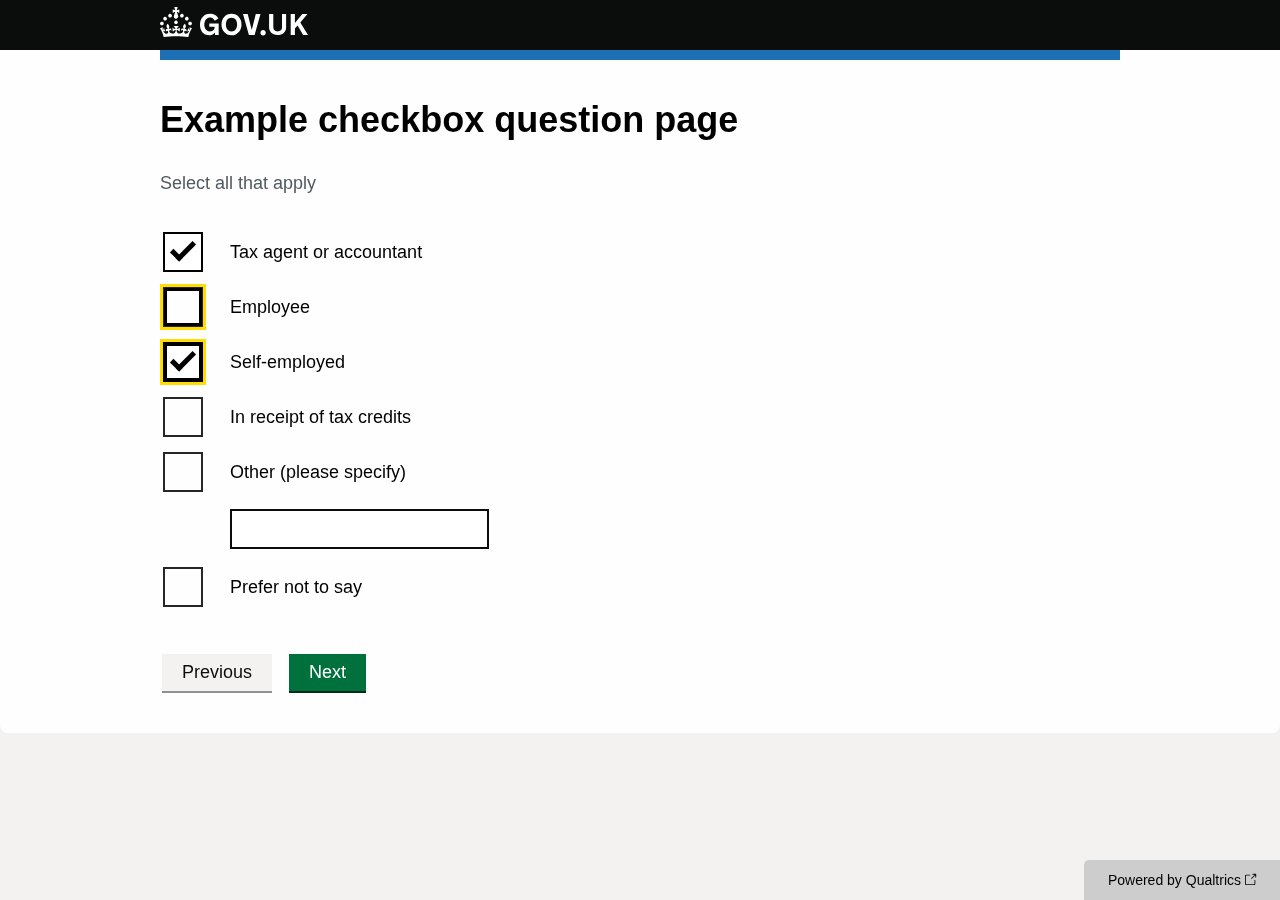
==== commit caea4b9a: "updated example pages" ====
--- a/html/checkboxes-question.html
+++ b/html/checkboxes-question.html
@@ -4,18 +4,9 @@
     <meta http-equiv="X-UA-Compatible" content="IE=edge">
     <meta name="apple-mobile-web-app-capable" content="yes">
     <meta name="mobile-web-app-capable" content="yes">
-    <title>Qualtrics Survey | Qualtrics Experience Management</title>
-    <meta name="description"
-        content="The most powerful, simple and trusted way to gather experience data. Start your journey to experience management and try a free account today.">
+    <title>Checkboxes - Example pages - HMRC Qualtrics Survey Styles</title>
     <meta name="robots" content="noindex">
-    <meta id="meta-viewport" name="viewport"
-        content="width=device-width, initial-scale=1, minimum-scale=1, maximum-scale=2.5">
-    <meta property="og:title" content="Qualtrics Survey | Qualtrics Experience Management">
-    <meta property="og:description"
-        content="The most powerful, simple and trusted way to gather experience data. Start your journey to experience management and try a free account today.">
-    <link rel="apple-touch-icon" href="/brand-management/apple-touch-icon">
-    <link type="image/x-icon" rel="icon"
-        href="https://hmrccustomerlab.qualtrics.com/brand-management/brand-assets/hmrccustomerlab/favicon.ico">
+    <meta id="meta-viewport" name="viewport" content="width=device-width, initial-scale=1, minimum-scale=1, maximum-scale=2.5">
 </head>
 <body id="SurveyEngineBody" style="direction: ltr;">
     <style type="text/css">
@@ -59,8 +50,6 @@
 
     <link href="../css/stylesheet.css" rel="stylesheet">
     <link href="../css/overrides.css" rel="stylesheet">
-    <link id="rtlStyles" rel="stylesheet" type="text/css">
-    <style id="customStyles"></style>
 
     <style>
         .JFEScope .questionFocused .advanceButtonContainer {
@@ -155,11 +144,8 @@
                                                         <div class="QuestionText BorderColor">
                                                             <h1><span
                                                                     style="font-size: 22px; outline: rgb(0, 0, 0) solid 0px;"
-                                                                    tabindex="-1">Which of the following best describes
-                                                                    you?&nbsp;</span></h1>
-                                                            &nbsp;
-
-                                                            <p>(select all that apply)</p>
+                                                                    tabindex="-1">Example checkbox question page</span></h1>
+                                                            <p>Select all that apply</p>
                                                         </div>
                                                     </legend>
                                                     <div class="QuestionBody">
--- a/css/overrides.css
+++ b/css/overrides.css
@@ -13,6 +13,14 @@
     padding: 0;
     width: 100%;
     max-width: 100%;
+}
+
+html .Skin #Plug a:hover,
+html .Skin #Plug a:focus {
+    text-decoration: underline;
+    background-color: #fd0;
+    color: #000;
+    transition: none;
 }
 
 /* Header */
@@ -63,6 +71,23 @@
     background: #f3f2f1
 }
 
+.govuk-visually-hidden {
+    position: absolute !important;
+    width: 1px !important;
+    height: 1px !important;
+    margin: 0 !important;
+    padding: 0 !important;
+    overflow: hidden !important;
+    clip: rect(0 0 0 0) !important;
+    -webkit-clip-path: inset(50%) !important;
+    clip-path: inset(50%) !important;
+    border: 0 !important;
+    white-space: nowrap !important;
+    -webkit-user-select: none;
+    -ms-user-select: none;
+    user-select: none;
+}
+
 @media print {
     .govuk-footer {
         font-family: sans-serif
@@ -318,8 +343,20 @@
 }
 
 /* Content */
+html .Skin .QuestionText h1 {
+    margin-bottom: 30px;
+}
+
+html .Skin .QuestionText h2 {
+    margin-bottom: 20px;
+}
+
+html .Skin .QuestionText p {
+    margin-bottom: 20px;
+}
+
 html .Skin .QuestionText {
-    padding: 40px 0 20px;
+    padding: 40px 0 5px;
 }
 
 html .Skin #Buttons {
@@ -363,10 +400,15 @@
     padding: 0 3px;
 }
 
+html .Skin .QuestionBody:empty {
+    padding: 0 !important;
+}
+
 html .Skin .ValidationError {
     color: #d4351c;
     font-size: 1.1875rem;
     font-weight: 700;
+    margin: 30px 0 0 0;
     padding: 0;
 }
 
@@ -379,12 +421,25 @@
     background-color: #00703c;
     border-radius: 0;
     box-shadow: 0 2px 0 #002d18;
+    margin-right: 15px;
     transition: none;
 }
 
 html .Skin #SkinContent #Buttons input:hover {
     background-color: #005a30;
 }
+
+html .Skin #SkinContent #Buttons input.PreviousButton {
+    background-color: #f3f2f1;
+    box-shadow: 0 2px 0 #929191;
+    color: #0b0c0c;
+}
+
+html .Skin #SkinContent #Buttons input.PreviousButton:hover {
+    background-color: #dbdad9;
+}
+
+
 
 html .Skin #SkinContent #Buttons input:focus {
     border-color: #fd0;
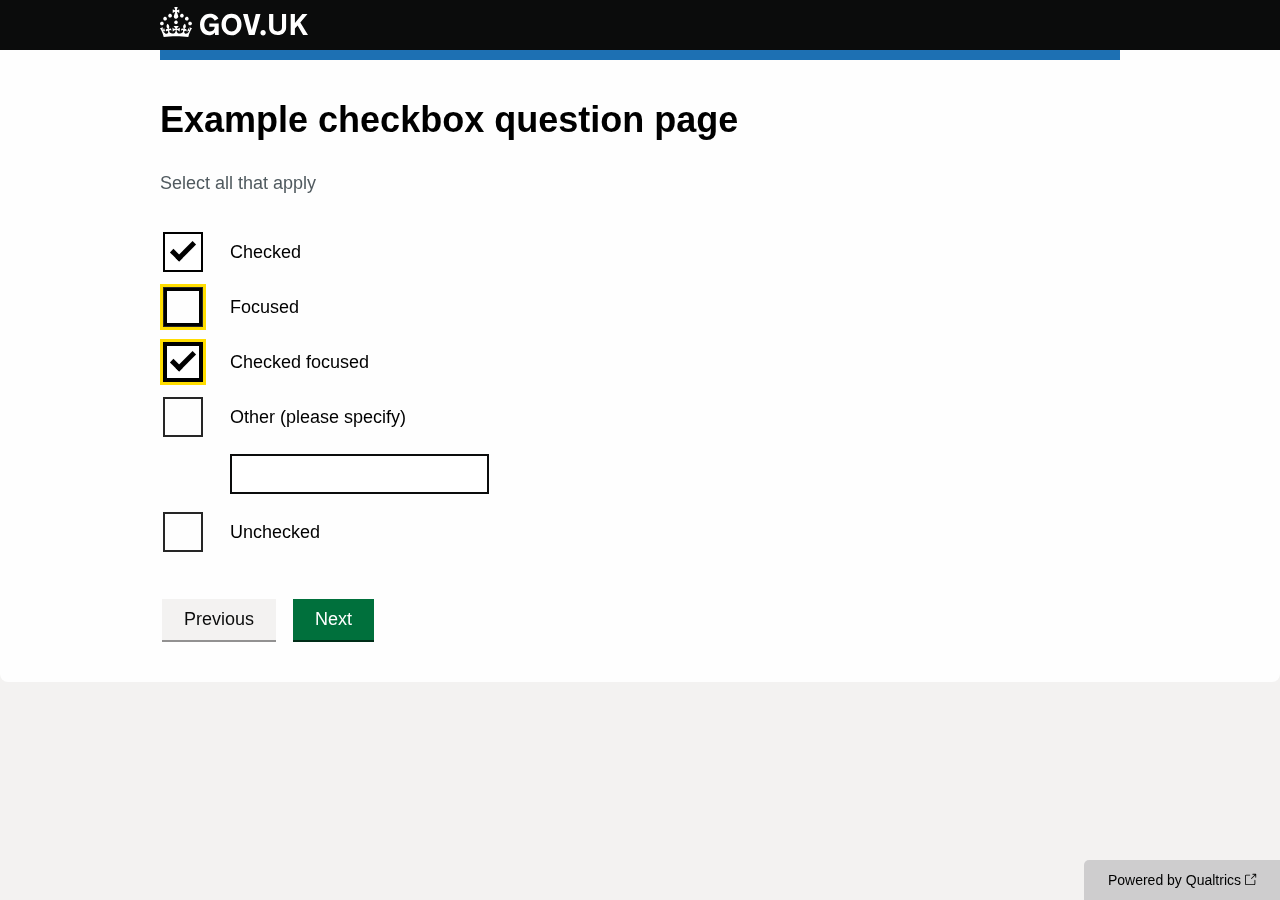
==== commit 1bd6c067: "updated pages and instructions" ====
--- a/html/checkboxes-question.html
+++ b/html/checkboxes-question.html
@@ -118,9 +118,12 @@
 
                             <div id="HeaderContainer">
 
-                                <div id="Header" role="banner"><img alt="HM Revenue and Customs logo"
-                                        src="../images/GOVUK_logo.svg" style="width: 400px; height: 47px;"
-                                        data-image-state="ready"></div>
+                                <div id="Header" role="banner">
+                                    <svg fill="#fff" focusable="false" role="img" class="govuk-header__logotype" xmlns="http://www.w3.org/2000/svg" viewBox="0 0 148 30" height="30" width="148" aria-label="GOV.UK">
+                                        <title>GOV.UK</title>
+                                        <path d="M22.6 10.4c-1 .4-2-.1-2.4-1-.4-.9.1-2 1-2.4.9-.4 2 .1 2.4 1s-.1 2-1 2.4m-5.9 6.7c-.9.4-2-.1-2.4-1-.4-.9.1-2 1-2.4.9-.4 2 .1 2.4 1s-.1 2-1 2.4m10.8-3.7c-1 .4-2-.1-2.4-1-.4-.9.1-2 1-2.4.9-.4 2 .1 2.4 1s0 2-1 2.4m3.3 4.8c-1 .4-2-.1-2.4-1-.4-.9.1-2 1-2.4.9-.4 2 .1 2.4 1s-.1 2-1 2.4M17 4.7l2.3 1.2V2.5l-2.3.7-.2-.2.9-3h-3.4l.9 3-.2.2c-.1.1-2.3-.7-2.3-.7v3.4L15 4.7c.1.1.1.2.2.2l-1.3 4c-.1.2-.1.4-.1.6 0 1.1.8 2 1.9 2.2h.7c1-.2 1.9-1.1 1.9-2.1 0-.2 0-.4-.1-.6l-1.3-4c-.1-.2 0-.2.1-.3m-7.6 5.7c.9.4 2-.1 2.4-1 .4-.9-.1-2-1-2.4-.9-.4-2 .1-2.4 1s0 2 1 2.4m-5 3c.9.4 2-.1 2.4-1 .4-.9-.1-2-1-2.4-.9-.4-2 .1-2.4 1s.1 2 1 2.4m-3.2 4.8c.9.4 2-.1 2.4-1 .4-.9-.1-2-1-2.4-.9-.4-2 .1-2.4 1s0 2 1 2.4m14.8 11c4.4 0 8.6.3 12.3.8 1.1-4.5 2.4-7 3.7-8.8l-2.5-.9c.2 1.3.3 1.9 0 2.7-.4-.4-.8-1.1-1.1-2.3l-1.2 4c.7-.5 1.3-.8 2-.9-1.1 2.5-2.6 3.1-3.5 3-1.1-.2-1.7-1.2-1.5-2.1.3-1.2 1.5-1.5 2.1-.1 1.1-2.3-.8-3-2-2.3 1.9-1.9 2.1-3.5.6-5.6-2.1 1.6-2.1 3.2-1.2 5.5-1.2-1.4-3.2-.6-2.5 1.6.9-1.4 2.1-.5 1.9.8-.2 1.1-1.7 2.1-3.5 1.9-2.7-.2-2.9-2.1-2.9-3.6.7-.1 1.9.5 2.9 1.9l.4-4.3c-1.1 1.1-2.1 1.4-3.2 1.4.4-1.2 2.1-3 2.1-3h-5.4s1.7 1.9 2.1 3c-1.1 0-2.1-.2-3.2-1.4l.4 4.3c1-1.4 2.2-2 2.9-1.9-.1 1.5-.2 3.4-2.9 3.6-1.9.2-3.4-.8-3.5-1.9-.2-1.3 1-2.2 1.9-.8.7-2.3-1.2-3-2.5-1.6.9-2.2.9-3.9-1.2-5.5-1.5 2-1.3 3.7.6 5.6-1.2-.7-3.1 0-2 2.3.6-1.4 1.8-1.1 2.1.1.2.9-.3 1.9-1.5 2.1-.9.2-2.4-.5-3.5-3 .6 0 1.2.3 2 .9l-1.2-4c-.3 1.1-.7 1.9-1.1 2.3-.3-.8-.2-1.4 0-2.7l-2.9.9C1.3 23 2.6 25.5 3.7 30c3.7-.5 7.9-.8 12.3-.8m28.3-11.6c0 .9.1 1.7.3 2.5.2.8.6 1.5 1 2.2.5.6 1 1.1 1.7 1.5.7.4 1.5.6 2.5.6.9 0 1.7-.1 2.3-.4s1.1-.7 1.5-1.1c.4-.4.6-.9.8-1.5.1-.5.2-1 .2-1.5v-.2h-5.3v-3.2h9.4V28H55v-2.5c-.3.4-.6.8-1 1.1-.4.3-.8.6-1.3.9-.5.2-1 .4-1.6.6s-1.2.2-1.8.2c-1.5 0-2.9-.3-4-.8-1.2-.6-2.2-1.3-3-2.3-.8-1-1.4-2.1-1.8-3.4-.3-1.4-.5-2.8-.5-4.3s.2-2.9.7-4.2c.5-1.3 1.1-2.4 2-3.4.9-1 1.9-1.7 3.1-2.3 1.2-.6 2.6-.8 4.1-.8 1 0 1.9.1 2.8.3.9.2 1.7.6 2.4 1s1.4.9 1.9 1.5c.6.6 1 1.3 1.4 2l-3.7 2.1c-.2-.4-.5-.9-.8-1.2-.3-.4-.6-.7-1-1-.4-.3-.8-.5-1.3-.7-.5-.2-1.1-.2-1.7-.2-1 0-1.8.2-2.5.6-.7.4-1.3.9-1.7 1.5-.5.6-.8 1.4-1 2.2-.3.8-.4 1.9-.4 2.7zM71.5 6.8c1.5 0 2.9.3 4.2.8 1.2.6 2.3 1.3 3.1 2.3.9 1 1.5 2.1 2 3.4s.7 2.7.7 4.2-.2 2.9-.7 4.2c-.4 1.3-1.1 2.4-2 3.4-.9 1-1.9 1.7-3.1 2.3-1.2.6-2.6.8-4.2.8s-2.9-.3-4.2-.8c-1.2-.6-2.3-1.3-3.1-2.3-.9-1-1.5-2.1-2-3.4-.4-1.3-.7-2.7-.7-4.2s.2-2.9.7-4.2c.4-1.3 1.1-2.4 2-3.4.9-1 1.9-1.7 3.1-2.3 1.2-.5 2.6-.8 4.2-.8zm0 17.6c.9 0 1.7-.2 2.4-.5s1.3-.8 1.7-1.4c.5-.6.8-1.3 1.1-2.2.2-.8.4-1.7.4-2.7v-.1c0-1-.1-1.9-.4-2.7-.2-.8-.6-1.6-1.1-2.2-.5-.6-1.1-1.1-1.7-1.4-.7-.3-1.5-.5-2.4-.5s-1.7.2-2.4.5-1.3.8-1.7 1.4c-.5.6-.8 1.3-1.1 2.2-.2.8-.4 1.7-.4 2.7v.1c0 1 .1 1.9.4 2.7.2.8.6 1.6 1.1 2.2.5.6 1.1 1.1 1.7 1.4.6.3 1.4.5 2.4.5zM88.9 28 83 7h4.7l4 15.7h.1l4-15.7h4.7l-5.9 21h-5.7zm28.8-3.6c.6 0 1.2-.1 1.7-.3.5-.2 1-.4 1.4-.8.4-.4.7-.8.9-1.4.2-.6.3-1.2.3-2v-13h4.1v13.6c0 1.2-.2 2.2-.6 3.1s-1 1.7-1.8 2.4c-.7.7-1.6 1.2-2.7 1.5-1 .4-2.2.5-3.4.5-1.2 0-2.4-.2-3.4-.5-1-.4-1.9-.9-2.7-1.5-.8-.7-1.3-1.5-1.8-2.4-.4-.9-.6-2-.6-3.1V6.9h4.2v13c0 .8.1 1.4.3 2 .2.6.5 1 .9 1.4.4.4.8.6 1.4.8.6.2 1.1.3 1.8.3zm13-17.4h4.2v9.1l7.4-9.1h5.2l-7.2 8.4L148 28h-4.9l-5.5-9.4-2.7 3V28h-4.2V7zm-27.6 16.1c-1.5 0-2.7 1.2-2.7 2.7s1.2 2.7 2.7 2.7 2.7-1.2 2.7-2.7-1.2-2.7-2.7-2.7z"></path>
+                                    </svg>
+                                </div>
                             </div>
                             <div id="SkinContent">
                                 <div id="Questions" role="main">
@@ -162,8 +165,7 @@
                                                                 <span class="LabelWrapper"> <label for="QR~QID4~1"
                                                                         id="QID4-1-label"
                                                                         class="MultipleAnswer  ChoiceTextPositionLeft q-checked"
-                                                                        data-runtime-class-q-checked="runtime.Choices.1.Selected"><span>Tax
-                                                                            agent or accountant</span></label></span>
+                                                                        data-runtime-class-q-checked="runtime.Choices.1.Selected"><span>Checked</span></label></span>
                                                                 <div class="clear"></div>
                                                             </li>
                                                             <li class="Selection alt"> <input choiceid="2"
@@ -178,7 +180,7 @@
                                                                 <span class="LabelWrapper"> <label for="QR~QID4~2"
                                                                         id="QID4-2-label"
                                                                         class="MultipleAnswer  ChoiceTextPositionLeft q-focused"
-                                                                        data-runtime-class-q-checked="runtime.Choices.2.Selected"><span>Employee</span></label></span>
+                                                                        data-runtime-class-q-checked="runtime.Choices.2.Selected"><span>Focused</span></label></span>
                                                                 <div class="clear"></div>
                                                             </li>
                                                             <li class="Selection reg"> <input choiceid="3"
@@ -193,23 +195,7 @@
                                                                 <span class="LabelWrapper"> <label for="QR~QID4~3"
                                                                         id="QID4-3-label"
                                                                         class="MultipleAnswer  ChoiceTextPositionLeft q-checked q-focused"
-                                                                        data-runtime-class-q-checked="runtime.Choices.3.Selected"><span>Self-employed</span></label></span>
-                                                                <div class="clear"></div>
-                                                            </li>
-                                                            <li class="Selection alt"> <input choiceid="4"
-                                                                    class="checkbox QR-QID4-4 QWatchTimer"
-                                                                    type="checkbox" name="QR~QID4~4" id="QR~QID4~4"
-                                                                    value="Selected"
-                                                                    data-runtime-checked="runtime.Choices.4.Selected"
-                                                                    aria-labelledby="QID4-4-label"><label
-                                                                    for="QR~QID4~4" class="q-checkbox"
-                                                                    aria-hidden="true"
-                                                                    data-runtime-class-q-checked="runtime.Choices.4.Selected"></label>
-                                                                <span class="LabelWrapper"> <label for="QR~QID4~4"
-                                                                        id="QID4-4-label"
-                                                                        class="MultipleAnswer  ChoiceTextPositionLeft"
-                                                                        data-runtime-class-q-checked="runtime.Choices.4.Selected"><span>In
-                                                                            receipt of tax credits</span></label></span>
+                                                                        data-runtime-class-q-checked="runtime.Choices.3.Selected"><span>Checked focused</span></label></span>
                                                                 <div class="clear"></div>
                                                             </li>
                                                             <li class="Selection reg"> <input choiceid="5"
@@ -261,8 +247,7 @@
                                                                 <span class="LabelWrapper"> <label for="QR~QID4~6"
                                                                         id="QID4-6-label"
                                                                         class="MultipleAnswer  ChoiceTextPositionLeft"
-                                                                        data-runtime-class-q-checked="runtime.Choices.6.Selected"><span>Prefer
-                                                                            not to say</span></label></span>
+                                                                        data-runtime-class-q-checked="runtime.Choices.6.Selected"><span>Unchecked</span></label></span>
                                                                 <div class="clear"></div>
                                                             </li>
                                                         </ul>
--- a/css/overrides.css
+++ b/css/overrides.css
@@ -1,7 +1,7 @@
 /* Global settings */
 html.JFEScope {
+    background-color: #f3f2f1;
     overflow-y: scroll;
-    background-color: #f3f2f1;
 }
 
 html.JFEScope #SurveyEngineBody {
@@ -10,16 +10,16 @@
 
 html.JFEScope .SkinInner {
     margin: 0;
+    max-width: 100%;
     padding: 0;
     width: 100%;
-    max-width: 100%;
 }
 
 html .Skin #Plug a:hover,
 html .Skin #Plug a:focus {
-    text-decoration: underline;
     background-color: #fd0;
     color: #000;
+    text-decoration: underline;
     transition: none;
 }
 
@@ -42,9 +42,9 @@
 
 /* Footer */
 html .Skin #BrandingFooter, .Skin #Footer {
+    border-top: 1px solid #b1b4b6;
     margin: auto;
     max-width: none;
-    border-top: 1px solid #b1b4b6;
 }
 
 html .Skin #BrandingFooter, .Skin #Footer > div {
@@ -58,6 +58,9 @@
 }
 
 .govuk-footer {
+    background: #f3f2f1;
+    border-top: 1px solid #b1b4b6;
+    color: #0b0c0c;
     font-family: GDS Transport,arial,sans-serif;
     -webkit-font-smoothing: antialiased;
     -moz-osx-font-smoothing: grayscale;
@@ -66,9 +69,6 @@
     line-height: 1.1428571429;
     padding-top: 25px;
     padding-bottom: 15px;
-    border-top: 1px solid #b1b4b6;
-    color: #0b0c0c;
-    background: #f3f2f1
 }
 
 .govuk-visually-hidden {
@@ -90,28 +90,28 @@
 
 @media print {
     .govuk-footer {
-        font-family: sans-serif
+        font-family: sans-serif;
     }
 }
 
 @media (min-width: 40.0625em) {
     .govuk-footer {
         font-size:1rem;
-        line-height: 1.25
+        line-height: 1.25;
     }
 }
 
 @media print {
     .govuk-footer {
         font-size: 14pt;
-        line-height: 1.2
+        line-height: 1.2;
     }
 }
 
 @media (min-width: 40.0625em) {
     .govuk-footer {
         padding-top:40px;
-        padding-bottom: 25px
+        padding-bottom: 25px;
     }
 }
 
@@ -121,12 +121,12 @@
     -moz-osx-font-smoothing: grayscale;
     text-decoration: underline;
     text-decoration-thickness: max(1px,.0625rem);
-    text-underline-offset: .1578em
+    text-underline-offset: .1578em;
 }
 
 @media print {
     .govuk-footer__link {
-        font-family: sans-serif
+        font-family: sans-serif;
     }
 }
 
@@ -135,7 +135,7 @@
     -webkit-text-decoration-skip-ink: none;
     text-decoration-skip-ink: none;
     -webkit-text-decoration-skip: none;
-    text-decoration-skip: none
+    text-decoration-skip: none;
 }
 
 .govuk-footer__link:focus {
@@ -145,42 +145,42 @@
     box-shadow: 0 -2px #fd0,0 4px #0b0c0c;
     text-decoration: none;
     -webkit-box-decoration-break: clone;
-    box-decoration-break: clone
+    box-decoration-break: clone;
 }
 
 .govuk-footer__link:link,.govuk-footer__link:visited {
-    color: #0b0c0c
+    color: #0b0c0c;
 }
 
 @media print {
     .govuk-footer__link:link,.govuk-footer__link:visited {
-        color: #000
+        color: #000;
     }
 }
 
 .govuk-footer__link:hover {
-    color: rgba(11,12,12,.99)
+    color: rgba(11,12,12,.99);
 }
 
 .govuk-footer__link:active,.govuk-footer__link:focus {
-    color: #0b0c0c
+    color: #0b0c0c;
 }
 
 @media print {
     .govuk-footer__link:active,.govuk-footer__link:focus {
-        color: #000
+        color: #000;
     }
 }
 
 .govuk-footer__section-break {
     margin: 0 0 30px;
     border: 0;
-    border-bottom: 1px solid #b1b4b6
+    border-bottom: 1px solid #b1b4b6;
 }
 
 @media (min-width: 40.0625em) {
     .govuk-footer__section-break {
-        margin-bottom:50px
+        margin-bottom:50px;
     }
 }
 
@@ -190,22 +190,22 @@
     margin-left: -15px;
     flex-wrap: wrap;
     align-items: flex-end;
-    justify-content: center
+    justify-content: center;
 }
 
 .govuk-footer__meta-item {
     margin-right: 15px;
     margin-bottom: 25px;
-    margin-left: 15px
+    margin-left: 15px;
 }
 
 .govuk-footer__meta-item--grow {
-    flex: 1
+    flex: 1;
 }
 
 @media (max-width: 40.0525em) {
     .govuk-footer__meta-item--grow {
-        flex-basis:320px
+        flex-basis:320px;
     }
 }
 
@@ -219,7 +219,7 @@
 
 @media (max-width: 48.0525em) {
     .govuk-footer__licence-logo {
-        margin-bottom:15px
+        margin-bottom:15px;
     }
 }
 
@@ -232,99 +232,95 @@
     display: inline-block;
     min-width: 125px;
     padding-top: 112px;
-    /* URL path to crest logo */
+    /* Update the path for crest logo */
     background-image: url(../images/govuk-crest-2x.png);
     background-repeat: no-repeat;
     background-position: 50% 0;
     background-size: 125px 102px;
     text-align: center;
-    white-space: nowrap
+    white-space: nowrap;
 }
 
 .govuk-footer__inline-list {
     margin-top: 0;
     margin-bottom: 15px;
-    padding: 0
+    padding: 0;
 }
 
 .govuk-footer__meta-custom {
-    margin-bottom: 20px
+    margin-bottom: 20px;
 }
 
 .govuk-footer__inline-list-item {
     display: inline-block;
     margin-right: 15px;
-    margin-bottom: 5px
+    margin-bottom: 5px;
 }
 
 .govuk-footer__heading {
     margin-bottom: 30px;
     padding-bottom: 20px;
-    border-bottom: 1px solid #b1b4b6
+    border-bottom: 1px solid #b1b4b6;
 }
 
 @media (max-width: 40.0525em) {
     .govuk-footer__heading {
-        padding-bottom:10px
+        padding-bottom:10px;
     }
 }
 
 .govuk-footer__navigation {
     margin-right: -15px;
-    margin-left: -15px
+    margin-left: -15px;
 }
 
 .govuk-footer__navigation:after {
     content: "";
     display: block;
-    clear: both
+    clear: both;
 }
 
 .govuk-footer__section {
     display: inline-block;
     margin-bottom: 30px;
-    vertical-align: top
+    vertical-align: top;
 }
 
 .govuk-footer__list {
     margin: 0;
     padding: 0;
     list-style: none;
-    column-gap: 30px
+    column-gap: 30px;
 }
 
 @media (min-width: 48.0625em) {
     .govuk-footer__list--columns-2 {
-        column-count:2
+        column-count:2;
     }
 
     .govuk-footer__list--columns-3 {
-        column-count: 3
+        column-count: 3;
     }
 }
 
 .govuk-footer__list-item {
-    margin-bottom: 15px
+    margin-bottom: 15px;
 }
 
 @media (min-width: 40.0625em) {
     .govuk-footer__list-item {
-        margin-bottom:20px
+        margin-bottom:20px;
     }
 }
 
 .govuk-footer__list-item:last-child {
-    margin-bottom: 0
-}
-
-
+    margin-bottom: 0;
+}
 
 /* Content area */
 html.JFEScope #SkinContent {
-    /* border-top: 10px solid #1d70b3; */
     margin: 0 auto;
     max-width: 1000px;
-    /* padding: 40px 0 80px; */
 }
 
 html.JFEScope #Questions {
@@ -419,6 +415,7 @@
 html .Skin #SkinContent #Buttons input {
     color: #fff;
     background-color: #00703c;
+    border: 2px solid transparent;
     border-radius: 0;
     box-shadow: 0 2px 0 #002d18;
     margin-right: 15px;
@@ -427,6 +424,7 @@
 
 html .Skin #SkinContent #Buttons input:hover {
     background-color: #005a30;
+    border-color: transparent;
 }
 
 html .Skin #SkinContent #Buttons input.PreviousButton {
@@ -438,8 +436,6 @@
 html .Skin #SkinContent #Buttons input.PreviousButton:hover {
     background-color: #dbdad9;
 }
-
-
 
 html .Skin #SkinContent #Buttons input:focus {
     border-color: #fd0;
